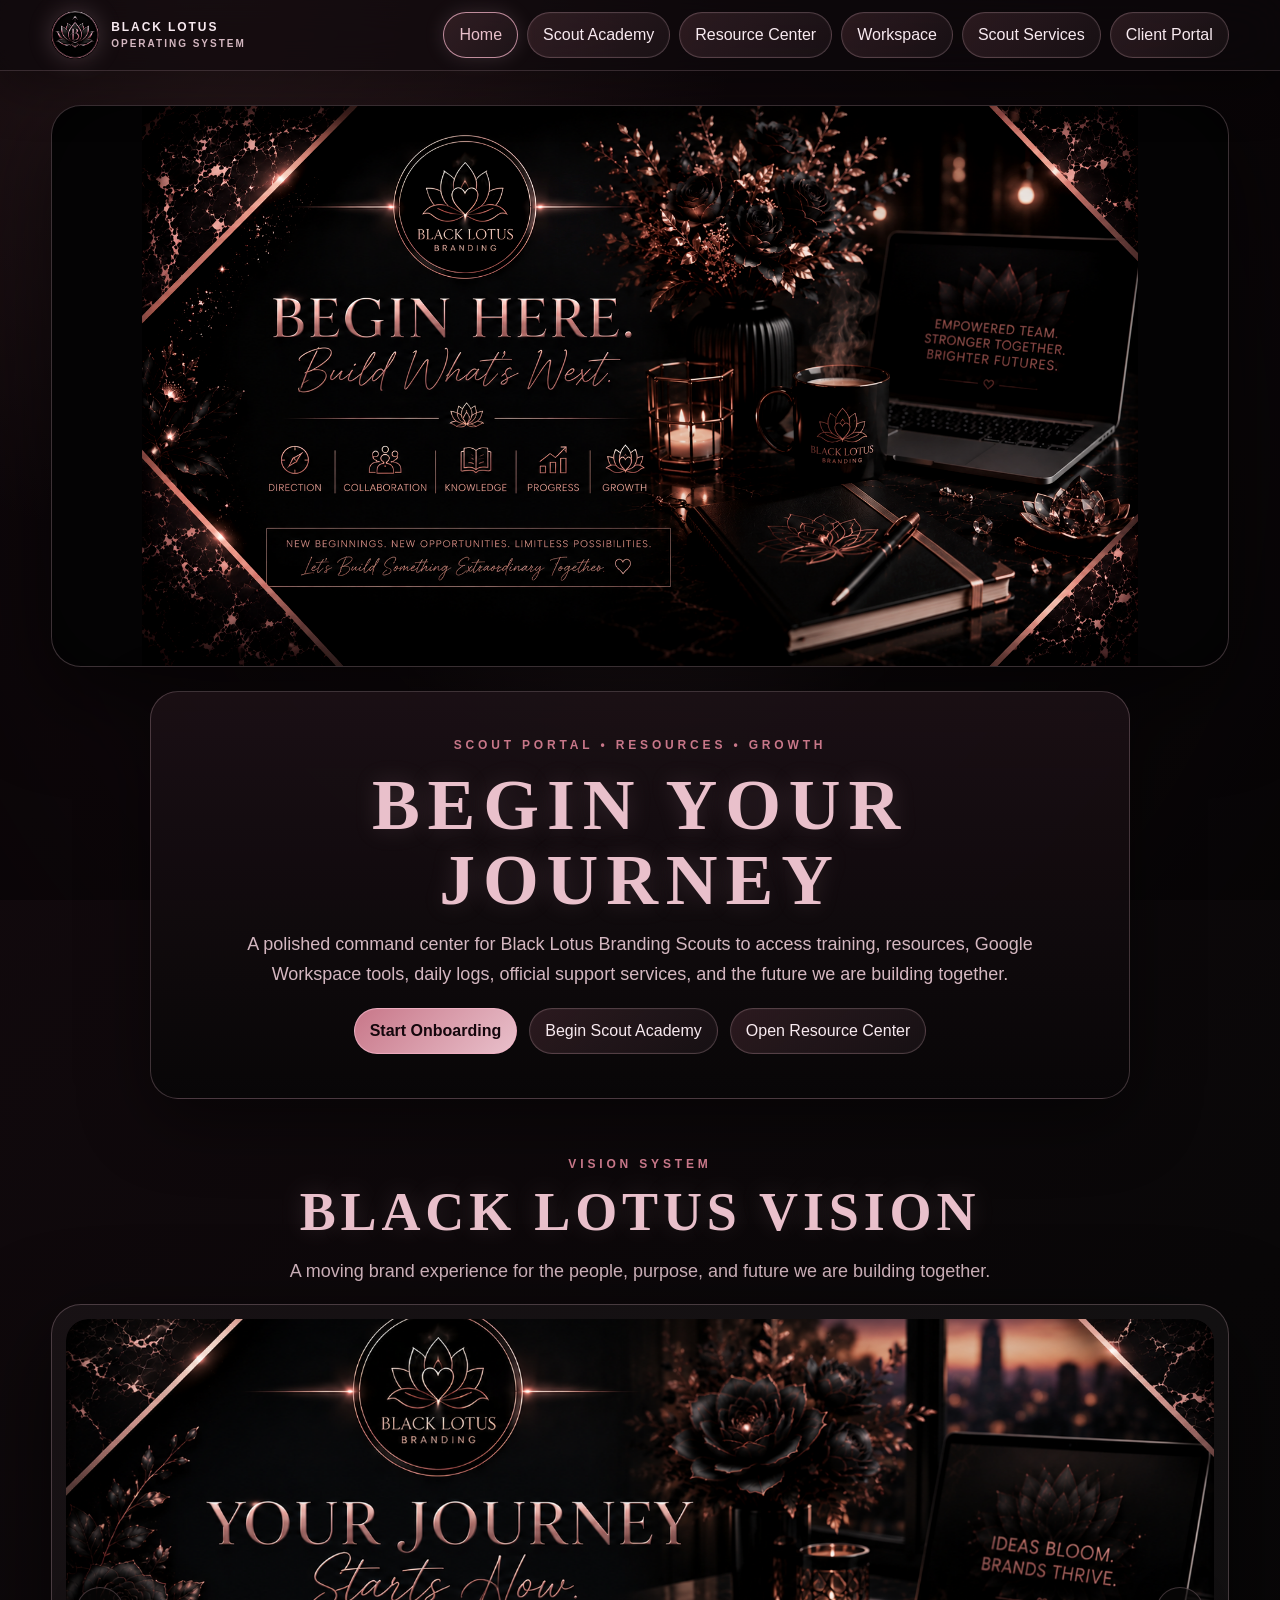
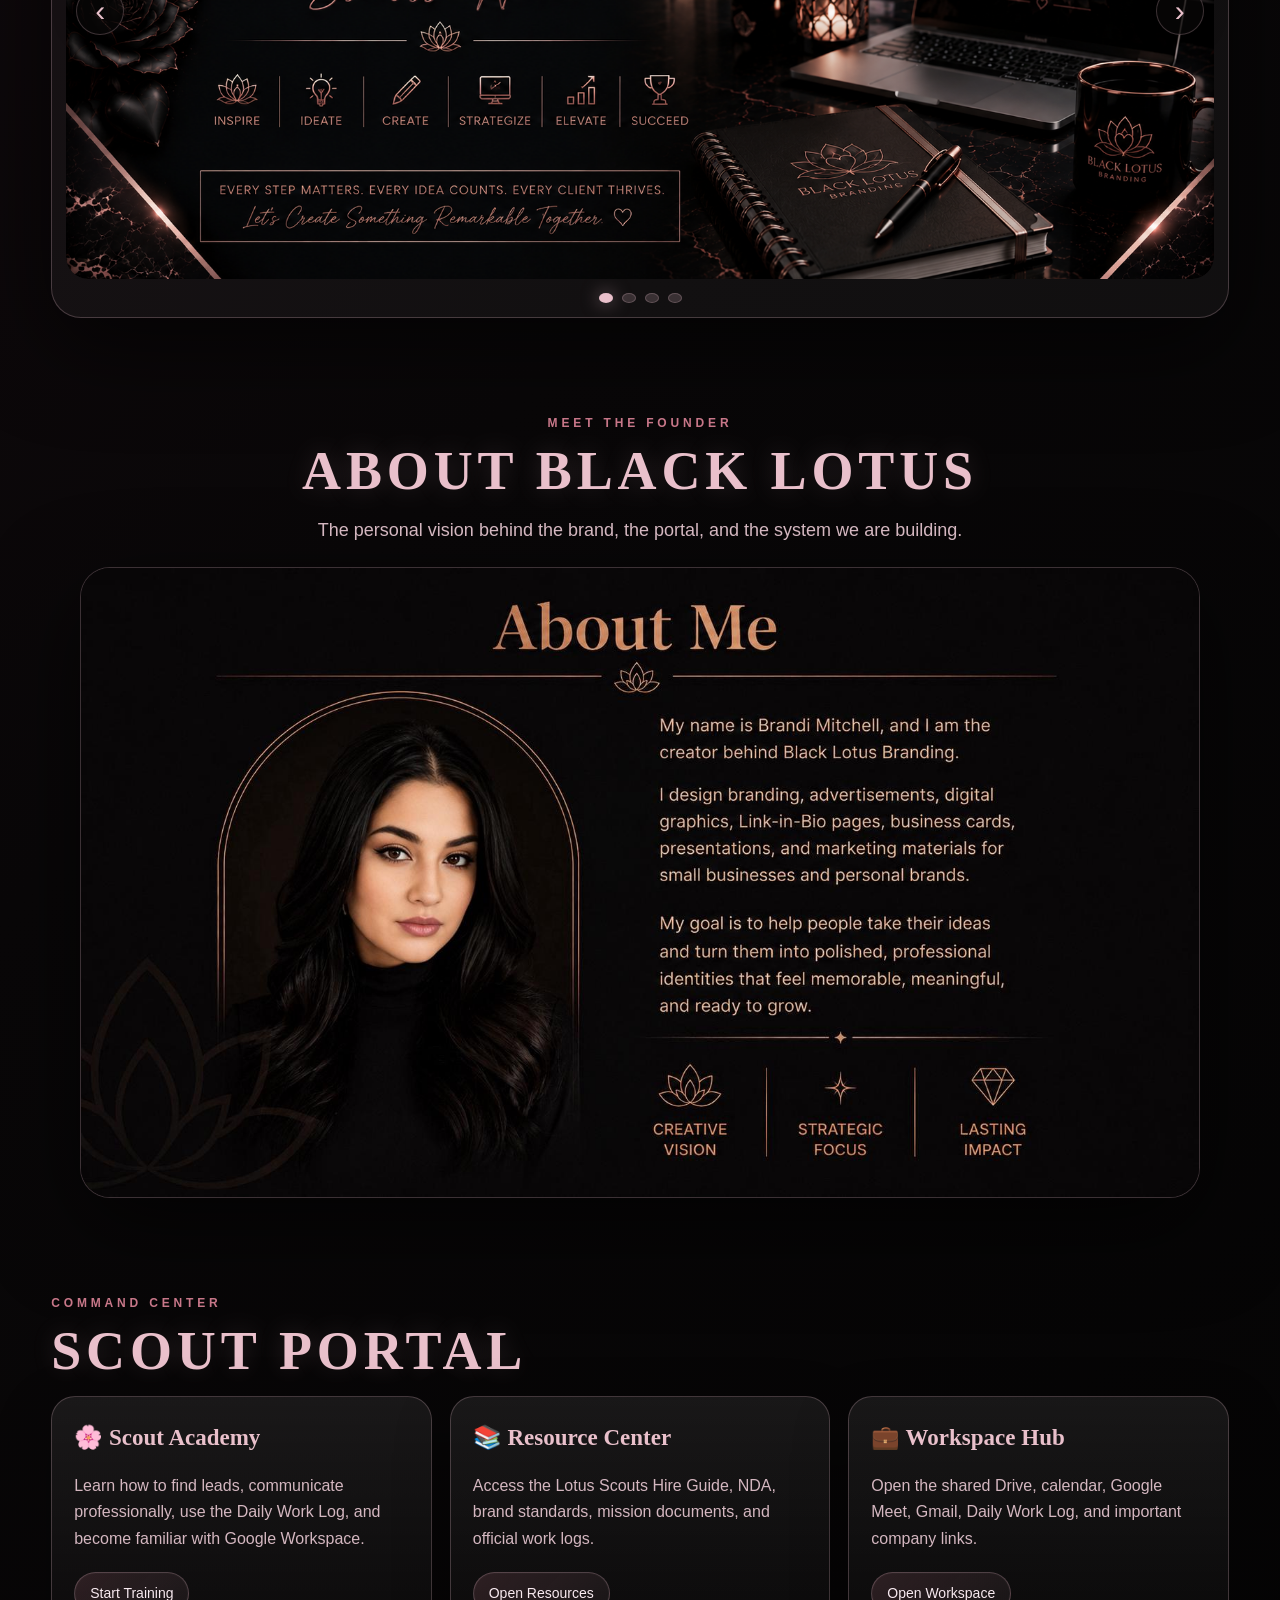
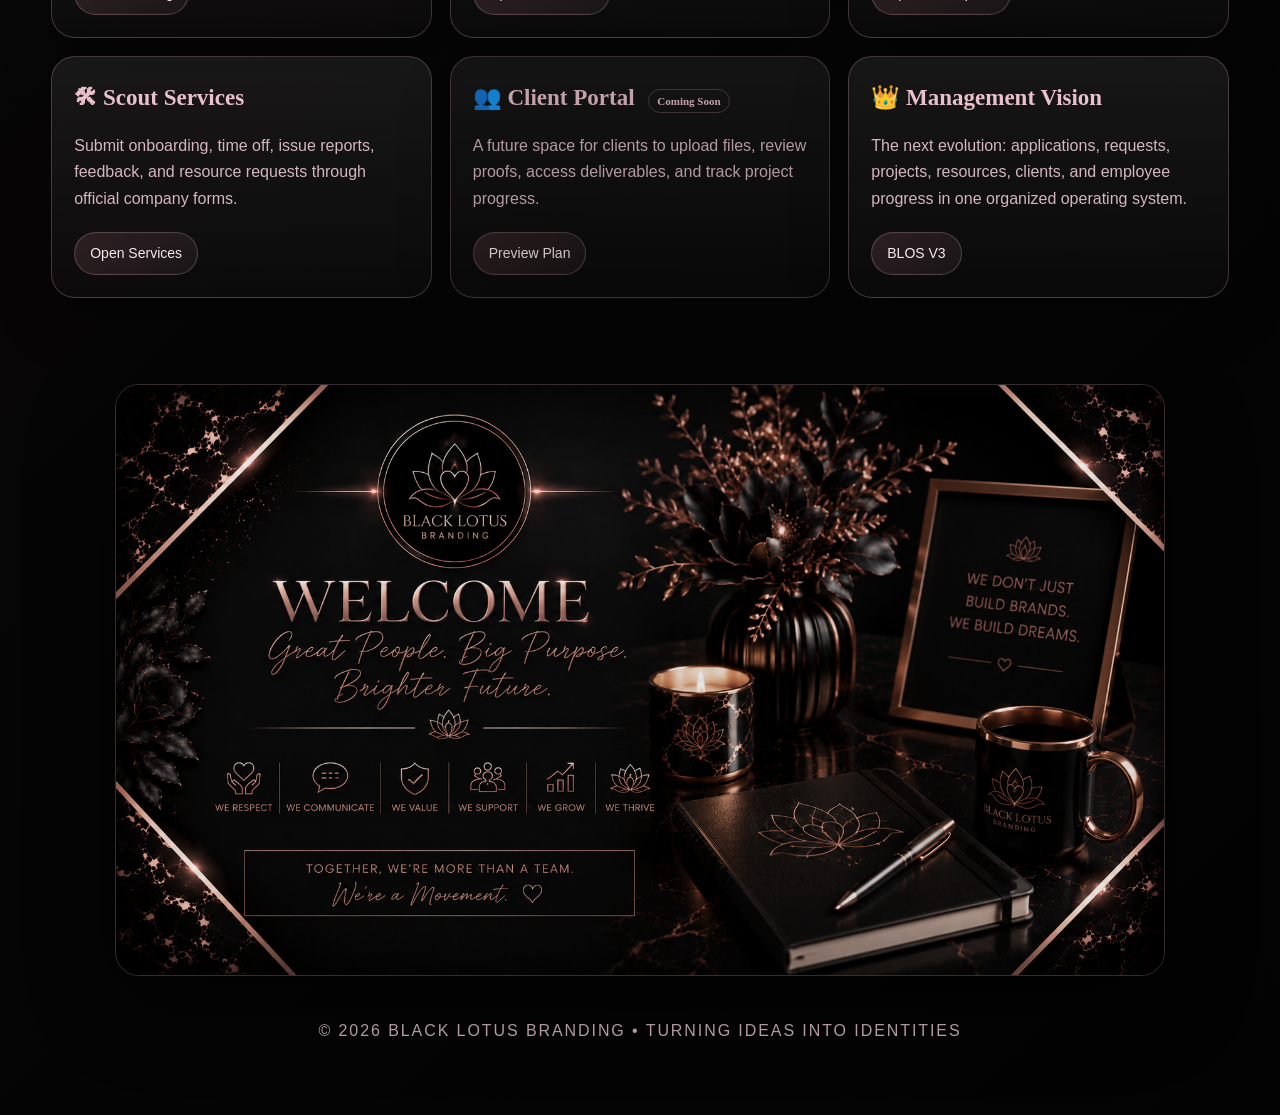
==== index.html @ a4cd6f77 "Add files via upload" ====
<!doctype html>
<html lang="en">
<head>
  <meta charset="utf-8">
  <meta name="viewport" content="width=device-width,initial-scale=1">
  <title>Black Lotus Operating System | Scout Portal</title>
  <link rel="stylesheet" href="css/style.css">
  <script defer src="js/app.js"></script>
</head>
<body>
  <div class="cursor-glow" aria-hidden="true"></div>
  <header class="top">
    <div class="wrap nav">
      <a class="brand" href="index.html">
        <img src="assets/logos/primary-logo.png" alt="Black Lotus logo">
        <span><strong>Black Lotus</strong><small>Operating System</small></span>
      </a>
      <button class="btn mobile-menu" aria-label="Open menu">Menu</button>
      <nav class="links" aria-label="Main navigation">
        <a href="index.html">Home</a>
        <a href="pages/training.html">Scout Academy</a>
        <a href="pages/downloads.html">Resource Center</a>
        <a href="pages/workspace.html">Workspace</a>
        <a href="pages/forms.html">Scout Services</a>
        <a href="pages/client.html">Client Portal</a>
      </nav>
    </div>
  </header>

  <main>
    <section class="wrap hero">
      <figure class="hero-banner spotlight-card reveal">
        <img src="assets/headers/begin-here.png" alt="Begin Here Black Lotus banner">
      </figure>

      <section class="hero-intro spotlight-card reveal" aria-label="Welcome message">
        <div class="eyebrow">Scout Portal • Resources • Growth</div>
        <h1>Begin Your Journey</h1>
        <p class="lead">A polished command center for Black Lotus Branding Scouts to access training, resources, Google Workspace tools, daily logs, official support services, and the future we are building together.</p>
        <div class="actions">
          <a class="btn primary" href="pages/forms.html">Start Onboarding</a>
          <a class="btn" href="pages/training.html">Begin Scout Academy</a>
          <a class="btn" href="pages/downloads.html">Open Resource Center</a>
        </div>
      </section>
    </section>

    <section class="wrap section center reveal">
      <div class="section-kicker">Vision System</div>
      <h2>Black Lotus Vision</h2>
      <p class="subtitle">A moving brand experience for the people, purpose, and future we are building together.</p>

      <div class="carousel-shell spotlight-card" aria-label="Black Lotus Vision carousel">
        <button class="carousel-btn prev" aria-label="Previous slide">‹</button>
        <div class="carousel-viewport">
          <div class="carousel-track">
            <div class="slide"><img src="assets/carousel/journey-starts-now.png" alt="Your Journey Starts Now slide"></div>
            <div class="slide"><img src="assets/carousel/turning-ideas.png" alt="Turning Ideas into Identities slide"></div>
            <div class="slide"><img src="assets/carousel/building-brands.png" alt="Building Brands Creating Legacies slide"></div>
            <div class="slide"><img src="assets/carousel/grow-together.png" alt="Grow Together Achieve Together slide"></div>
          </div>
        </div>
        <button class="carousel-btn next" aria-label="Next slide">›</button>
        <div class="dots" aria-label="Carousel pagination">
          <button class="dot active" aria-label="Slide 1"></button>
          <button class="dot" aria-label="Slide 2"></button>
          <button class="dot" aria-label="Slide 3"></button>
          <button class="dot" aria-label="Slide 4"></button>
        </div>
      </div>
    </section>


    <section class="wrap section about-section reveal">
      <div class="section-kicker">Meet the Founder</div>
      <h2>About Black Lotus</h2>
      <p class="subtitle">The personal vision behind the brand, the portal, and the system we are building.</p>
      <figure class="about-frame spotlight-card">
        <img src="assets/about/about-me.jpeg" alt="About Brandi Mitchell and Black Lotus Branding">
      </figure>
    </section>

    <section class="wrap section reveal">
      <div class="section-kicker">Command Center</div>
      <h2>Scout Portal</h2>
      <div class="grid cards-grid">
        <a class="card spotlight-card" href="pages/training.html"><h3>🌸 Scout Academy</h3><p>Learn how to find leads, communicate professionally, use the Daily Work Log, and become familiar with Google Workspace.</p><span class="pill">Start Training</span></a>
        <a class="card spotlight-card" href="pages/downloads.html"><h3>📚 Resource Center</h3><p>Access the Lotus Scouts Hire Guide, NDA, brand standards, mission documents, and official work logs.</p><span class="pill">Open Resources</span></a>
        <a class="card spotlight-card" href="pages/workspace.html"><h3>💼 Workspace Hub</h3><p>Open the shared Drive, calendar, Google Meet, Gmail, Daily Work Log, and important company links.</p><span class="pill">Open Workspace</span></a>
        <a class="card spotlight-card" href="pages/forms.html"><h3>🛠 Scout Services</h3><p>Submit onboarding, time off, issue reports, feedback, and resource requests through official company forms.</p><span class="pill">Open Services</span></a>
        <a class="card spotlight-card coming" href="pages/client.html"><h3>👥 Client Portal <span class="client-badge">Coming Soon</span></h3><p>A future space for clients to upload files, review proofs, access deliverables, and track project progress.</p><span class="pill">Preview Plan</span></a>
        <div class="card spotlight-card"><h3>👑 Management Vision</h3><p>The next evolution: applications, requests, projects, resources, clients, and employee progress in one organized operating system.</p><span class="pill">BLOS V3</span></div>
      </div>
    </section>
  </main>

  <footer class="footer-vision reveal">
    <div class="wrap">
      <img src="assets/headers/footer.png" alt="Black Lotus footer branding">
      <p>© <span data-year></span> BLACK LOTUS BRANDING • TURNING IDEAS INTO IDENTITIES</p>
    </div>
  </footer>
</body>
</html>
---- css/style.css ----
:root{
  --bg:#090708;
  --ink:#050405;
  --panel:rgba(19,16,18,.78);
  --glass:rgba(31,18,24,.58);
  --rose:#e9c0cb;
  --rose2:#f5b4c8;
  --gold:#c87789;
  --deep:#4d3032;
  --text:#f8eaf0;
  --muted:#d4b7c0;
  --line:rgba(233,192,203,.24);
  --line2:rgba(245,180,200,.55);
  --shadow:0 28px 90px rgba(0,0,0,.62);
  --glow:0 0 34px rgba(233,192,203,.20);
  --x:50vw;
  --y:50vh;
}
*{box-sizing:border-box}
html{scroll-behavior:smooth}
body{
  margin:0;
  min-height:100vh;
  color:var(--text);
  font-family:Arial,Helvetica,sans-serif;
  line-height:1.65;
  overflow-x:hidden;
  background:
    radial-gradient(circle at var(--x) var(--y),rgba(245,180,200,.16),transparent 20rem),
    radial-gradient(circle at 15% 0%,rgba(99,63,66,.45),transparent 34rem),
    linear-gradient(135deg,#150a0f 0%,#090708 45%,#030303 100%);
}
body::before{
  content:"";
  position:fixed;
  inset:0;
  z-index:0;
  pointer-events:none;
  opacity:.48;
  background:
    linear-gradient(rgba(233,192,203,.035) 1px,transparent 1px),
    linear-gradient(90deg,rgba(233,192,203,.025) 1px,transparent 1px);
  background-size:68px 68px;
  mask-image:radial-gradient(circle at center,black,transparent 78%);
}
body::after{
  content:"";
  position:fixed;
  inset:0;
  z-index:1;
  pointer-events:none;
  background:radial-gradient(circle at center,transparent 0 42%,rgba(0,0,0,.38));
}
.cursor-glow{
  position:fixed;
  left:0;
  top:0;
  width:420px;
  height:420px;
  border-radius:999px;
  pointer-events:none;
  z-index:2;
  transform:translate(calc(var(--x) - 210px),calc(var(--y) - 210px));
  background:radial-gradient(circle,rgba(245,180,200,.20),rgba(200,119,137,.075) 38%,transparent 72%);
  mix-blend-mode:screen;
  filter:blur(7px);
  opacity:.76;
}
.wrap{width:min(1180px,92vw);margin:auto;position:relative;z-index:3}
a{color:inherit;text-decoration:none}
a:not(.btn):not(.brand):not(.card):not(.pill):not(.links a){text-decoration:none;background-image:linear-gradient(90deg,var(--gold),var(--rose));background-repeat:no-repeat;background-position:0 100%;background-size:100% 1px}
.top{position:sticky;top:0;z-index:50;background:rgba(13,8,11,.66);backdrop-filter:blur(22px);border-bottom:1px solid rgba(233,192,203,.18);box-shadow:0 16px 50px rgba(0,0,0,.38)}
.nav{display:flex;align-items:center;justify-content:space-between;gap:18px;padding:11px 0}
.brand{display:flex;align-items:center;gap:12px;text-transform:uppercase;letter-spacing:.16em;font-weight:900;font-size:12px;line-height:1.1}
.brand img{width:48px;height:48px;border-radius:50%;object-fit:cover;box-shadow:0 0 24px rgba(233,192,203,.22)}
.brand small{display:block;color:var(--muted);letter-spacing:.20em;margin-top:4px;font-size:10px}
.links{display:flex;gap:9px;align-items:center}
.links a,.btn,.pill{position:relative;display:inline-flex;align-items:center;justify-content:center;border:1px solid var(--line);border-radius:999px;padding:9px 15px;background:linear-gradient(135deg,rgba(200,119,137,.17),rgba(233,192,203,.055));box-shadow:inset 0 0 0 1px rgba(255,255,255,.018);color:var(--text);transition:transform .24s ease,box-shadow .24s ease,border-color .24s ease,background .24s ease}
.links a::after,.btn::after,.pill::after{content:"";position:absolute;left:18px;right:18px;bottom:7px;height:1px;background:linear-gradient(90deg,transparent,var(--rose),transparent);transform:scaleX(0);transform-origin:center;transition:transform .26s ease;opacity:.8}
.links a:hover,.btn:hover,.pill:hover{transform:translateY(-2px);border-color:var(--line2);box-shadow:0 0 28px rgba(233,192,203,.16);background:linear-gradient(135deg,rgba(200,119,137,.30),rgba(233,192,203,.11))}
.links a:hover::after,.btn:hover::after,.pill:hover::after{transform:scaleX(1)}
.links a.active{border-color:rgba(245,180,200,.75);color:var(--rose);box-shadow:0 0 20px rgba(233,192,203,.16)}
.mobile-menu{display:none;cursor:pointer}
.hero{padding:34px 0 8px}
.hero-banner{position:relative;margin:0;border-radius:30px;overflow:hidden;border:1px solid var(--line);box-shadow:var(--shadow);background:#050405}
.hero-banner::after{content:"";position:absolute;inset:0;border-radius:inherit;box-shadow:inset 0 0 90px rgba(0,0,0,.42);pointer-events:none}
.hero-banner img{display:block;width:100%;height:auto;max-height:560px;object-fit:contain;object-position:center;filter:saturate(1.04) contrast(1.05)}
.hero-intro{position:relative;width:min(980px,94%);margin:24px auto 0;padding:clamp(24px,4vw,44px);border:1px solid var(--line);border-radius:28px;background:linear-gradient(180deg,rgba(28,17,22,.88),rgba(8,6,7,.88));box-shadow:0 22px 70px rgba(0,0,0,.45);text-align:center;overflow:hidden}
.hero-intro::after{content:"";position:absolute;inset:0;background:linear-gradient(90deg,transparent,rgba(233,192,203,.055),transparent);transform:translateX(-100%);animation:sheen 7s ease-in-out infinite;pointer-events:none}
@keyframes sheen{0%,55%{transform:translateX(-110%)}70%,100%{transform:translateX(110%)}}
.eyebrow,.section-kicker{text-transform:uppercase;letter-spacing:.32em;color:var(--gold);font-size:12px;font-weight:900}.section-kicker{margin-bottom:9px}.title,h1,h2{font-family:Georgia,'Times New Roman',serif;color:var(--rose);line-height:1.05;text-shadow:0 0 24px rgba(233,192,203,.17)}h1,.title{font-size:clamp(36px,5.6vw,76px);margin:12px 0 12px;letter-spacing:.11em;text-transform:uppercase}h2{font-size:clamp(30px,4.8vw,54px);margin:0 0 16px;letter-spacing:.09em;text-transform:uppercase}h3{font-family:Georgia,'Times New Roman',serif;color:var(--rose);font-size:23px;margin:0 0 8px}.subtitle,.lead{font-size:18px;color:var(--muted);max-width:830px;margin:0 auto 18px}.actions,.top-actions{display:flex;gap:12px;flex-wrap:wrap;margin-top:18px}.hero-intro .actions{justify-content:center}.primary{background:linear-gradient(135deg,var(--gold),var(--rose));color:#15070d;font-weight:900;border-color:rgba(245,180,200,.76)}.section{padding:48px 0}.center{text-align:center}.grid{display:grid;grid-template-columns:repeat(3,1fr);gap:18px}.grid.two{grid-template-columns:repeat(2,1fr)}.card,.notice,.lesson{position:relative;background:linear-gradient(180deg,rgba(255,255,255,.074),rgba(255,255,255,.025));border:1px solid var(--line);border-radius:24px;padding:22px;box-shadow:0 20px 56px rgba(0,0,0,.30);transition:transform .25s ease,border-color .25s ease,box-shadow .25s ease;overflow:hidden}.card:hover,.lesson:hover{transform:translateY(-5px);border-color:rgba(245,180,200,.56);box-shadow:0 28px 80px rgba(0,0,0,.44),0 0 30px rgba(233,192,203,.13)}.spotlight-card::before{content:"";position:absolute;inset:0;border-radius:inherit;pointer-events:none;background:radial-gradient(circle at var(--local-x,50%) var(--local-y,50%),rgba(245,180,200,.18),transparent 15rem);opacity:0;transition:opacity .24s ease}.spotlight-card:hover::before{opacity:1}.card p,.lesson p,.lesson li,.notice{color:var(--muted)}.notice{margin-top:22px}.feature-img,.wideimg{width:100%;border-radius:28px;border:1px solid var(--line);box-shadow:var(--shadow);max-height:430px;object-fit:cover}.carousel-shell{position:relative;border:1px solid var(--line);border-radius:30px;background:rgba(255,255,255,.04);padding:14px;box-shadow:var(--shadow);overflow:hidden}.carousel-viewport{overflow:hidden;border-radius:22px}.carousel-track{display:flex;transition:transform .66s cubic-bezier(.2,.78,.2,1);will-change:transform}.slide{min-width:100%;padding:0}.slide img{width:100%;display:block;border-radius:22px;max-height:560px;object-fit:cover}.carousel-btn{position:absolute;top:50%;transform:translateY(-50%);z-index:5;width:48px;height:48px;border-radius:50%;border:1px solid var(--line);background:rgba(9,7,8,.74);color:var(--rose);font-size:30px;cursor:pointer;box-shadow:0 0 24px rgba(0,0,0,.32);transition:.25s}.carousel-btn:hover{border-color:var(--line2);box-shadow:0 0 24px rgba(233,192,203,.20);color:var(--rose2)}.carousel-btn.prev{left:24px}.carousel-btn.next{right:24px}.dots{display:flex;justify-content:center;gap:9px;margin-top:14px}.dot{width:10px;height:10px;border-radius:50%;border:1px solid var(--line);background:rgba(233,192,203,.18);cursor:pointer}.dot.active{background:var(--rose);box-shadow:0 0 18px rgba(233,192,203,.55)}.pill{margin-top:4px;font-size:14px}.lesson{margin:16px 0}.lesson h2{text-transform:none;letter-spacing:.02em;font-size:clamp(25px,3.8vw,38px)}.check label{display:block;margin:10px 0;color:var(--muted)}.lead-list{display:grid;grid-template-columns:repeat(2,1fr);gap:14px}.small{padding:34px 0 52px;text-align:center;color:var(--muted);letter-spacing:.12em}.coming{opacity:.84}.client-badge{display:inline-block;margin-left:8px;font-size:11px;color:var(--rose);border:1px solid var(--line);border-radius:999px;padding:2px 8px}.footer-vision{position:relative;z-index:3;padding:38px 0 54px;text-align:center;color:var(--muted);letter-spacing:.12em}.footer-vision img{width:min(1050px,92vw);border-radius:24px;border:1px solid var(--line);box-shadow:var(--shadow);opacity:.92;margin-bottom:18px}.reveal{opacity:0;transform:translateY(18px);transition:opacity .65s ease,transform .65s ease}.reveal.in{opacity:1;transform:translateY(0)}
@media(max-width:1050px){.nav{align-items:flex-start}.links{display:none;position:absolute;left:4vw;right:4vw;top:76px;flex-direction:column;background:rgba(10,7,9,.97);border:1px solid var(--line);border-radius:22px;padding:14px}.links.open{display:flex}.links a{width:100%;text-align:center}.mobile-menu{display:inline-flex}.grid,.grid.two,.lead-list{grid-template-columns:1fr 1fr}.brand span{font-size:11px}.brand img{width:44px;height:44px}}
@media(max-width:720px){.grid,.grid.two,.lead-list{grid-template-columns:1fr}.hero{padding-top:20px}.hero-banner img{height:245px}.hero-intro{margin-top:18px;width:100%;padding:22px 18px}.eyebrow,.section-kicker{letter-spacing:.22em}.actions .btn{width:100%}.carousel-btn{display:none}.brand small{display:none}.cursor-glow{display:none}h1,.title{letter-spacing:.06em}.section{padding:34px 0}}
@media(prefers-reduced-motion:reduce){*{transition:none!important;animation:none!important}.cursor-glow,body::before,body::after{display:none!important}.reveal{opacity:1;transform:none}}

.about-section{text-align:center}
.about-frame{margin:22px auto 0;max-width:1120px;border:1px solid var(--line);border-radius:30px;overflow:hidden;background:#050405;box-shadow:var(--shadow)}
.about-frame img{display:block;width:100%;height:auto}
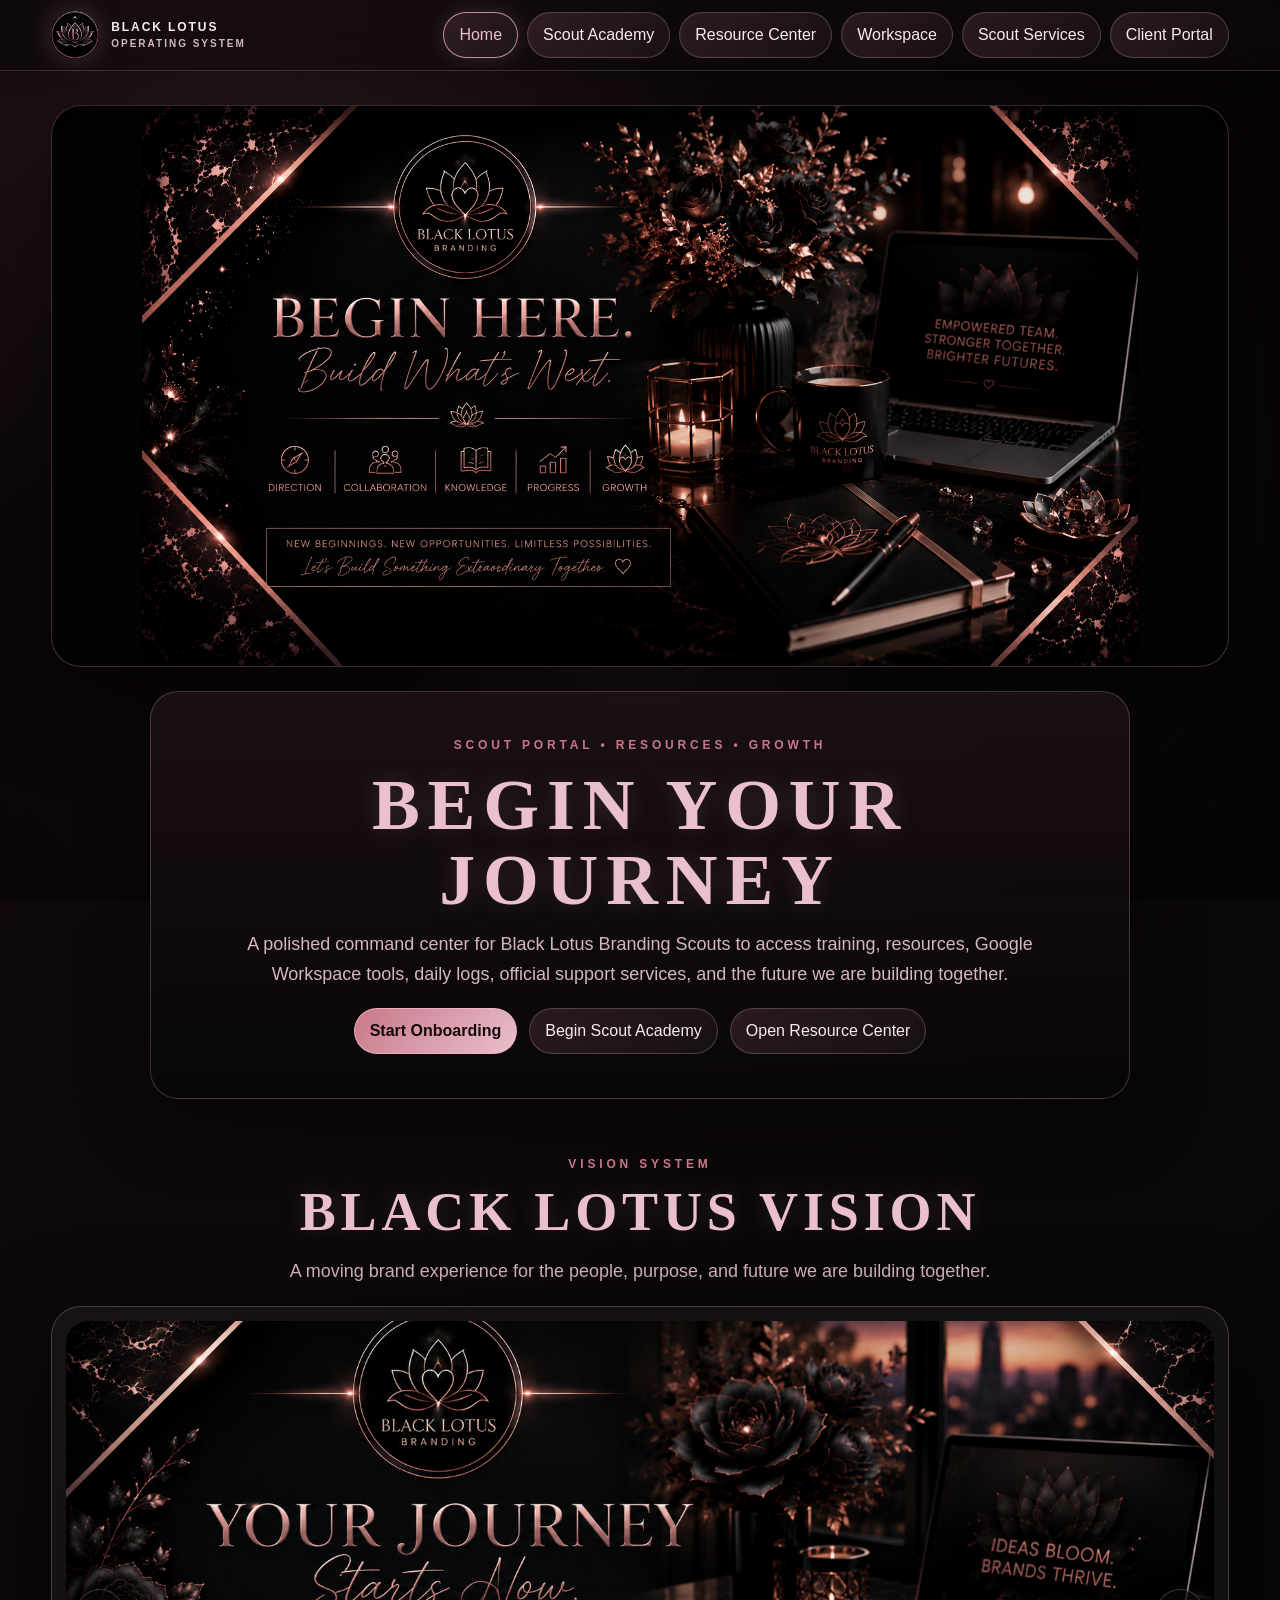
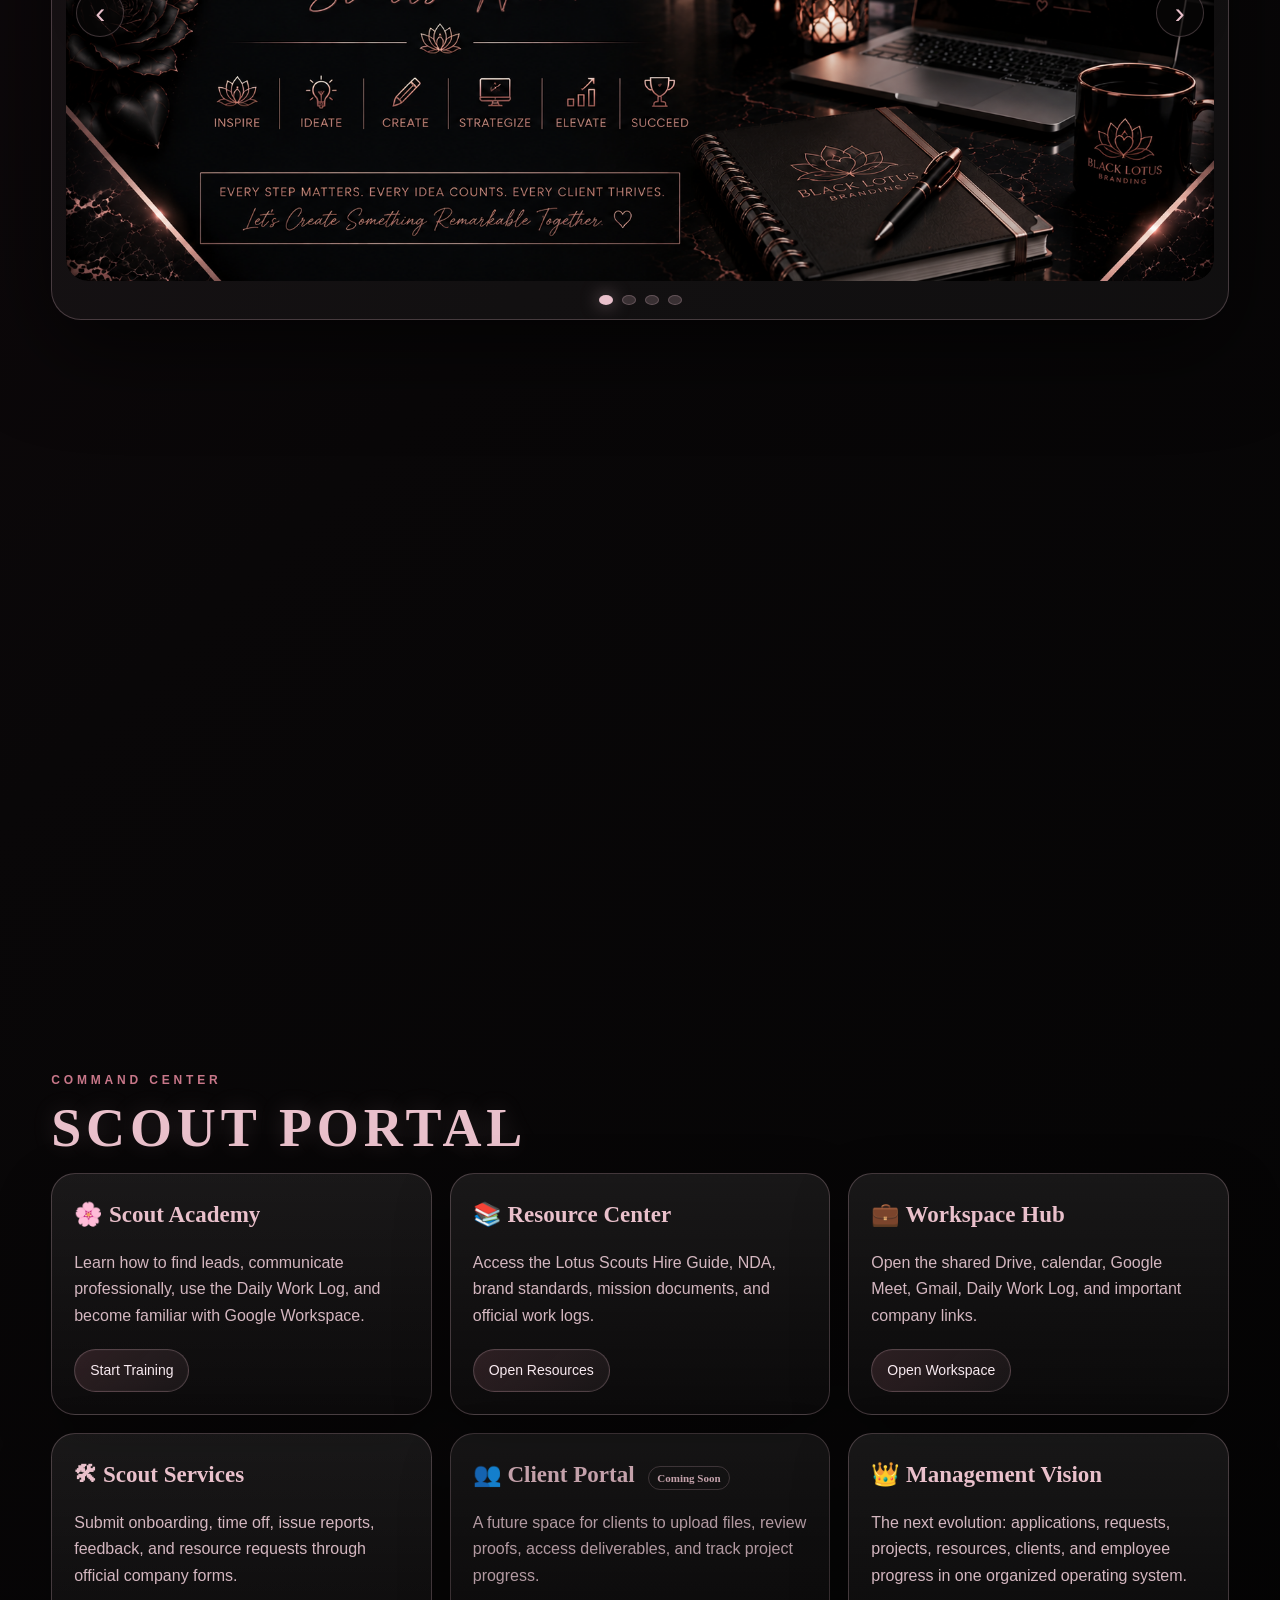
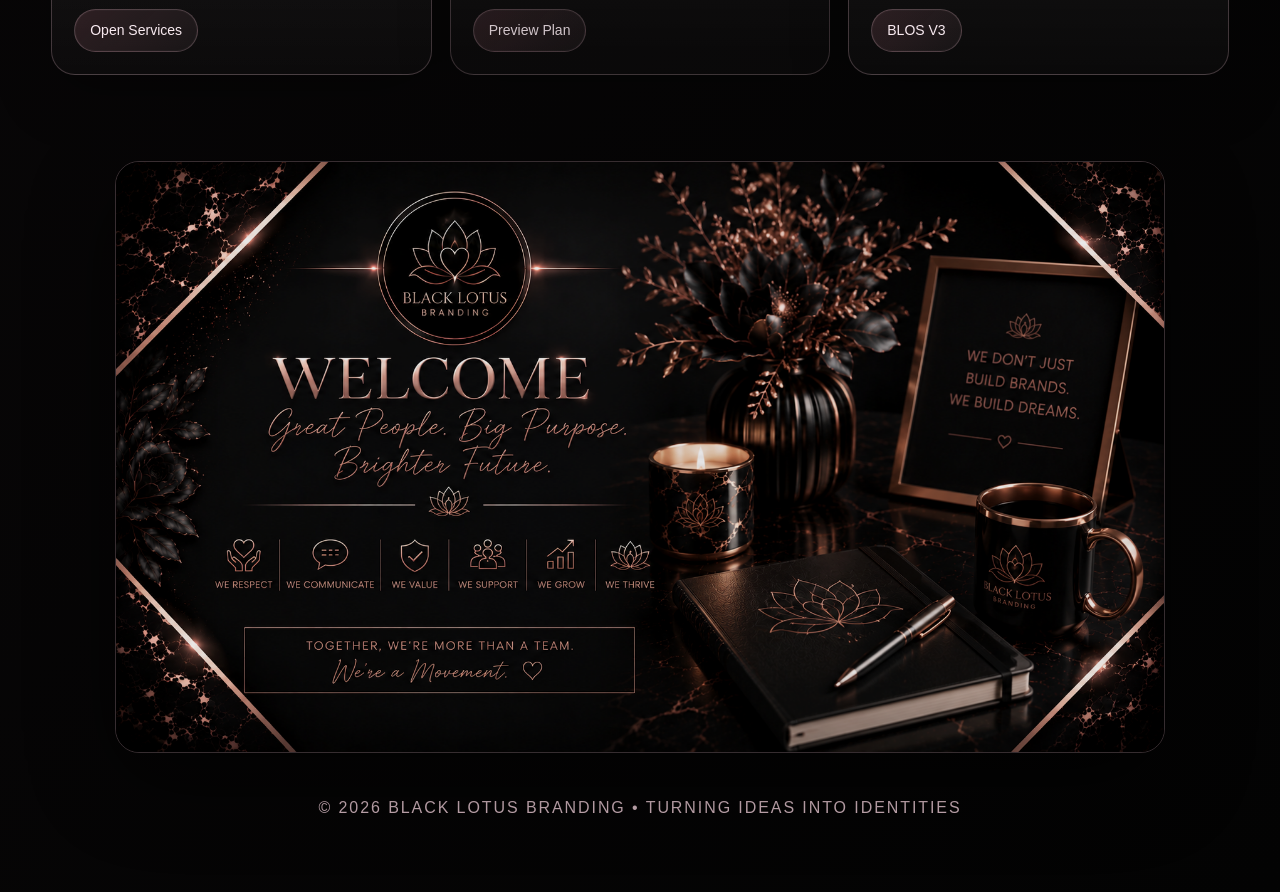
==== commit ef941250: "Add files via upload" ====
--- a/index.html
+++ b/index.html
@@ -4,7 +4,7 @@
   <meta charset="utf-8">
   <meta name="viewport" content="width=device-width,initial-scale=1">
   <title>Black Lotus Operating System | Scout Portal</title>
-  <link rel="stylesheet" href="css/style.css">
+  <link rel="stylesheet" href="css/style.css?v=3.8">
   <script defer src="js/app.js"></script>
 </head>
 <body>
--- a/css/style.css
+++ b/css/style.css
@@ -94,5 +94,132 @@
 @media(prefers-reduced-motion:reduce){*{transition:none!important;animation:none!important}.cursor-glow,body::before,body::after{display:none!important}.reveal{opacity:1;transform:none}}
 
 .about-section{text-align:center}
-.about-frame{margin:22px auto 0;max-width:1120px;border:1px solid var(--line);border-radius:30px;overflow:hidden;background:#050405;box-shadow:var(--shadow)}
+.about-frame{margin:22px auto 0;max-width:720px;border:1px solid var(--line);border-radius:30px;overflow:hidden;background:#050405;box-shadow:var(--shadow)}
 .about-frame img{display:block;width:100%;height:auto}
+
+
+/* V3.4 — ONLY FIX: Scout Academy main title size */
+.training-main-title{
+  font-size:clamp(34px,4vw,54px) !important;
+  line-height:1.08 !important;
+  letter-spacing:.08em !important;
+  max-width:900px;
+}
+@media(max-width:720px){
+  .training-main-title{font-size:clamp(30px,10vw,44px) !important;}
+}
+
+/* V3.5 — ONLY FIX: align Scout Academy subtitle with title */
+.training-main-title + .subtitle{
+  margin-left:0 !important;
+  margin-right:0 !important;
+  max-width:900px !important;
+}
+
+/* V3.6 — ONLY FIX: Scout Academy title one line and centered subtitle */
+.training-main-title{
+  white-space:nowrap !important;
+  text-align:center !important;
+  max-width:100% !important;
+  margin-left:auto !important;
+  margin-right:auto !important;
+  font-size:clamp(32px,3.35vw,52px) !important;
+}
+.training-main-title + .subtitle{
+  text-align:center !important;
+  margin-left:auto !important;
+  margin-right:auto !important;
+  max-width:840px !important;
+}
+@media(max-width:720px){
+  .training-main-title{
+    white-space:normal !important;
+    font-size:clamp(28px,9vw,40px) !important;
+  }
+}
+
+/* V3.7 — ONLY FIX: Scout Academy banner crop + one-line centered title block */
+.feature-img{
+  max-height:none !important;
+  height:auto !important;
+  object-fit:contain !important;
+  object-position:center !important;
+}
+.training-main-title{
+  white-space:nowrap !important;
+  text-align:center !important;
+  max-width:100% !important;
+  margin:22px auto 14px !important;
+  font-size:clamp(30px,2.8vw,44px) !important;
+  line-height:1.05 !important;
+  letter-spacing:.065em !important;
+}
+.training-main-title + .subtitle{
+  text-align:center !important;
+  max-width:880px !important;
+  margin:0 auto 20px !important;
+}
+.training-main-title + .subtitle + .top-actions{
+  justify-content:center !important;
+}
+@media(max-width:900px){
+  .training-main-title{
+    white-space:normal !important;
+    font-size:clamp(28px,7vw,40px) !important;
+  }
+}
+
+
+/* V3.8 — GLOBAL PAGE HEADER ALIGNMENT + FULL TRAINING IMAGE FIX */
+/* Show page banner artwork in full instead of cropping. */
+.feature-img,
+.training-hero-image{
+  display:block !important;
+  width:100% !important;
+  height:auto !important;
+  max-height:none !important;
+  object-fit:contain !important;
+  object-position:center center !important;
+}
+
+/* Match all inner page headings to the fixed Scout Academy layout. */
+main.wrap.section > .title,
+main .wrap.section > .title,
+section.wrap.section > .title,
+.training-main-title{
+  display:block !important;
+  width:100% !important;
+  max-width:100% !important;
+  text-align:center !important;
+  white-space:nowrap !important;
+  margin:22px auto 14px !important;
+  font-size:clamp(30px,2.8vw,44px) !important;
+  line-height:1.05 !important;
+  letter-spacing:.065em !important;
+}
+
+main.wrap.section > .subtitle,
+main .wrap.section > .subtitle,
+section.wrap.section > .subtitle,
+.training-main-title + .subtitle{
+  text-align:center !important;
+  max-width:880px !important;
+  margin:0 auto 20px !important;
+}
+
+main.wrap.section > .top-actions,
+main .wrap.section > .top-actions,
+section.wrap.section > .top-actions,
+.training-main-title + .subtitle + .top-actions{
+  justify-content:center !important;
+}
+
+@media(max-width:900px){
+  main.wrap.section > .title,
+  main .wrap.section > .title,
+  section.wrap.section > .title,
+  .training-main-title{
+    white-space:normal !important;
+    font-size:clamp(28px,7vw,40px) !important;
+  }
+}
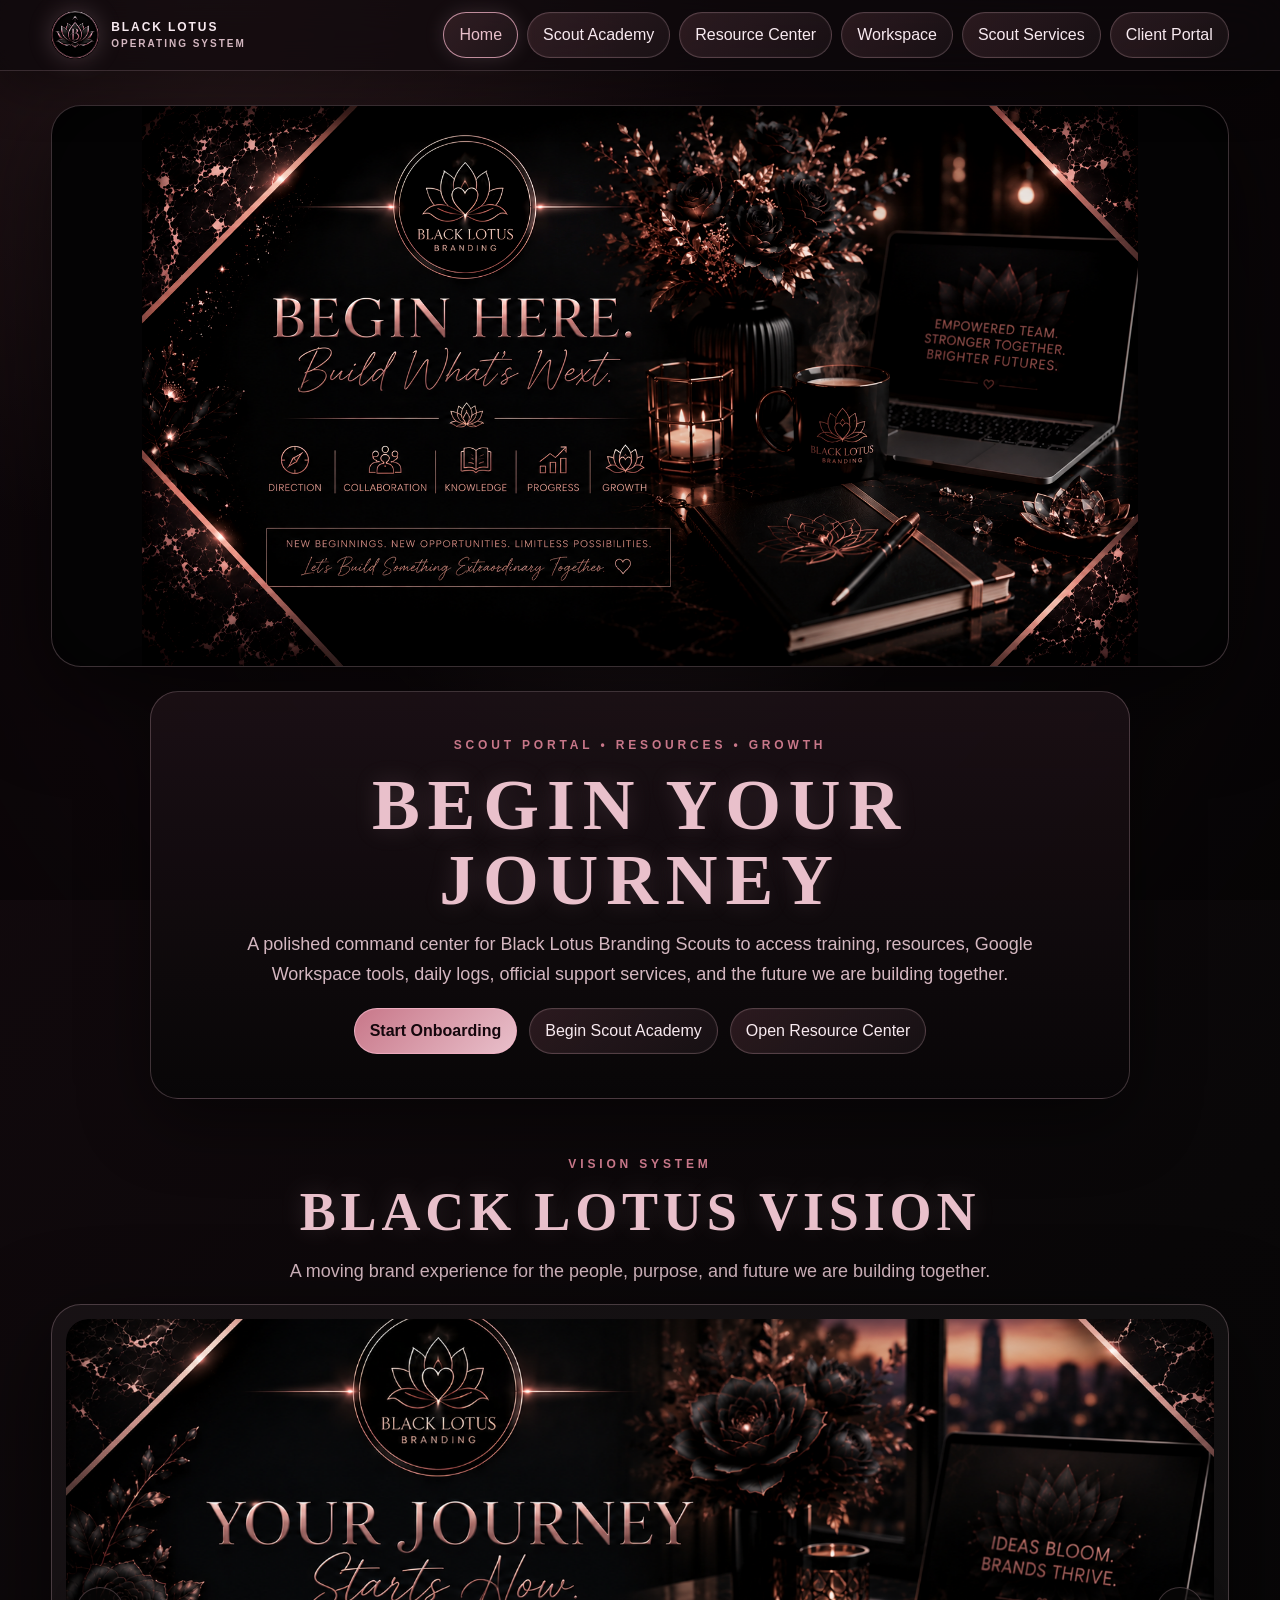
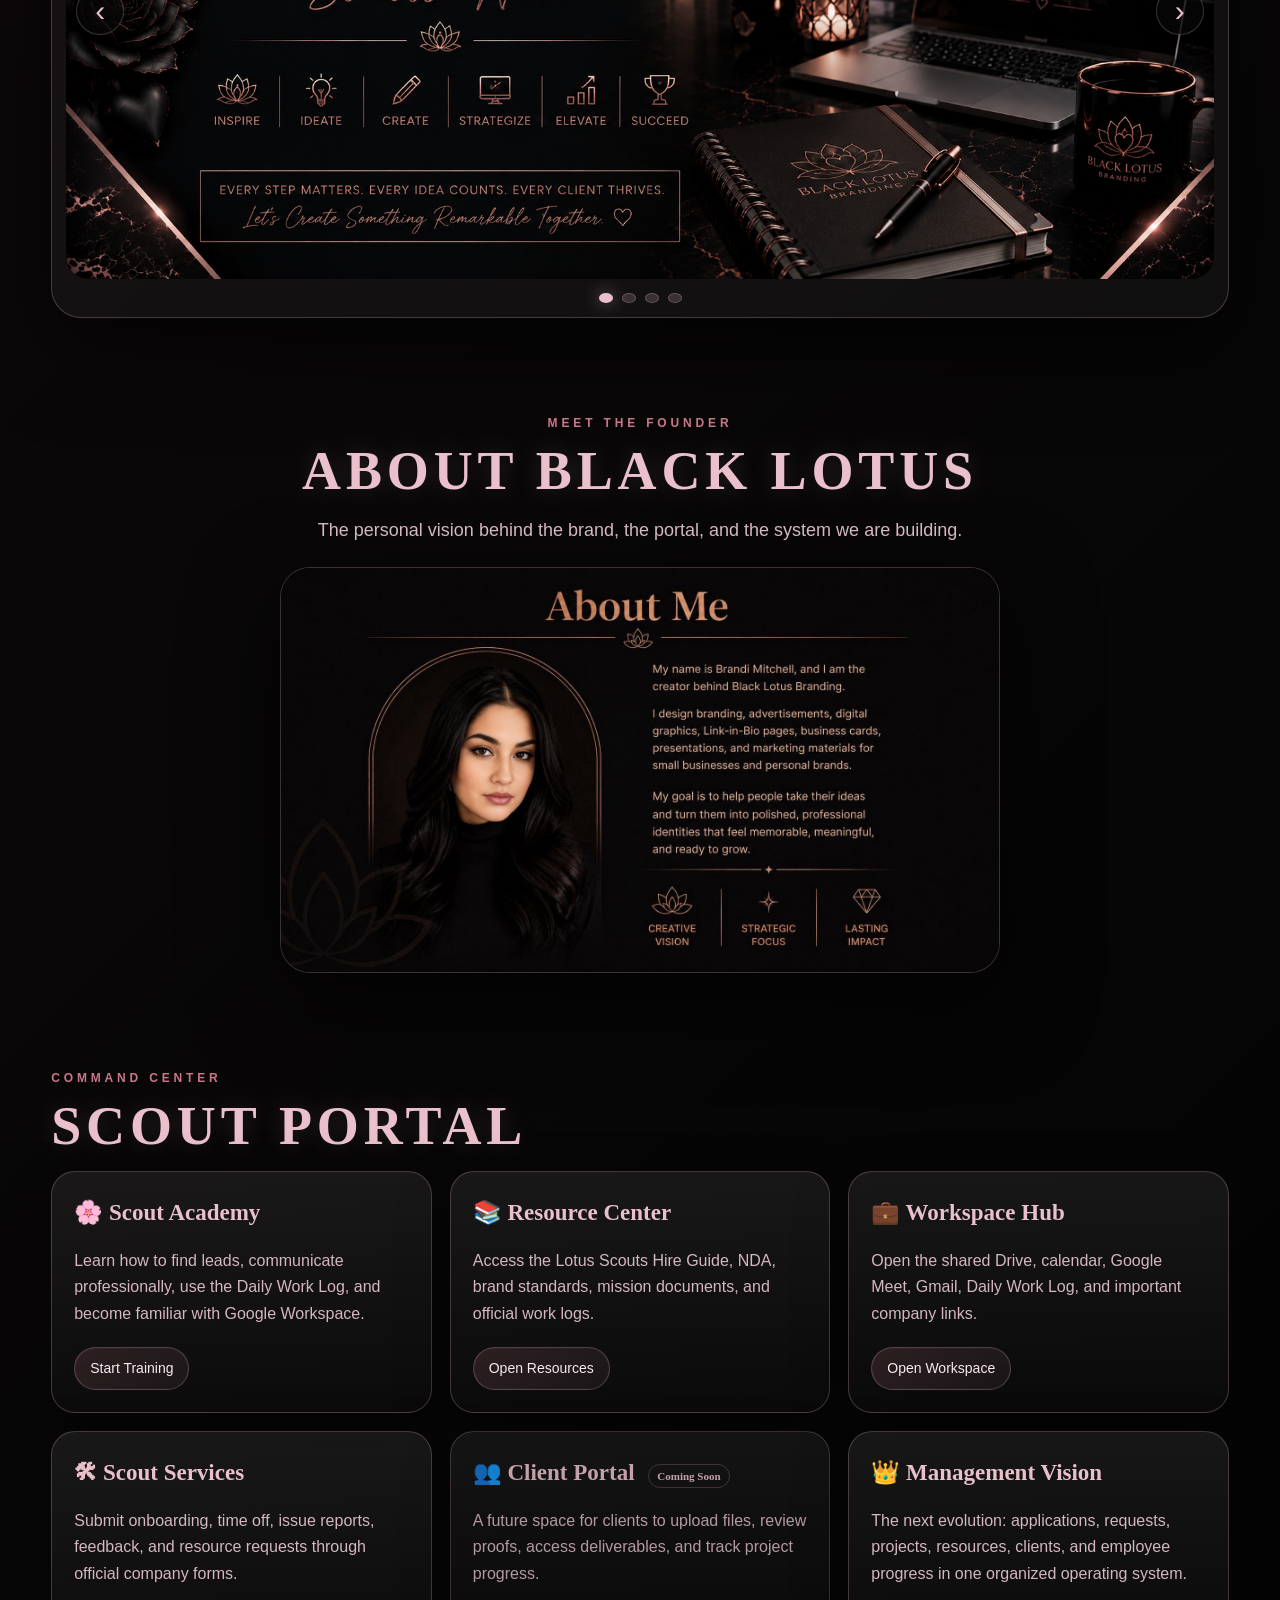
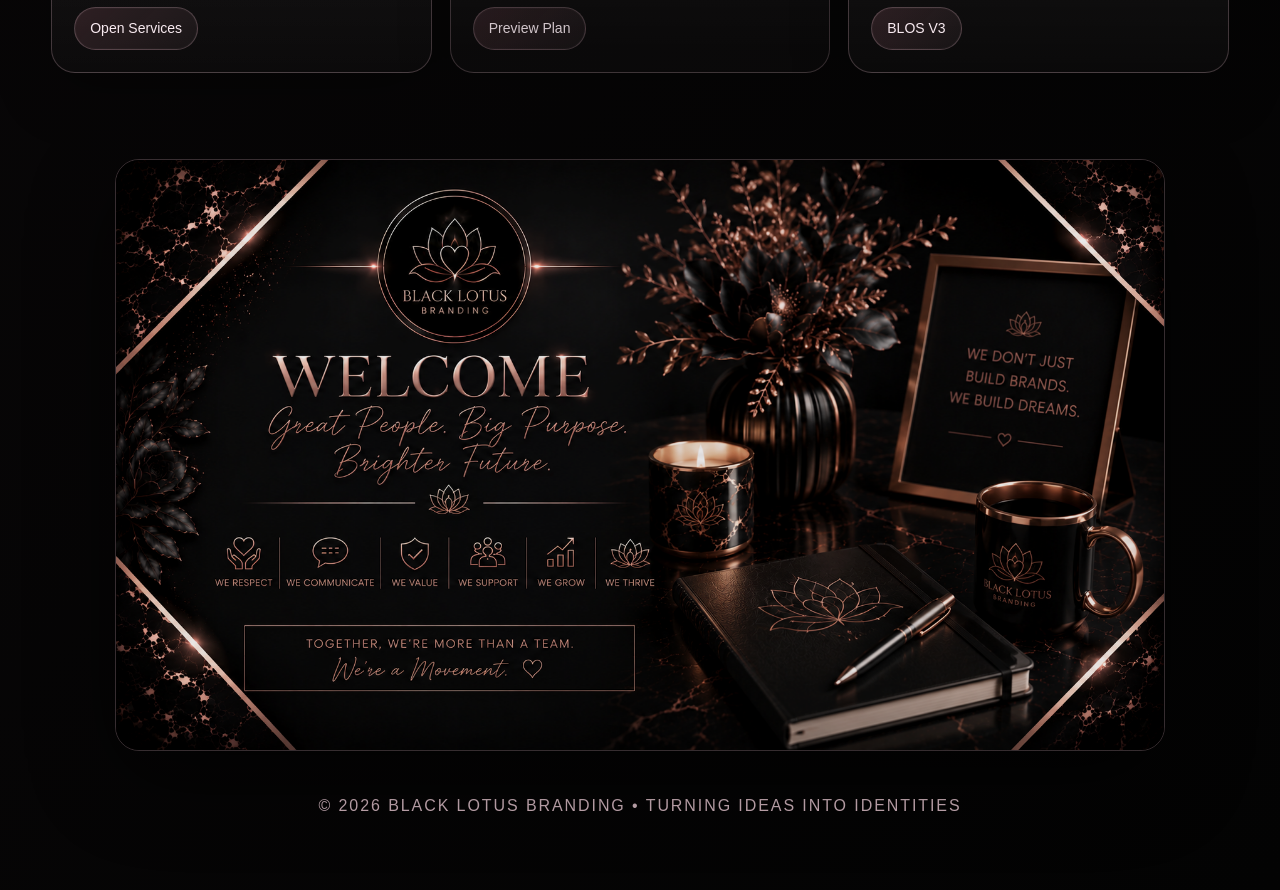
==== commit c1ce08ff: "Add files via upload" ====
--- a/index.html
+++ b/index.html
@@ -4,7 +4,7 @@
   <meta charset="utf-8">
   <meta name="viewport" content="width=device-width,initial-scale=1">
   <title>Black Lotus Operating System | Scout Portal</title>
-  <link rel="stylesheet" href="css/style.css?v=3.8">
+  <link rel="stylesheet" href="css/style.css">
   <script defer src="js/app.js"></script>
 </head>
 <body>
--- a/css/style.css
+++ b/css/style.css
@@ -169,57 +169,50 @@
   }
 }
 
-
-/* V3.8 — GLOBAL PAGE HEADER ALIGNMENT + FULL TRAINING IMAGE FIX */
-/* Show page banner artwork in full instead of cropping. */
-.feature-img,
-.training-hero-image{
+/* V3.9 — FIX: full training image + centered one-line page headers */
+/* Show the full Scout Academy banner without cropping */
+.feature-img{
+  display:block !important;
+  width:min(1120px,100%) !important;
+  max-width:100% !important;
+  height:auto !important;
+  max-height:none !important;
+  aspect-ratio:auto !important;
+  object-fit:contain !important;
+  object-position:center center !important;
+  margin:0 auto 28px !important;
+}
+
+/* Match all page titles to the Scout Academy title treatment */
+main .section > .title,
+.training-main-title{
   display:block !important;
   width:100% !important;
-  height:auto !important;
-  max-height:none !important;
-  object-fit:contain !important;
-  object-position:center center !important;
-}
-
-/* Match all inner page headings to the fixed Scout Academy layout. */
-main.wrap.section > .title,
-main .wrap.section > .title,
-section.wrap.section > .title,
-.training-main-title{
-  display:block !important;
-  width:100% !important;
   max-width:100% !important;
   text-align:center !important;
   white-space:nowrap !important;
   margin:22px auto 14px !important;
-  font-size:clamp(30px,2.8vw,44px) !important;
+  font-size:clamp(30px,3.6vw,58px) !important;
   line-height:1.05 !important;
-  letter-spacing:.065em !important;
-}
-
-main.wrap.section > .subtitle,
-main .wrap.section > .subtitle,
-section.wrap.section > .subtitle,
-.training-main-title + .subtitle{
-  text-align:center !important;
-  max-width:880px !important;
-  margin:0 auto 20px !important;
-}
-
-main.wrap.section > .top-actions,
-main .wrap.section > .top-actions,
-section.wrap.section > .top-actions,
+  letter-spacing:.075em !important;
+}
+
+main .section > .title + .subtitle,
+.training-main-title + .subtitle{
+  text-align:center !important;
+  max-width:900px !important;
+  margin:0 auto 22px !important;
+}
+
+main .section > .title + .subtitle + .top-actions,
 .training-main-title + .subtitle + .top-actions{
   justify-content:center !important;
 }
 
 @media(max-width:900px){
-  main.wrap.section > .title,
-  main .wrap.section > .title,
-  section.wrap.section > .title,
+  main .section > .title,
   .training-main-title{
     white-space:normal !important;
-    font-size:clamp(28px,7vw,40px) !important;
+    font-size:clamp(28px,7vw,42px) !important;
   }
 }
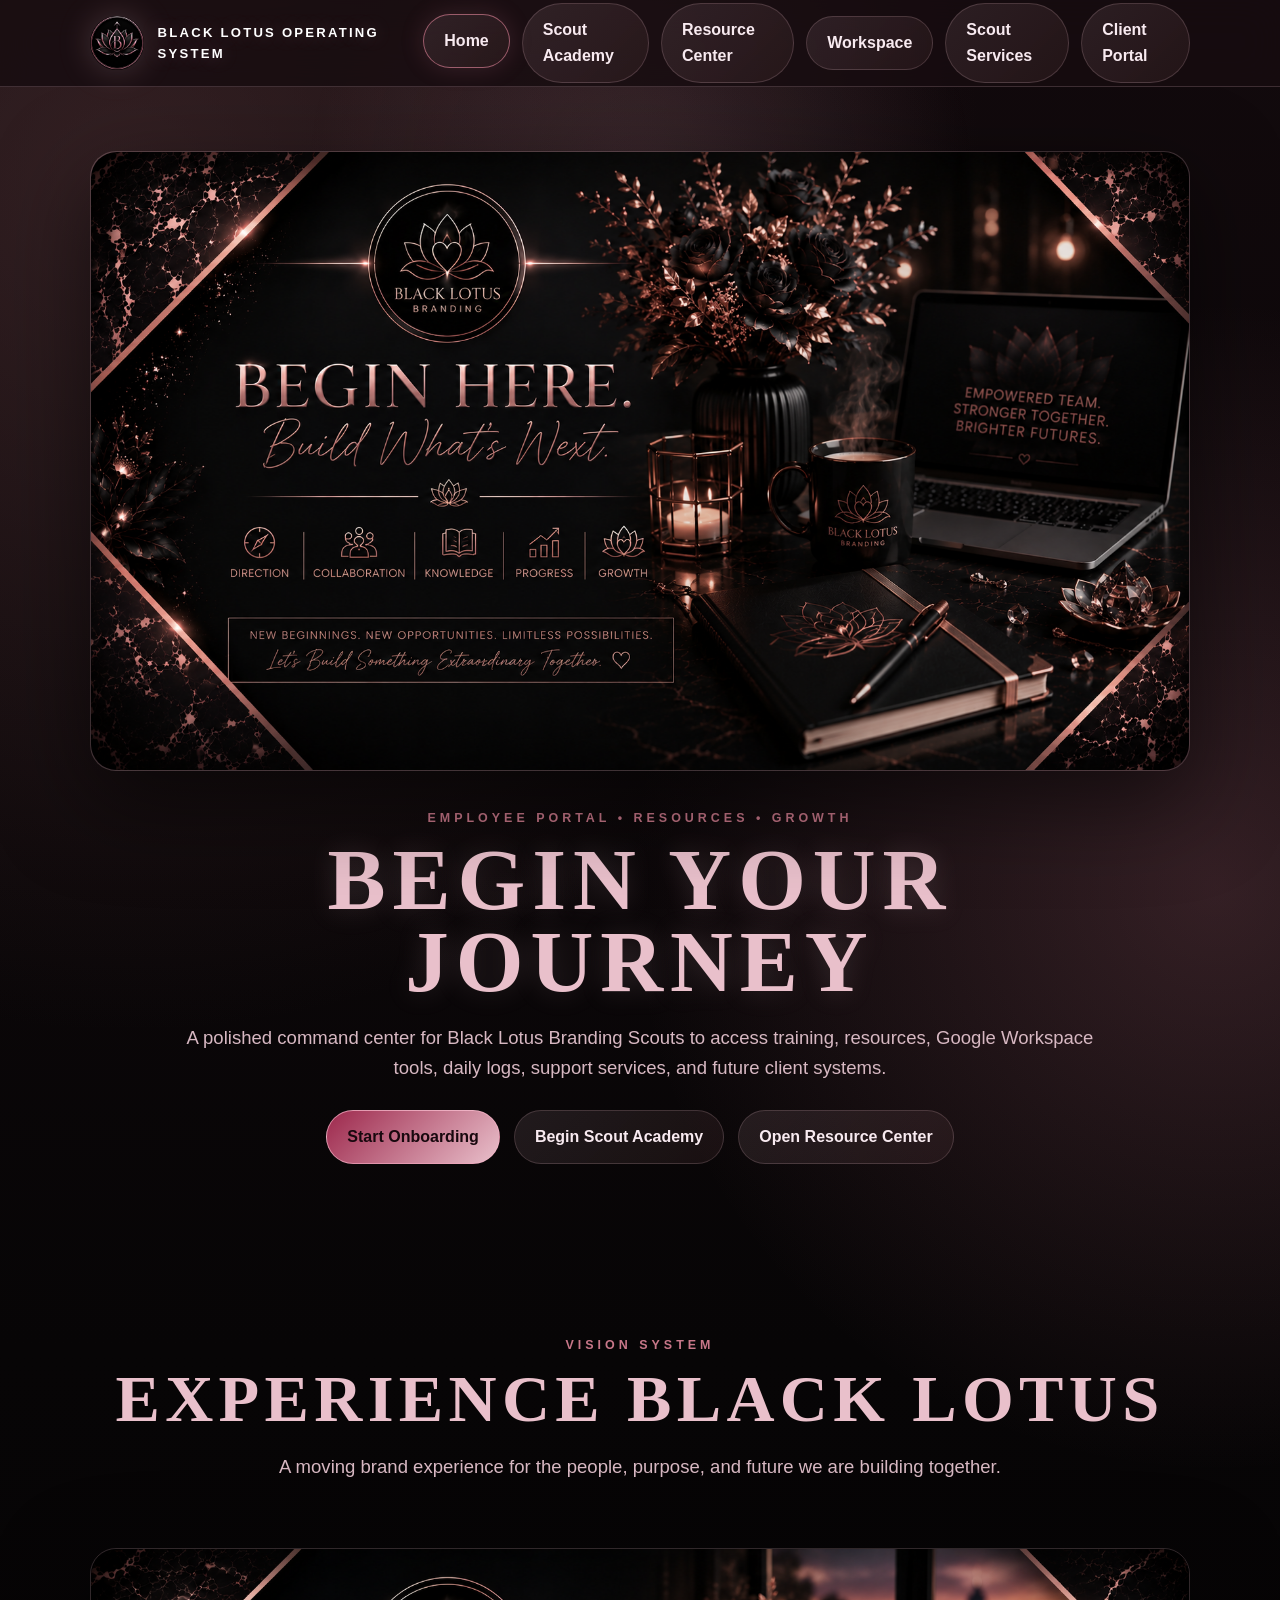
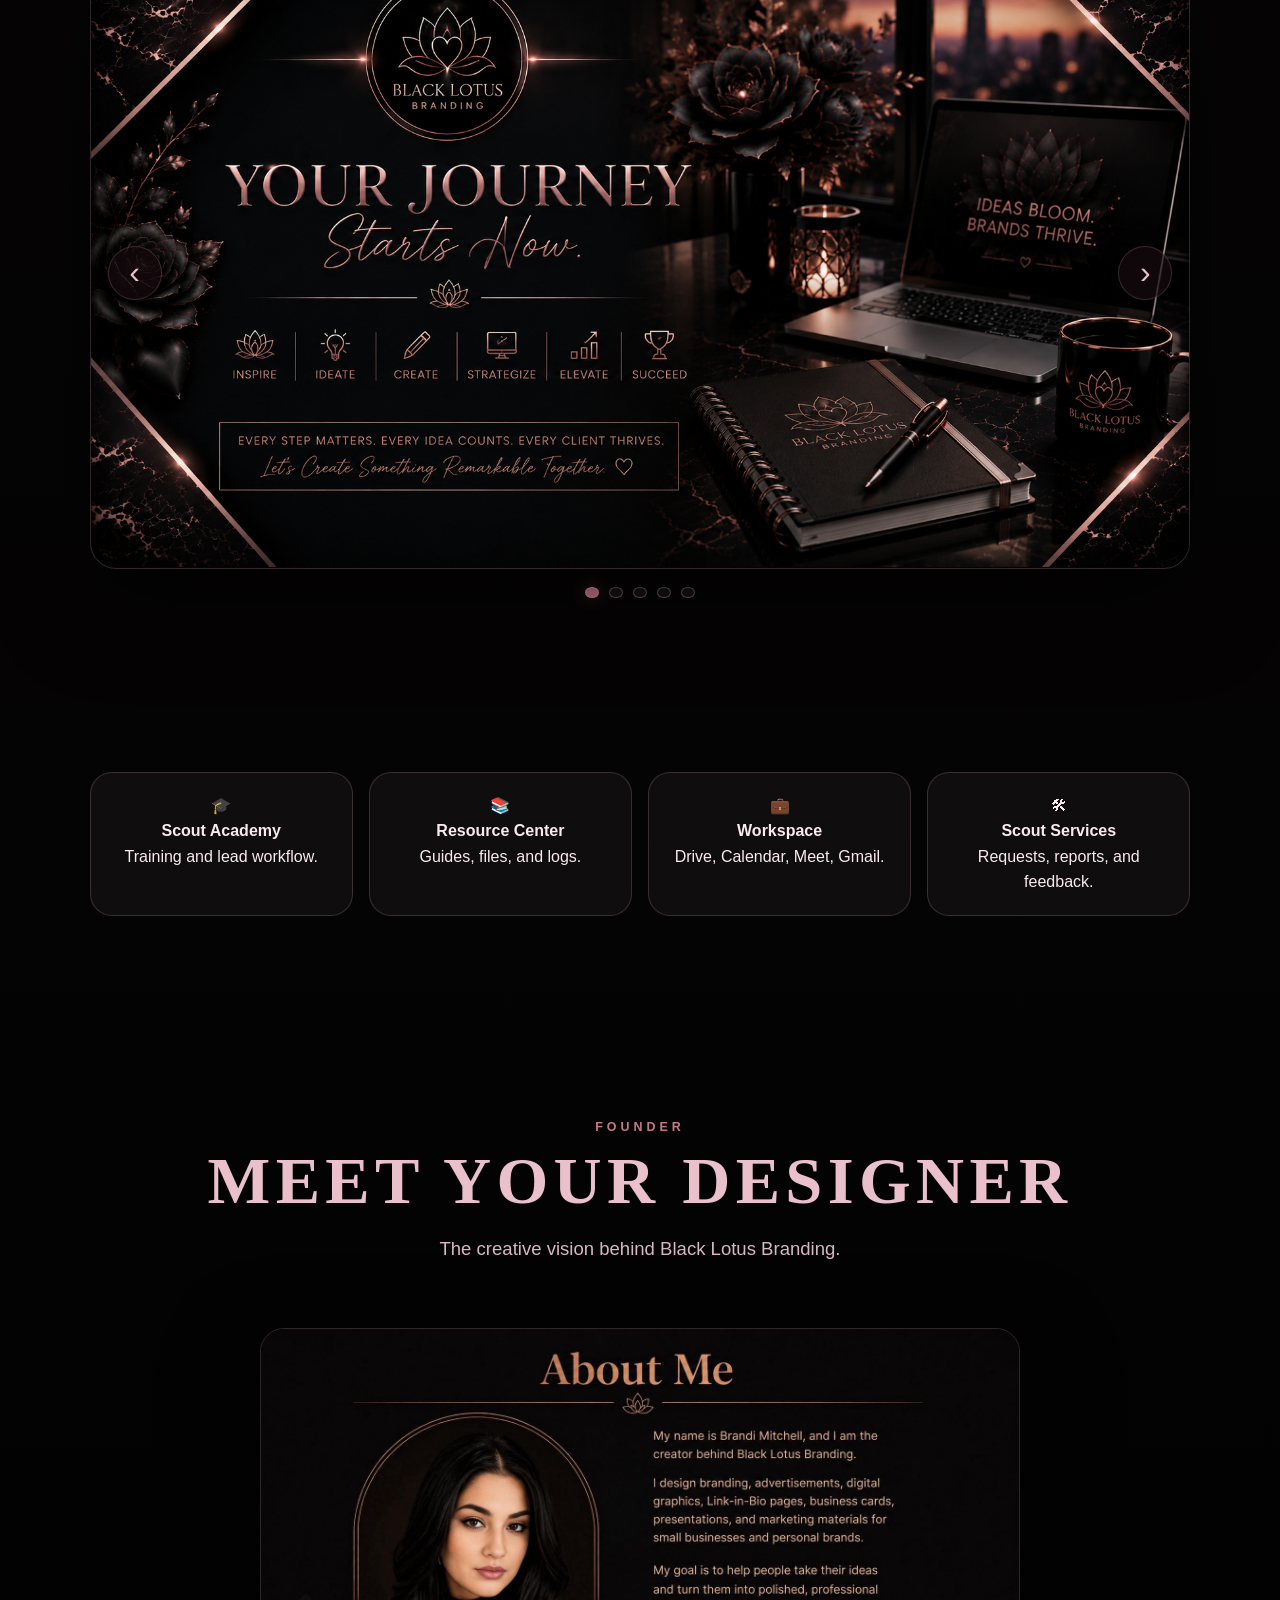
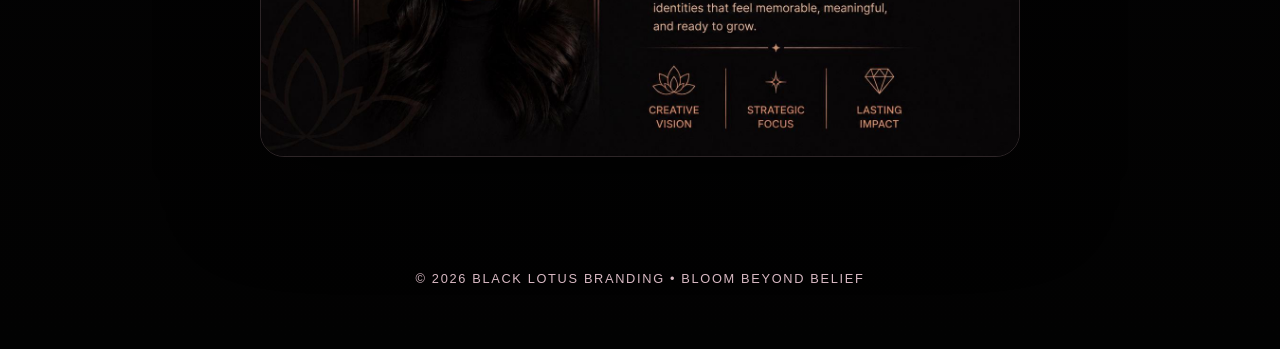
==== commit 250c43ad: "Add files via upload" ====
--- a/index.html
+++ b/index.html
@@ -1,104 +1,13 @@
-<!doctype html>
-<html lang="en">
-<head>
-  <meta charset="utf-8">
-  <meta name="viewport" content="width=device-width,initial-scale=1">
-  <title>Black Lotus Operating System | Scout Portal</title>
-  <link rel="stylesheet" href="css/style.css">
-  <script defer src="js/app.js"></script>
-</head>
-<body>
-  <div class="cursor-glow" aria-hidden="true"></div>
-  <header class="top">
-    <div class="wrap nav">
-      <a class="brand" href="index.html">
-        <img src="assets/logos/primary-logo.png" alt="Black Lotus logo">
-        <span><strong>Black Lotus</strong><small>Operating System</small></span>
-      </a>
-      <button class="btn mobile-menu" aria-label="Open menu">Menu</button>
-      <nav class="links" aria-label="Main navigation">
-        <a href="index.html">Home</a>
-        <a href="pages/training.html">Scout Academy</a>
-        <a href="pages/downloads.html">Resource Center</a>
-        <a href="pages/workspace.html">Workspace</a>
-        <a href="pages/forms.html">Scout Services</a>
-        <a href="pages/client.html">Client Portal</a>
-      </nav>
-    </div>
-  </header>
-
-  <main>
-    <section class="wrap hero">
-      <figure class="hero-banner spotlight-card reveal">
-        <img src="assets/headers/begin-here.png" alt="Begin Here Black Lotus banner">
-      </figure>
-
-      <section class="hero-intro spotlight-card reveal" aria-label="Welcome message">
-        <div class="eyebrow">Scout Portal • Resources • Growth</div>
-        <h1>Begin Your Journey</h1>
-        <p class="lead">A polished command center for Black Lotus Branding Scouts to access training, resources, Google Workspace tools, daily logs, official support services, and the future we are building together.</p>
-        <div class="actions">
-          <a class="btn primary" href="pages/forms.html">Start Onboarding</a>
-          <a class="btn" href="pages/training.html">Begin Scout Academy</a>
-          <a class="btn" href="pages/downloads.html">Open Resource Center</a>
-        </div>
-      </section>
-    </section>
-
-    <section class="wrap section center reveal">
-      <div class="section-kicker">Vision System</div>
-      <h2>Black Lotus Vision</h2>
-      <p class="subtitle">A moving brand experience for the people, purpose, and future we are building together.</p>
-
-      <div class="carousel-shell spotlight-card" aria-label="Black Lotus Vision carousel">
-        <button class="carousel-btn prev" aria-label="Previous slide">‹</button>
-        <div class="carousel-viewport">
-          <div class="carousel-track">
-            <div class="slide"><img src="assets/carousel/journey-starts-now.png" alt="Your Journey Starts Now slide"></div>
-            <div class="slide"><img src="assets/carousel/turning-ideas.png" alt="Turning Ideas into Identities slide"></div>
-            <div class="slide"><img src="assets/carousel/building-brands.png" alt="Building Brands Creating Legacies slide"></div>
-            <div class="slide"><img src="assets/carousel/grow-together.png" alt="Grow Together Achieve Together slide"></div>
-          </div>
-        </div>
-        <button class="carousel-btn next" aria-label="Next slide">›</button>
-        <div class="dots" aria-label="Carousel pagination">
-          <button class="dot active" aria-label="Slide 1"></button>
-          <button class="dot" aria-label="Slide 2"></button>
-          <button class="dot" aria-label="Slide 3"></button>
-          <button class="dot" aria-label="Slide 4"></button>
-        </div>
-      </div>
-    </section>
-
-
-    <section class="wrap section about-section reveal">
-      <div class="section-kicker">Meet the Founder</div>
-      <h2>About Black Lotus</h2>
-      <p class="subtitle">The personal vision behind the brand, the portal, and the system we are building.</p>
-      <figure class="about-frame spotlight-card">
-        <img src="assets/about/about-me.jpeg" alt="About Brandi Mitchell and Black Lotus Branding">
-      </figure>
-    </section>
-
-    <section class="wrap section reveal">
-      <div class="section-kicker">Command Center</div>
-      <h2>Scout Portal</h2>
-      <div class="grid cards-grid">
-        <a class="card spotlight-card" href="pages/training.html"><h3>🌸 Scout Academy</h3><p>Learn how to find leads, communicate professionally, use the Daily Work Log, and become familiar with Google Workspace.</p><span class="pill">Start Training</span></a>
-        <a class="card spotlight-card" href="pages/downloads.html"><h3>📚 Resource Center</h3><p>Access the Lotus Scouts Hire Guide, NDA, brand standards, mission documents, and official work logs.</p><span class="pill">Open Resources</span></a>
-        <a class="card spotlight-card" href="pages/workspace.html"><h3>💼 Workspace Hub</h3><p>Open the shared Drive, calendar, Google Meet, Gmail, Daily Work Log, and important company links.</p><span class="pill">Open Workspace</span></a>
-        <a class="card spotlight-card" href="pages/forms.html"><h3>🛠 Scout Services</h3><p>Submit onboarding, time off, issue reports, feedback, and resource requests through official company forms.</p><span class="pill">Open Services</span></a>
-        <a class="card spotlight-card coming" href="pages/client.html"><h3>👥 Client Portal <span class="client-badge">Coming Soon</span></h3><p>A future space for clients to upload files, review proofs, access deliverables, and track project progress.</p><span class="pill">Preview Plan</span></a>
-        <div class="card spotlight-card"><h3>👑 Management Vision</h3><p>The next evolution: applications, requests, projects, resources, clients, and employee progress in one organized operating system.</p><span class="pill">BLOS V3</span></div>
-      </div>
-    </section>
-  </main>
-
-  <footer class="footer-vision reveal">
-    <div class="wrap">
-      <img src="assets/headers/footer.png" alt="Black Lotus footer branding">
-      <p>© <span data-year></span> BLACK LOTUS BRANDING • TURNING IDEAS INTO IDENTITIES</p>
-    </div>
-  </footer>
-</body>
-</html>
+<!doctype html><html lang="en"><head><meta charset="utf-8"><meta name="viewport" content="width=device-width,initial-scale=1"><title>Black Lotus Operating System</title><link rel="stylesheet" href="css/style.css"><script defer src="js/app.js"></script></head><body><header class="top"><div class="wrap nav"><a class="brand" href="index.html"><img src="assets/logos/primary-logo.png" alt="Black Lotus logo"><span>BLACK LOTUS OPERATING SYSTEM</span></a><button class="btn mobile-menu">Menu</button><nav class="links"><a class="active" href="index.html">Home</a><a class="" href="pages/training.html">Scout Academy</a><a class="" href="pages/downloads.html">Resource Center</a><a class="" href="pages/workspace.html">Workspace</a><a class="" href="pages/forms.html">Scout Services</a><a class="" href="pages/client.html">Client Portal</a></nav></div></header>
+<main>
+<section class="hero wrap fade-in"><div class="hero-panel"><img class="hero-art" src="assets/hero/begin-here.png" alt="Begin Here Build What’s Next"></div><div class="hero-copy"><div class="eyebrow">Employee Portal • Resources • Growth</div><h1 class="title">Begin Your Journey</h1><p class="subtitle">A polished command center for Black Lotus Branding Scouts to access training, resources, Google Workspace tools, daily logs, support services, and future client systems.</p><div class="actions"><a class="btn primary" href="pages/forms.html">Start Onboarding</a><a class="btn" href="pages/training.html">Begin Scout Academy</a><a class="btn" href="pages/downloads.html">Open Resource Center</a></div></div></section>
+<section class="section wrap"><div class="page-head"><div class="eyebrow">Vision System</div><h2 class="page-title">Experience Black Lotus</h2><p class="subtitle">A moving brand experience for the people, purpose, and future we are building together.</p></div><div class="carousel-wrap"><button class="arrow prev">‹</button><div class="carousel">
+<div class="slide active"><img src="assets/carousel/journey-starts-now.png" alt="Your Journey Starts Now"></div>
+<div class="slide"><img src="assets/carousel/turning-ideas.png" alt="Turning Ideas into Identities"></div>
+<div class="slide"><img src="assets/carousel/building-brands.png" alt="Building Brands Creating Legacies"></div>
+<div class="slide"><img src="assets/carousel/grow-together.png" alt="Grow Together Achieve Together"></div>
+<div class="slide"><img src="assets/carousel/begin-here.png" alt="Begin Here Build What’s Next"></div>
+</div><button class="arrow next">›</button><div class="dots"><button class="dot active"></button><button class="dot"></button><button class="dot"></button><button class="dot"></button><button class="dot"></button></div></div></section>
+<section class="section wrap"><div class="quickbar"><a class="quick" href="pages/training.html">🎓<br><strong>Scout Academy</strong><br>Training and lead workflow.</a><a class="quick" href="pages/downloads.html">📚<br><strong>Resource Center</strong><br>Guides, files, and logs.</a><a class="quick" href="pages/workspace.html">💼<br><strong>Workspace</strong><br>Drive, Calendar, Meet, Gmail.</a><a class="quick" href="pages/forms.html">🛠<br><strong>Scout Services</strong><br>Requests, reports, and feedback.</a></div></section>
+<section class="section wrap"><div class="page-head"><div class="eyebrow">Founder</div><h2 class="page-title">Meet Your Designer</h2><p class="subtitle">The creative vision behind Black Lotus Branding.</p></div><img class="about-img" src="assets/about/about-me.jpeg" alt="About Brandi Mitchell"></section>
+</main><footer class="small">© <span data-year></span> BLACK LOTUS BRANDING • BLOOM BEYOND BELIEF</footer></body></html>
--- a/css/style.css
+++ b/css/style.css
@@ -1,218 +1,8 @@
+
 :root{
-  --bg:#090708;
-  --ink:#050405;
-  --panel:rgba(19,16,18,.78);
-  --glass:rgba(31,18,24,.58);
-  --rose:#e9c0cb;
-  --rose2:#f5b4c8;
-  --gold:#c87789;
-  --deep:#4d3032;
-  --text:#f8eaf0;
-  --muted:#d4b7c0;
-  --line:rgba(233,192,203,.24);
-  --line2:rgba(245,180,200,.55);
-  --shadow:0 28px 90px rgba(0,0,0,.62);
-  --glow:0 0 34px rgba(233,192,203,.20);
-  --x:50vw;
-  --y:50vh;
+  --bg:#070506; --panel:#100b0d; --panel-2:#1a0f13; --glass:rgba(28,14,19,.72);
+  --rose:#E9C0CB; --rose-2:#F5B4C8; --gold:#C87789; --mauve:#633F42; --text:#F8EAF0; --muted:#D7B8C2;
+  --line:rgba(233,192,203,.19); --line-strong:rgba(233,192,203,.38); --shadow:0 30px 90px rgba(0,0,0,.55);
+  --wrap:clamp(320px,86vw,1380px); --radius:26px;
 }
-*{box-sizing:border-box}
-html{scroll-behavior:smooth}
-body{
-  margin:0;
-  min-height:100vh;
-  color:var(--text);
-  font-family:Arial,Helvetica,sans-serif;
-  line-height:1.65;
-  overflow-x:hidden;
-  background:
-    radial-gradient(circle at var(--x) var(--y),rgba(245,180,200,.16),transparent 20rem),
-    radial-gradient(circle at 15% 0%,rgba(99,63,66,.45),transparent 34rem),
-    linear-gradient(135deg,#150a0f 0%,#090708 45%,#030303 100%);
-}
-body::before{
-  content:"";
-  position:fixed;
-  inset:0;
-  z-index:0;
-  pointer-events:none;
-  opacity:.48;
-  background:
-    linear-gradient(rgba(233,192,203,.035) 1px,transparent 1px),
-    linear-gradient(90deg,rgba(233,192,203,.025) 1px,transparent 1px);
-  background-size:68px 68px;
-  mask-image:radial-gradient(circle at center,black,transparent 78%);
-}
-body::after{
-  content:"";
-  position:fixed;
-  inset:0;
-  z-index:1;
-  pointer-events:none;
-  background:radial-gradient(circle at center,transparent 0 42%,rgba(0,0,0,.38));
-}
-.cursor-glow{
-  position:fixed;
-  left:0;
-  top:0;
-  width:420px;
-  height:420px;
-  border-radius:999px;
-  pointer-events:none;
-  z-index:2;
-  transform:translate(calc(var(--x) - 210px),calc(var(--y) - 210px));
-  background:radial-gradient(circle,rgba(245,180,200,.20),rgba(200,119,137,.075) 38%,transparent 72%);
-  mix-blend-mode:screen;
-  filter:blur(7px);
-  opacity:.76;
-}
-.wrap{width:min(1180px,92vw);margin:auto;position:relative;z-index:3}
-a{color:inherit;text-decoration:none}
-a:not(.btn):not(.brand):not(.card):not(.pill):not(.links a){text-decoration:none;background-image:linear-gradient(90deg,var(--gold),var(--rose));background-repeat:no-repeat;background-position:0 100%;background-size:100% 1px}
-.top{position:sticky;top:0;z-index:50;background:rgba(13,8,11,.66);backdrop-filter:blur(22px);border-bottom:1px solid rgba(233,192,203,.18);box-shadow:0 16px 50px rgba(0,0,0,.38)}
-.nav{display:flex;align-items:center;justify-content:space-between;gap:18px;padding:11px 0}
-.brand{display:flex;align-items:center;gap:12px;text-transform:uppercase;letter-spacing:.16em;font-weight:900;font-size:12px;line-height:1.1}
-.brand img{width:48px;height:48px;border-radius:50%;object-fit:cover;box-shadow:0 0 24px rgba(233,192,203,.22)}
-.brand small{display:block;color:var(--muted);letter-spacing:.20em;margin-top:4px;font-size:10px}
-.links{display:flex;gap:9px;align-items:center}
-.links a,.btn,.pill{position:relative;display:inline-flex;align-items:center;justify-content:center;border:1px solid var(--line);border-radius:999px;padding:9px 15px;background:linear-gradient(135deg,rgba(200,119,137,.17),rgba(233,192,203,.055));box-shadow:inset 0 0 0 1px rgba(255,255,255,.018);color:var(--text);transition:transform .24s ease,box-shadow .24s ease,border-color .24s ease,background .24s ease}
-.links a::after,.btn::after,.pill::after{content:"";position:absolute;left:18px;right:18px;bottom:7px;height:1px;background:linear-gradient(90deg,transparent,var(--rose),transparent);transform:scaleX(0);transform-origin:center;transition:transform .26s ease;opacity:.8}
-.links a:hover,.btn:hover,.pill:hover{transform:translateY(-2px);border-color:var(--line2);box-shadow:0 0 28px rgba(233,192,203,.16);background:linear-gradient(135deg,rgba(200,119,137,.30),rgba(233,192,203,.11))}
-.links a:hover::after,.btn:hover::after,.pill:hover::after{transform:scaleX(1)}
-.links a.active{border-color:rgba(245,180,200,.75);color:var(--rose);box-shadow:0 0 20px rgba(233,192,203,.16)}
-.mobile-menu{display:none;cursor:pointer}
-.hero{padding:34px 0 8px}
-.hero-banner{position:relative;margin:0;border-radius:30px;overflow:hidden;border:1px solid var(--line);box-shadow:var(--shadow);background:#050405}
-.hero-banner::after{content:"";position:absolute;inset:0;border-radius:inherit;box-shadow:inset 0 0 90px rgba(0,0,0,.42);pointer-events:none}
-.hero-banner img{display:block;width:100%;height:auto;max-height:560px;object-fit:contain;object-position:center;filter:saturate(1.04) contrast(1.05)}
-.hero-intro{position:relative;width:min(980px,94%);margin:24px auto 0;padding:clamp(24px,4vw,44px);border:1px solid var(--line);border-radius:28px;background:linear-gradient(180deg,rgba(28,17,22,.88),rgba(8,6,7,.88));box-shadow:0 22px 70px rgba(0,0,0,.45);text-align:center;overflow:hidden}
-.hero-intro::after{content:"";position:absolute;inset:0;background:linear-gradient(90deg,transparent,rgba(233,192,203,.055),transparent);transform:translateX(-100%);animation:sheen 7s ease-in-out infinite;pointer-events:none}
-@keyframes sheen{0%,55%{transform:translateX(-110%)}70%,100%{transform:translateX(110%)}}
-.eyebrow,.section-kicker{text-transform:uppercase;letter-spacing:.32em;color:var(--gold);font-size:12px;font-weight:900}.section-kicker{margin-bottom:9px}.title,h1,h2{font-family:Georgia,'Times New Roman',serif;color:var(--rose);line-height:1.05;text-shadow:0 0 24px rgba(233,192,203,.17)}h1,.title{font-size:clamp(36px,5.6vw,76px);margin:12px 0 12px;letter-spacing:.11em;text-transform:uppercase}h2{font-size:clamp(30px,4.8vw,54px);margin:0 0 16px;letter-spacing:.09em;text-transform:uppercase}h3{font-family:Georgia,'Times New Roman',serif;color:var(--rose);font-size:23px;margin:0 0 8px}.subtitle,.lead{font-size:18px;color:var(--muted);max-width:830px;margin:0 auto 18px}.actions,.top-actions{display:flex;gap:12px;flex-wrap:wrap;margin-top:18px}.hero-intro .actions{justify-content:center}.primary{background:linear-gradient(135deg,var(--gold),var(--rose));color:#15070d;font-weight:900;border-color:rgba(245,180,200,.76)}.section{padding:48px 0}.center{text-align:center}.grid{display:grid;grid-template-columns:repeat(3,1fr);gap:18px}.grid.two{grid-template-columns:repeat(2,1fr)}.card,.notice,.lesson{position:relative;background:linear-gradient(180deg,rgba(255,255,255,.074),rgba(255,255,255,.025));border:1px solid var(--line);border-radius:24px;padding:22px;box-shadow:0 20px 56px rgba(0,0,0,.30);transition:transform .25s ease,border-color .25s ease,box-shadow .25s ease;overflow:hidden}.card:hover,.lesson:hover{transform:translateY(-5px);border-color:rgba(245,180,200,.56);box-shadow:0 28px 80px rgba(0,0,0,.44),0 0 30px rgba(233,192,203,.13)}.spotlight-card::before{content:"";position:absolute;inset:0;border-radius:inherit;pointer-events:none;background:radial-gradient(circle at var(--local-x,50%) var(--local-y,50%),rgba(245,180,200,.18),transparent 15rem);opacity:0;transition:opacity .24s ease}.spotlight-card:hover::before{opacity:1}.card p,.lesson p,.lesson li,.notice{color:var(--muted)}.notice{margin-top:22px}.feature-img,.wideimg{width:100%;border-radius:28px;border:1px solid var(--line);box-shadow:var(--shadow);max-height:430px;object-fit:cover}.carousel-shell{position:relative;border:1px solid var(--line);border-radius:30px;background:rgba(255,255,255,.04);padding:14px;box-shadow:var(--shadow);overflow:hidden}.carousel-viewport{overflow:hidden;border-radius:22px}.carousel-track{display:flex;transition:transform .66s cubic-bezier(.2,.78,.2,1);will-change:transform}.slide{min-width:100%;padding:0}.slide img{width:100%;display:block;border-radius:22px;max-height:560px;object-fit:cover}.carousel-btn{position:absolute;top:50%;transform:translateY(-50%);z-index:5;width:48px;height:48px;border-radius:50%;border:1px solid var(--line);background:rgba(9,7,8,.74);color:var(--rose);font-size:30px;cursor:pointer;box-shadow:0 0 24px rgba(0,0,0,.32);transition:.25s}.carousel-btn:hover{border-color:var(--line2);box-shadow:0 0 24px rgba(233,192,203,.20);color:var(--rose2)}.carousel-btn.prev{left:24px}.carousel-btn.next{right:24px}.dots{display:flex;justify-content:center;gap:9px;margin-top:14px}.dot{width:10px;height:10px;border-radius:50%;border:1px solid var(--line);background:rgba(233,192,203,.18);cursor:pointer}.dot.active{background:var(--rose);box-shadow:0 0 18px rgba(233,192,203,.55)}.pill{margin-top:4px;font-size:14px}.lesson{margin:16px 0}.lesson h2{text-transform:none;letter-spacing:.02em;font-size:clamp(25px,3.8vw,38px)}.check label{display:block;margin:10px 0;color:var(--muted)}.lead-list{display:grid;grid-template-columns:repeat(2,1fr);gap:14px}.small{padding:34px 0 52px;text-align:center;color:var(--muted);letter-spacing:.12em}.coming{opacity:.84}.client-badge{display:inline-block;margin-left:8px;font-size:11px;color:var(--rose);border:1px solid var(--line);border-radius:999px;padding:2px 8px}.footer-vision{position:relative;z-index:3;padding:38px 0 54px;text-align:center;color:var(--muted);letter-spacing:.12em}.footer-vision img{width:min(1050px,92vw);border-radius:24px;border:1px solid var(--line);box-shadow:var(--shadow);opacity:.92;margin-bottom:18px}.reveal{opacity:0;transform:translateY(18px);transition:opacity .65s ease,transform .65s ease}.reveal.in{opacity:1;transform:translateY(0)}
-@media(max-width:1050px){.nav{align-items:flex-start}.links{display:none;position:absolute;left:4vw;right:4vw;top:76px;flex-direction:column;background:rgba(10,7,9,.97);border:1px solid var(--line);border-radius:22px;padding:14px}.links.open{display:flex}.links a{width:100%;text-align:center}.mobile-menu{display:inline-flex}.grid,.grid.two,.lead-list{grid-template-columns:1fr 1fr}.brand span{font-size:11px}.brand img{width:44px;height:44px}}
-@media(max-width:720px){.grid,.grid.two,.lead-list{grid-template-columns:1fr}.hero{padding-top:20px}.hero-banner img{height:245px}.hero-intro{margin-top:18px;width:100%;padding:22px 18px}.eyebrow,.section-kicker{letter-spacing:.22em}.actions .btn{width:100%}.carousel-btn{display:none}.brand small{display:none}.cursor-glow{display:none}h1,.title{letter-spacing:.06em}.section{padding:34px 0}}
-@media(prefers-reduced-motion:reduce){*{transition:none!important;animation:none!important}.cursor-glow,body::before,body::after{display:none!important}.reveal{opacity:1;transform:none}}
-
-.about-section{text-align:center}
-.about-frame{margin:22px auto 0;max-width:720px;border:1px solid var(--line);border-radius:30px;overflow:hidden;background:#050405;box-shadow:var(--shadow)}
-.about-frame img{display:block;width:100%;height:auto}
-
-
-/* V3.4 — ONLY FIX: Scout Academy main title size */
-.training-main-title{
-  font-size:clamp(34px,4vw,54px) !important;
-  line-height:1.08 !important;
-  letter-spacing:.08em !important;
-  max-width:900px;
-}
-@media(max-width:720px){
-  .training-main-title{font-size:clamp(30px,10vw,44px) !important;}
-}
-
-/* V3.5 — ONLY FIX: align Scout Academy subtitle with title */
-.training-main-title + .subtitle{
-  margin-left:0 !important;
-  margin-right:0 !important;
-  max-width:900px !important;
-}
-
-/* V3.6 — ONLY FIX: Scout Academy title one line and centered subtitle */
-.training-main-title{
-  white-space:nowrap !important;
-  text-align:center !important;
-  max-width:100% !important;
-  margin-left:auto !important;
-  margin-right:auto !important;
-  font-size:clamp(32px,3.35vw,52px) !important;
-}
-.training-main-title + .subtitle{
-  text-align:center !important;
-  margin-left:auto !important;
-  margin-right:auto !important;
-  max-width:840px !important;
-}
-@media(max-width:720px){
-  .training-main-title{
-    white-space:normal !important;
-    font-size:clamp(28px,9vw,40px) !important;
-  }
-}
-
-/* V3.7 — ONLY FIX: Scout Academy banner crop + one-line centered title block */
-.feature-img{
-  max-height:none !important;
-  height:auto !important;
-  object-fit:contain !important;
-  object-position:center !important;
-}
-.training-main-title{
-  white-space:nowrap !important;
-  text-align:center !important;
-  max-width:100% !important;
-  margin:22px auto 14px !important;
-  font-size:clamp(30px,2.8vw,44px) !important;
-  line-height:1.05 !important;
-  letter-spacing:.065em !important;
-}
-.training-main-title + .subtitle{
-  text-align:center !important;
-  max-width:880px !important;
-  margin:0 auto 20px !important;
-}
-.training-main-title + .subtitle + .top-actions{
-  justify-content:center !important;
-}
-@media(max-width:900px){
-  .training-main-title{
-    white-space:normal !important;
-    font-size:clamp(28px,7vw,40px) !important;
-  }
-}
-
-/* V3.9 — FIX: full training image + centered one-line page headers */
-/* Show the full Scout Academy banner without cropping */
-.feature-img{
-  display:block !important;
-  width:min(1120px,100%) !important;
-  max-width:100% !important;
-  height:auto !important;
-  max-height:none !important;
-  aspect-ratio:auto !important;
-  object-fit:contain !important;
-  object-position:center center !important;
-  margin:0 auto 28px !important;
-}
-
-/* Match all page titles to the Scout Academy title treatment */
-main .section > .title,
-.training-main-title{
-  display:block !important;
-  width:100% !important;
-  max-width:100% !important;
-  text-align:center !important;
-  white-space:nowrap !important;
-  margin:22px auto 14px !important;
-  font-size:clamp(30px,3.6vw,58px) !important;
-  line-height:1.05 !important;
-  letter-spacing:.075em !important;
-}
-
-main .section > .title + .subtitle,
-.training-main-title + .subtitle{
-  text-align:center !important;
-  max-width:900px !important;
-  margin:0 auto 22px !important;
-}
-
-main .section > .title + .subtitle + .top-actions,
-.training-main-title + .subtitle + .top-actions{
-  justify-content:center !important;
-}
-
-@media(max-width:900px){
-  main .section > .title,
-  .training-main-title{
-    white-space:normal !important;
-    font-size:clamp(28px,7vw,42px) !important;
-  }
-}
+*{box-sizing:border-box} html{scroll-behavior:smooth} body{margin:0;background:radial-gradient(circle at 10% 5%,rgba(99,63,66,.42),transparent 24%),radial-gradient(circle at 95% 25%,rgba(200,119,137,.22),transparent 20%),linear-gradient(180deg,#120a0d 0%,#070506 38%,#020202 100%);color:var(--text);font-family:Inter,Arial,Helvetica,sans-serif;line-height:1.6;min-height:100vh;overflow-x:hidden}body:before{content:"";position:fixed;inset:0;pointer-events:none;background:radial-gradient(circle at var(--mx,50%) var(--my,20%),rgba(245,180,200,.13),transparent 21rem);z-index:0}a{color:inherit;text-decoration:none}img{max-width:100%;display:block}.wrap{width:var(--wrap);margin-inline:auto}.top{position:sticky;top:0;z-index:50;background:rgba(23,12,16,.84);backdrop-filter:blur(18px);border-bottom:1px solid var(--line)}.nav{height:86px;display:flex;align-items:center;justify-content:space-between;gap:24px}.brand{display:flex;align-items:center;gap:14px;letter-spacing:.17em;text-transform:uppercase;font-weight:900;font-size:.82rem;color:#fff;text-shadow:0 0 18px rgba(233,192,203,.28)}.brand img{width:54px;height:54px;border-radius:50%;filter:drop-shadow(0 0 16px rgba(233,192,203,.2))}.links{display:flex;align-items:center;gap:12px}.links a,.btn,.pill{border:1px solid var(--line);background:linear-gradient(135deg,rgba(233,192,203,.11),rgba(99,63,66,.18));border-radius:999px;padding:13px 20px;color:var(--text);font-weight:800;transition:transform .25s ease,border-color .25s ease,background .25s ease,box-shadow .25s ease}.links a:hover,.links a.active,.btn:hover,.pill:hover{border-color:rgba(200,119,137,.72);box-shadow:0 0 25px rgba(200,119,137,.18);transform:translateY(-2px)}.mobile-menu{display:none}.section{padding:72px 0}.section.tight{padding-top:34px}.hero{padding:64px 0 42px}.hero-panel{position:relative;overflow:hidden;border:1px solid var(--line);border-radius:var(--radius);box-shadow:var(--shadow);background:linear-gradient(145deg,rgba(233,192,203,.06),rgba(0,0,0,.22))}.hero-art{width:100%;height:auto;border-radius:var(--radius);object-fit:contain;background:transparent}.hero-copy{max-width:980px;margin:38px auto 0;text-align:center}.eyebrow{letter-spacing:.32em;text-transform:uppercase;color:var(--gold);font-weight:900;font-size:.78rem;margin-bottom:10px}.title{font-family:Georgia,'Times New Roman',serif;color:var(--rose);font-size:clamp(3rem,6.8vw,6.7rem);line-height:.94;letter-spacing:.08em;text-transform:uppercase;margin:0;text-shadow:0 0 28px rgba(233,192,203,.18)}.page-title{font-family:Georgia,'Times New Roman',serif;color:var(--rose);font-size:clamp(2.5rem,5.2vw,5.25rem);line-height:1;letter-spacing:.08em;text-transform:uppercase;margin:0 auto;text-align:center;white-space:nowrap}.subtitle{max-width:920px;margin:20px auto 0;text-align:center;color:var(--muted);font-size:clamp(1.04rem,1.45vw,1.35rem)}.actions{display:flex;justify-content:center;gap:14px;flex-wrap:wrap;margin-top:28px}.primary{background:linear-gradient(135deg,#9d284c,#e9c0cb);color:#18080e;border-color:rgba(245,180,200,.7)}.grid{display:grid;grid-template-columns:repeat(3,minmax(0,1fr));gap:22px}.grid.two{grid-template-columns:repeat(2,minmax(0,1fr))}.card{position:relative;overflow:hidden;min-height:170px;padding:28px;background:linear-gradient(145deg,rgba(233,192,203,.06),rgba(255,255,255,.02));border:1px solid var(--line);border-radius:24px;box-shadow:0 20px 70px rgba(0,0,0,.24);transition:transform .25s ease,border-color .25s ease,box-shadow .25s ease}.card:hover{transform:translateY(-6px);border-color:rgba(233,192,203,.45);box-shadow:0 28px 80px rgba(0,0,0,.35),0 0 34px rgba(200,119,137,.14)}.card h3{font-family:Georgia,'Times New Roman',serif;font-size:clamp(1.35rem,2vw,2rem);color:var(--rose);margin:0 0 10px}.card p,.lesson p,.lesson li{color:var(--muted);font-size:1.03rem}.notice{border:1px solid var(--line);border-radius:22px;padding:22px;background:rgba(233,192,203,.06);color:var(--muted);margin-top:28px}.carousel-wrap{position:relative;margin-top:36px}.carousel{position:relative;overflow:hidden;border:1px solid var(--line);border-radius:var(--radius);box-shadow:var(--shadow);background:transparent}.slide{display:none}.slide.active{display:block;animation:fadeZoom .9s ease both}.slide img{width:100%;height:auto;border-radius:var(--radius)}@keyframes fadeZoom{from{opacity:.1;transform:scale(1.025)}to{opacity:1;transform:scale(1)}}.arrow{position:absolute;top:50%;transform:translateY(-50%);z-index:2;border:1px solid var(--line);background:rgba(23,12,16,.66);color:var(--rose);width:54px;height:54px;border-radius:50%;font-size:2rem;cursor:pointer}.arrow.prev{left:18px}.arrow.next{right:18px}.dots{display:flex;gap:10px;justify-content:center;margin-top:18px}.dot{width:11px;height:11px;border-radius:50%;border:1px solid var(--line-strong);background:rgba(233,192,203,.08);cursor:pointer}.dot.active{background:var(--gold);box-shadow:0 0 18px rgba(200,119,137,.4)}.about-img{width:min(760px,100%);margin:34px auto 0;border-radius:24px;border:1px solid var(--line);box-shadow:var(--shadow)}.quickbar{display:grid;grid-template-columns:repeat(4,minmax(0,1fr));gap:16px;margin-top:30px}.quick{border:1px solid var(--line);border-radius:22px;padding:20px;background:rgba(233,192,203,.05);text-align:center}.feature-img{width:100%;height:auto;border-radius:var(--radius);border:1px solid var(--line);box-shadow:var(--shadow);background:transparent}.page-head{padding:58px 0 30px;text-align:center}.page-actions{display:flex;justify-content:center;gap:14px;flex-wrap:wrap;margin:28px auto 0}.lesson{border:1px solid var(--line);border-radius:24px;padding:30px;background:rgba(233,192,203,.045);margin:22px 0}.lesson h2{font-family:Georgia,'Times New Roman',serif;color:var(--rose);font-size:clamp(1.7rem,3vw,3rem);margin:0 0 14px}.lead-list{display:grid;grid-template-columns:repeat(2,minmax(0,1fr));gap:18px}.check{display:grid;gap:12px;margin-top:20px;color:var(--muted)}.small{padding:40px 0 60px;text-align:center;color:var(--muted);letter-spacing:.13em;text-transform:uppercase;font-size:.8rem}.searchbox{width:min(720px,100%);margin:26px auto 0}.searchbox input{width:100%;border:1px solid var(--line);border-radius:999px;background:rgba(0,0,0,.2);padding:16px 22px;color:var(--text);font-size:1rem;outline:none}.progress{height:12px;background:rgba(233,192,203,.08);border:1px solid var(--line);border-radius:999px;overflow:hidden}.progress span{display:block;height:100%;width:35%;background:linear-gradient(90deg,#9d284c,#e9c0cb)}.fade-in{animation:rise .7s ease both}@keyframes rise{from{opacity:0;transform:translateY(18px)}to{opacity:1;transform:translateY(0)}}@media(max-width:1100px){.links{position:absolute;top:86px;left:0;right:0;display:none;flex-direction:column;padding:18px;background:rgba(23,12,16,.96)}.links.open{display:flex}.mobile-menu{display:inline-flex}.nav{height:82px}.page-title{white-space:normal;font-size:clamp(2.4rem,9vw,4.4rem)}.grid,.grid.two,.quickbar{grid-template-columns:1fr}.title{font-size:clamp(2.8rem,12vw,5.2rem)}.hero{padding-top:34px}.section{padding:46px 0}.brand span{font-size:.72rem}.arrow{width:44px;height:44px}.lead-list{grid-template-columns:1fr}}
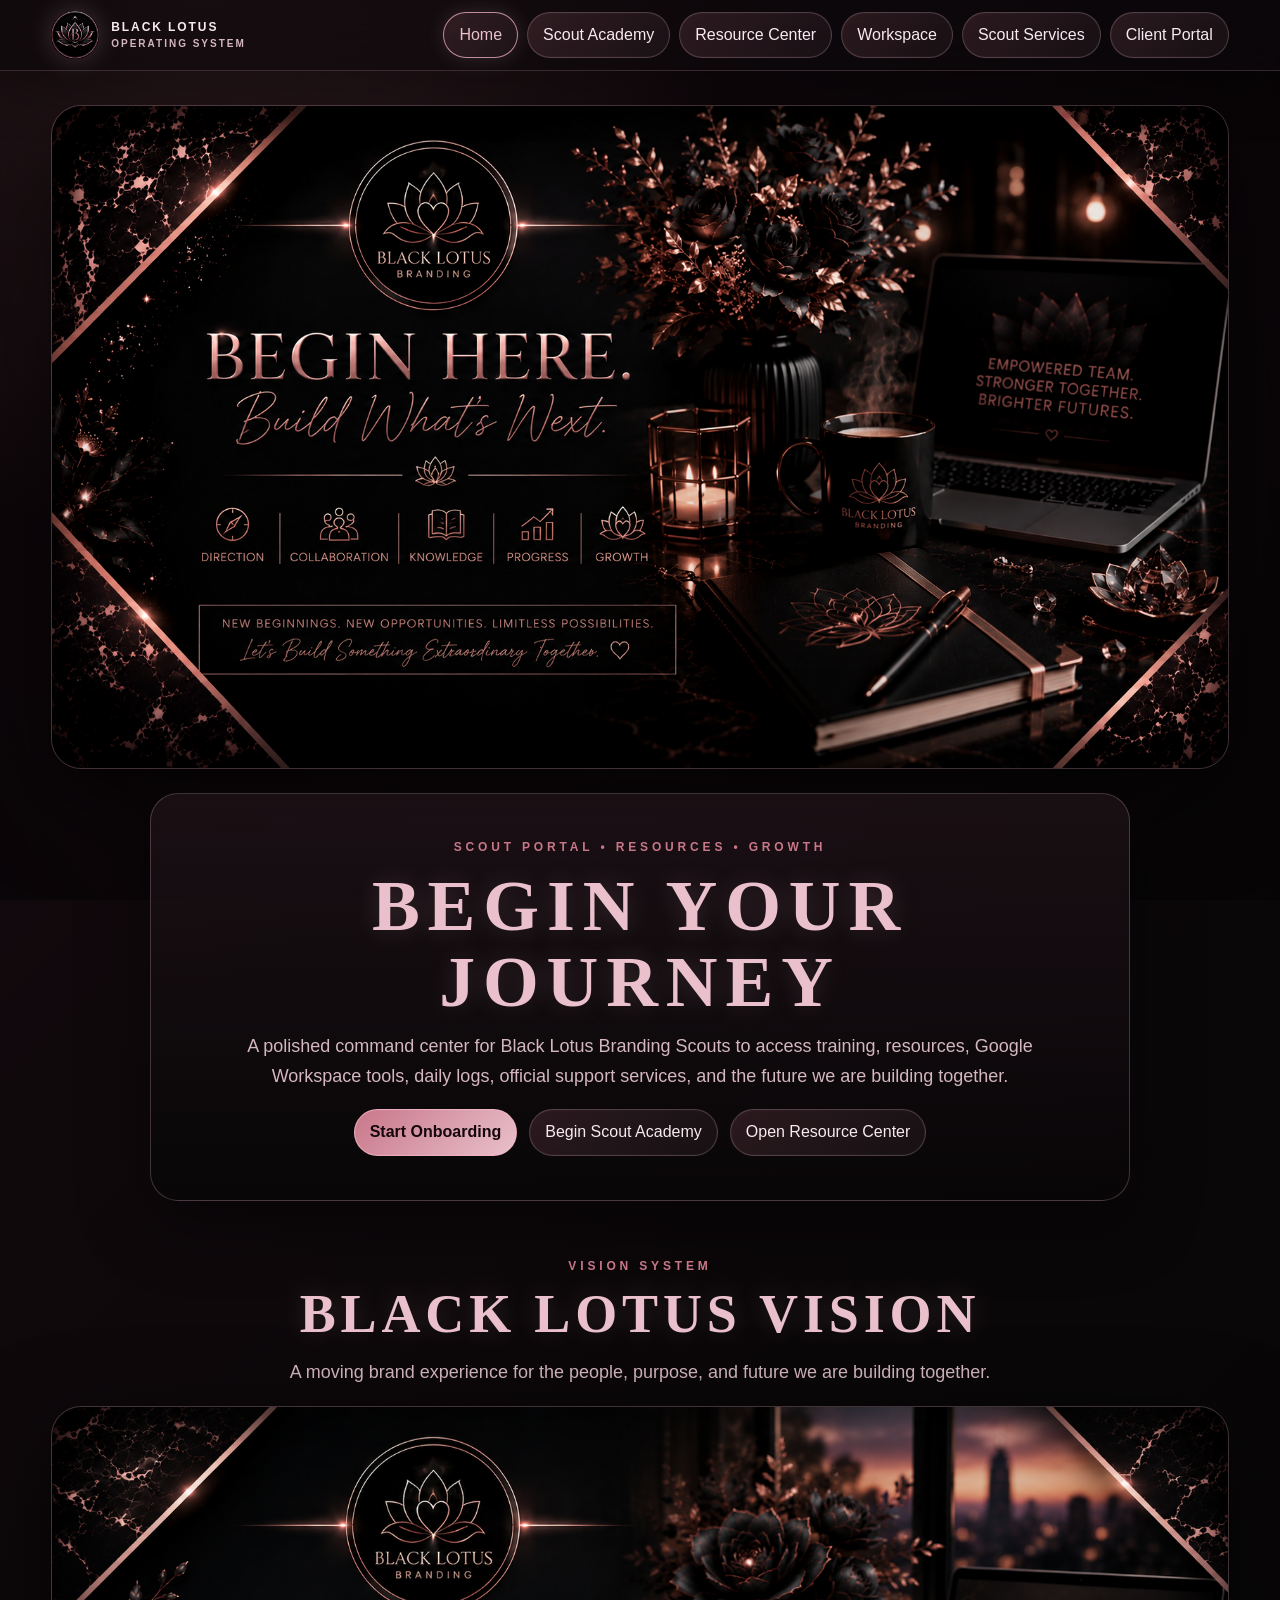
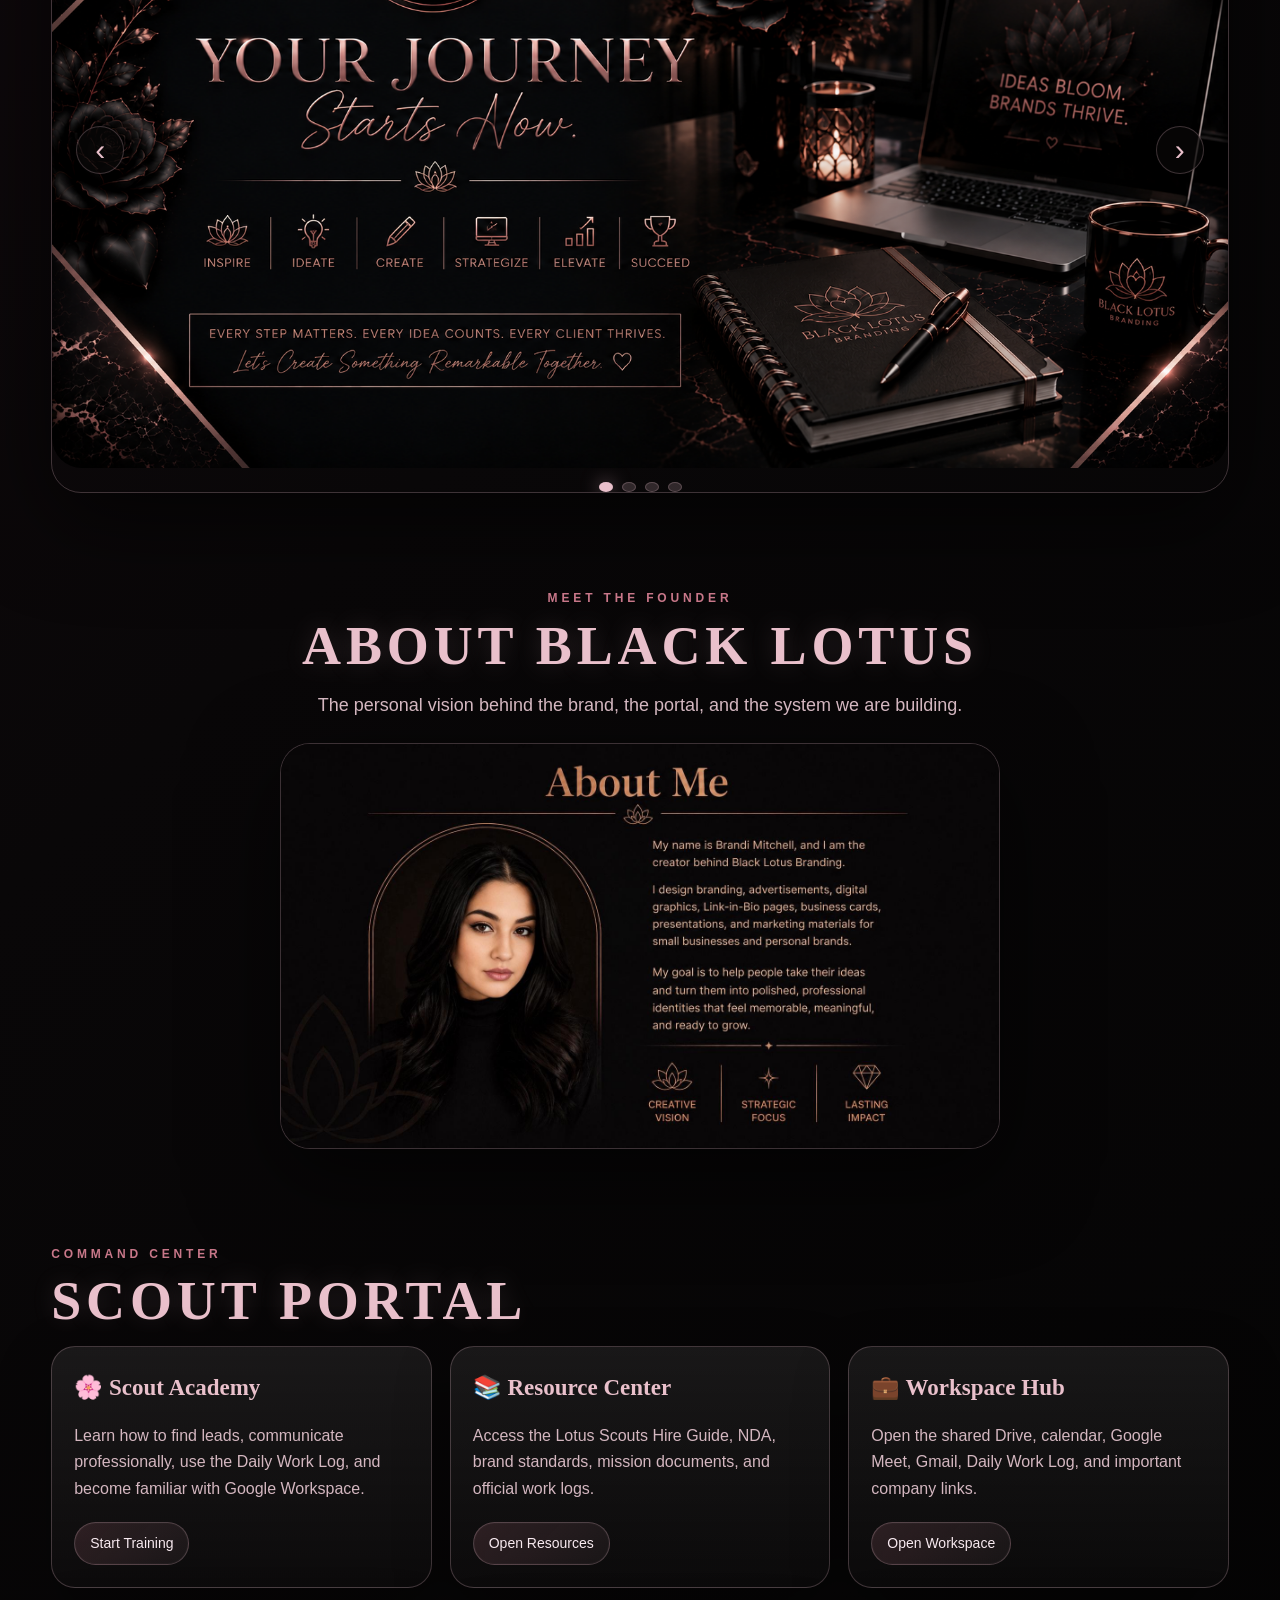
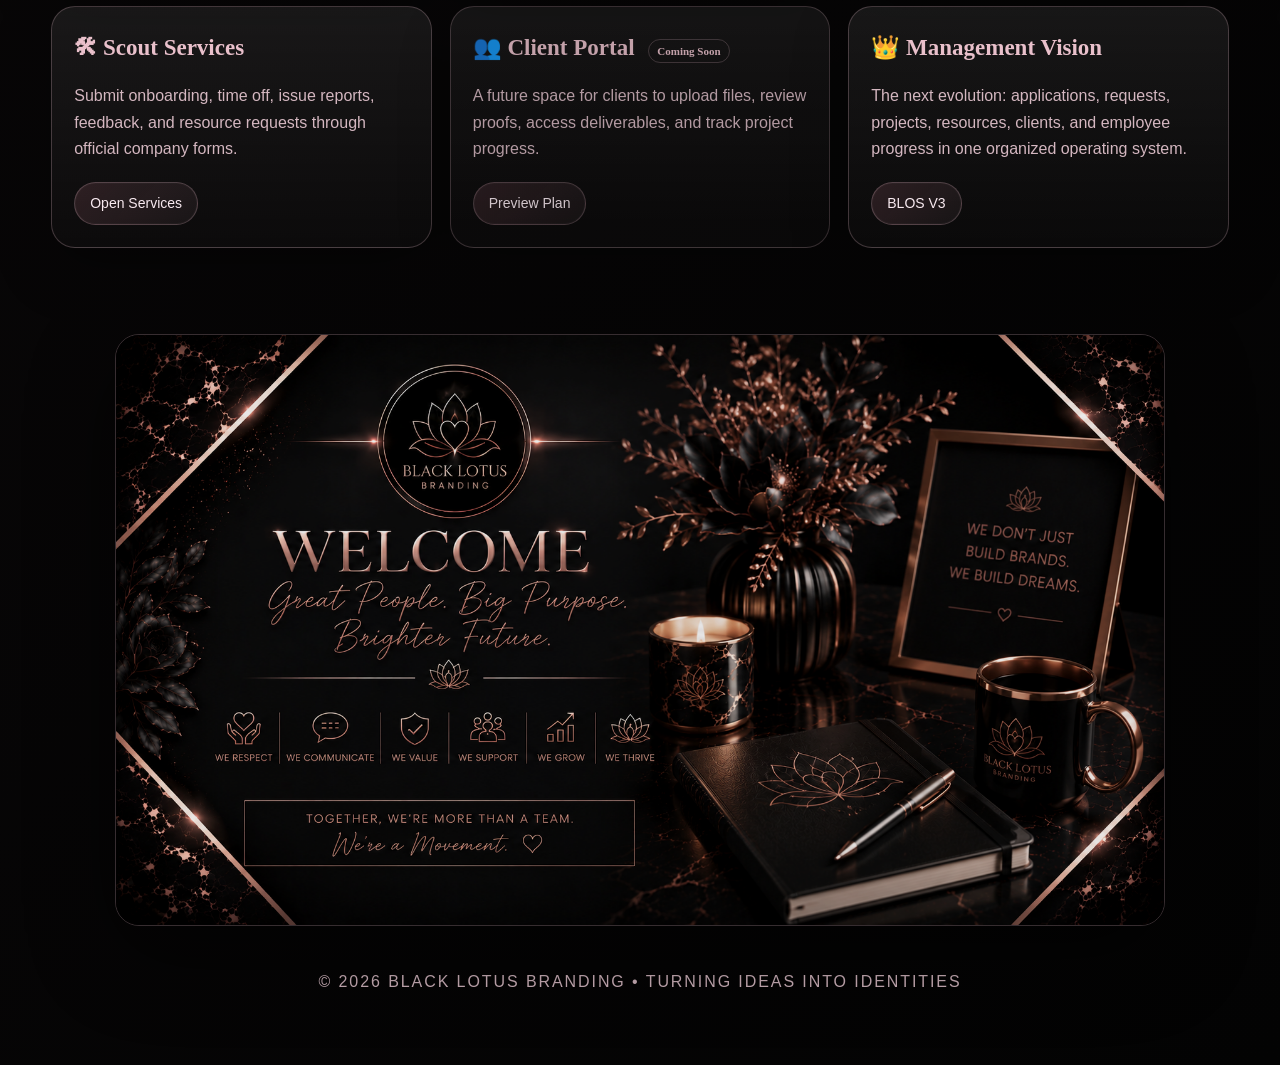
==== commit 68f47440: "Add files via upload" ====
--- a/index.html
+++ b/index.html
@@ -1,13 +1,104 @@
-<!doctype html><html lang="en"><head><meta charset="utf-8"><meta name="viewport" content="width=device-width,initial-scale=1"><title>Black Lotus Operating System</title><link rel="stylesheet" href="css/style.css"><script defer src="js/app.js"></script></head><body><header class="top"><div class="wrap nav"><a class="brand" href="index.html"><img src="assets/logos/primary-logo.png" alt="Black Lotus logo"><span>BLACK LOTUS OPERATING SYSTEM</span></a><button class="btn mobile-menu">Menu</button><nav class="links"><a class="active" href="index.html">Home</a><a class="" href="pages/training.html">Scout Academy</a><a class="" href="pages/downloads.html">Resource Center</a><a class="" href="pages/workspace.html">Workspace</a><a class="" href="pages/forms.html">Scout Services</a><a class="" href="pages/client.html">Client Portal</a></nav></div></header>
-<main>
-<section class="hero wrap fade-in"><div class="hero-panel"><img class="hero-art" src="assets/hero/begin-here.png" alt="Begin Here Build What’s Next"></div><div class="hero-copy"><div class="eyebrow">Employee Portal • Resources • Growth</div><h1 class="title">Begin Your Journey</h1><p class="subtitle">A polished command center for Black Lotus Branding Scouts to access training, resources, Google Workspace tools, daily logs, support services, and future client systems.</p><div class="actions"><a class="btn primary" href="pages/forms.html">Start Onboarding</a><a class="btn" href="pages/training.html">Begin Scout Academy</a><a class="btn" href="pages/downloads.html">Open Resource Center</a></div></div></section>
-<section class="section wrap"><div class="page-head"><div class="eyebrow">Vision System</div><h2 class="page-title">Experience Black Lotus</h2><p class="subtitle">A moving brand experience for the people, purpose, and future we are building together.</p></div><div class="carousel-wrap"><button class="arrow prev">‹</button><div class="carousel">
-<div class="slide active"><img src="assets/carousel/journey-starts-now.png" alt="Your Journey Starts Now"></div>
-<div class="slide"><img src="assets/carousel/turning-ideas.png" alt="Turning Ideas into Identities"></div>
-<div class="slide"><img src="assets/carousel/building-brands.png" alt="Building Brands Creating Legacies"></div>
-<div class="slide"><img src="assets/carousel/grow-together.png" alt="Grow Together Achieve Together"></div>
-<div class="slide"><img src="assets/carousel/begin-here.png" alt="Begin Here Build What’s Next"></div>
-</div><button class="arrow next">›</button><div class="dots"><button class="dot active"></button><button class="dot"></button><button class="dot"></button><button class="dot"></button><button class="dot"></button></div></div></section>
-<section class="section wrap"><div class="quickbar"><a class="quick" href="pages/training.html">🎓<br><strong>Scout Academy</strong><br>Training and lead workflow.</a><a class="quick" href="pages/downloads.html">📚<br><strong>Resource Center</strong><br>Guides, files, and logs.</a><a class="quick" href="pages/workspace.html">💼<br><strong>Workspace</strong><br>Drive, Calendar, Meet, Gmail.</a><a class="quick" href="pages/forms.html">🛠<br><strong>Scout Services</strong><br>Requests, reports, and feedback.</a></div></section>
-<section class="section wrap"><div class="page-head"><div class="eyebrow">Founder</div><h2 class="page-title">Meet Your Designer</h2><p class="subtitle">The creative vision behind Black Lotus Branding.</p></div><img class="about-img" src="assets/about/about-me.jpeg" alt="About Brandi Mitchell"></section>
-</main><footer class="small">© <span data-year></span> BLACK LOTUS BRANDING • BLOOM BEYOND BELIEF</footer></body></html>+<!doctype html>
+<html lang="en">
+<head>
+  <meta charset="utf-8">
+  <meta name="viewport" content="width=device-width,initial-scale=1">
+  <title>Black Lotus Operating System | Scout Portal</title>
+  <link rel="stylesheet" href="css/style.css">
+  <script defer src="js/app.js"></script>
+</head>
+<body>
+  <div class="cursor-glow" aria-hidden="true"></div>
+  <header class="top">
+    <div class="wrap nav">
+      <a class="brand" href="index.html">
+        <img src="assets/logos/primary-logo.png" alt="Black Lotus logo">
+        <span><strong>Black Lotus</strong><small>Operating System</small></span>
+      </a>
+      <button class="btn mobile-menu" aria-label="Open menu">Menu</button>
+      <nav class="links" aria-label="Main navigation">
+        <a href="index.html">Home</a>
+        <a href="pages/training.html">Scout Academy</a>
+        <a href="pages/downloads.html">Resource Center</a>
+        <a href="pages/workspace.html">Workspace</a>
+        <a href="pages/forms.html">Scout Services</a>
+        <a href="pages/client.html">Client Portal</a>
+      </nav>
+    </div>
+  </header>
+
+  <main>
+    <section class="wrap hero">
+      <figure class="hero-banner spotlight-card reveal">
+        <img src="assets/headers/begin-here.png" alt="Begin Here Black Lotus banner">
+      </figure>
+
+      <section class="hero-intro spotlight-card reveal" aria-label="Welcome message">
+        <div class="eyebrow">Scout Portal • Resources • Growth</div>
+        <h1>Begin Your Journey</h1>
+        <p class="lead">A polished command center for Black Lotus Branding Scouts to access training, resources, Google Workspace tools, daily logs, official support services, and the future we are building together.</p>
+        <div class="actions">
+          <a class="btn primary" href="pages/forms.html">Start Onboarding</a>
+          <a class="btn" href="pages/training.html">Begin Scout Academy</a>
+          <a class="btn" href="pages/downloads.html">Open Resource Center</a>
+        </div>
+      </section>
+    </section>
+
+    <section class="wrap section center reveal">
+      <div class="section-kicker">Vision System</div>
+      <h2>Black Lotus Vision</h2>
+      <p class="subtitle">A moving brand experience for the people, purpose, and future we are building together.</p>
+
+      <div class="carousel-shell spotlight-card" aria-label="Black Lotus Vision carousel">
+        <button class="carousel-btn prev" aria-label="Previous slide">‹</button>
+        <div class="carousel-viewport">
+          <div class="carousel-track">
+            <div class="slide"><img src="assets/carousel/journey-starts-now.png" alt="Your Journey Starts Now slide"></div>
+            <div class="slide"><img src="assets/carousel/turning-ideas.png" alt="Turning Ideas into Identities slide"></div>
+            <div class="slide"><img src="assets/carousel/building-brands.png" alt="Building Brands Creating Legacies slide"></div>
+            <div class="slide"><img src="assets/carousel/grow-together.png" alt="Grow Together Achieve Together slide"></div>
+          </div>
+        </div>
+        <button class="carousel-btn next" aria-label="Next slide">›</button>
+        <div class="dots" aria-label="Carousel pagination">
+          <button class="dot active" aria-label="Slide 1"></button>
+          <button class="dot" aria-label="Slide 2"></button>
+          <button class="dot" aria-label="Slide 3"></button>
+          <button class="dot" aria-label="Slide 4"></button>
+        </div>
+      </div>
+    </section>
+
+
+    <section class="wrap section about-section reveal">
+      <div class="section-kicker">Meet the Founder</div>
+      <h2>About Black Lotus</h2>
+      <p class="subtitle">The personal vision behind the brand, the portal, and the system we are building.</p>
+      <figure class="about-frame spotlight-card">
+        <img src="assets/about/about-me.jpeg" alt="About Brandi Mitchell and Black Lotus Branding">
+      </figure>
+    </section>
+
+    <section class="wrap section reveal">
+      <div class="section-kicker">Command Center</div>
+      <h2>Scout Portal</h2>
+      <div class="grid cards-grid">
+        <a class="card spotlight-card" href="pages/training.html"><h3>🌸 Scout Academy</h3><p>Learn how to find leads, communicate professionally, use the Daily Work Log, and become familiar with Google Workspace.</p><span class="pill">Start Training</span></a>
+        <a class="card spotlight-card" href="pages/downloads.html"><h3>📚 Resource Center</h3><p>Access the Lotus Scouts Hire Guide, NDA, brand standards, mission documents, and official work logs.</p><span class="pill">Open Resources</span></a>
+        <a class="card spotlight-card" href="pages/workspace.html"><h3>💼 Workspace Hub</h3><p>Open the shared Drive, calendar, Google Meet, Gmail, Daily Work Log, and important company links.</p><span class="pill">Open Workspace</span></a>
+        <a class="card spotlight-card" href="pages/forms.html"><h3>🛠 Scout Services</h3><p>Submit onboarding, time off, issue reports, feedback, and resource requests through official company forms.</p><span class="pill">Open Services</span></a>
+        <a class="card spotlight-card coming" href="pages/client.html"><h3>👥 Client Portal <span class="client-badge">Coming Soon</span></h3><p>A future space for clients to upload files, review proofs, access deliverables, and track project progress.</p><span class="pill">Preview Plan</span></a>
+        <div class="card spotlight-card"><h3>👑 Management Vision</h3><p>The next evolution: applications, requests, projects, resources, clients, and employee progress in one organized operating system.</p><span class="pill">BLOS V3</span></div>
+      </div>
+    </section>
+  </main>
+
+  <footer class="footer-vision reveal">
+    <div class="wrap">
+      <img src="assets/headers/footer.png" alt="Black Lotus footer branding">
+      <p>© <span data-year></span> BLACK LOTUS BRANDING • TURNING IDEAS INTO IDENTITIES</p>
+    </div>
+  </footer>
+</body>
+</html>
--- a/css/style.css
+++ b/css/style.css
@@ -1,8 +1,259 @@
-
 :root{
-  --bg:#070506; --panel:#100b0d; --panel-2:#1a0f13; --glass:rgba(28,14,19,.72);
-  --rose:#E9C0CB; --rose-2:#F5B4C8; --gold:#C87789; --mauve:#633F42; --text:#F8EAF0; --muted:#D7B8C2;
-  --line:rgba(233,192,203,.19); --line-strong:rgba(233,192,203,.38); --shadow:0 30px 90px rgba(0,0,0,.55);
-  --wrap:clamp(320px,86vw,1380px); --radius:26px;
-}
-*{box-sizing:border-box} html{scroll-behavior:smooth} body{margin:0;background:radial-gradient(circle at 10% 5%,rgba(99,63,66,.42),transparent 24%),radial-gradient(circle at 95% 25%,rgba(200,119,137,.22),transparent 20%),linear-gradient(180deg,#120a0d 0%,#070506 38%,#020202 100%);color:var(--text);font-family:Inter,Arial,Helvetica,sans-serif;line-height:1.6;min-height:100vh;overflow-x:hidden}body:before{content:"";position:fixed;inset:0;pointer-events:none;background:radial-gradient(circle at var(--mx,50%) var(--my,20%),rgba(245,180,200,.13),transparent 21rem);z-index:0}a{color:inherit;text-decoration:none}img{max-width:100%;display:block}.wrap{width:var(--wrap);margin-inline:auto}.top{position:sticky;top:0;z-index:50;background:rgba(23,12,16,.84);backdrop-filter:blur(18px);border-bottom:1px solid var(--line)}.nav{height:86px;display:flex;align-items:center;justify-content:space-between;gap:24px}.brand{display:flex;align-items:center;gap:14px;letter-spacing:.17em;text-transform:uppercase;font-weight:900;font-size:.82rem;color:#fff;text-shadow:0 0 18px rgba(233,192,203,.28)}.brand img{width:54px;height:54px;border-radius:50%;filter:drop-shadow(0 0 16px rgba(233,192,203,.2))}.links{display:flex;align-items:center;gap:12px}.links a,.btn,.pill{border:1px solid var(--line);background:linear-gradient(135deg,rgba(233,192,203,.11),rgba(99,63,66,.18));border-radius:999px;padding:13px 20px;color:var(--text);font-weight:800;transition:transform .25s ease,border-color .25s ease,background .25s ease,box-shadow .25s ease}.links a:hover,.links a.active,.btn:hover,.pill:hover{border-color:rgba(200,119,137,.72);box-shadow:0 0 25px rgba(200,119,137,.18);transform:translateY(-2px)}.mobile-menu{display:none}.section{padding:72px 0}.section.tight{padding-top:34px}.hero{padding:64px 0 42px}.hero-panel{position:relative;overflow:hidden;border:1px solid var(--line);border-radius:var(--radius);box-shadow:var(--shadow);background:linear-gradient(145deg,rgba(233,192,203,.06),rgba(0,0,0,.22))}.hero-art{width:100%;height:auto;border-radius:var(--radius);object-fit:contain;background:transparent}.hero-copy{max-width:980px;margin:38px auto 0;text-align:center}.eyebrow{letter-spacing:.32em;text-transform:uppercase;color:var(--gold);font-weight:900;font-size:.78rem;margin-bottom:10px}.title{font-family:Georgia,'Times New Roman',serif;color:var(--rose);font-size:clamp(3rem,6.8vw,6.7rem);line-height:.94;letter-spacing:.08em;text-transform:uppercase;margin:0;text-shadow:0 0 28px rgba(233,192,203,.18)}.page-title{font-family:Georgia,'Times New Roman',serif;color:var(--rose);font-size:clamp(2.5rem,5.2vw,5.25rem);line-height:1;letter-spacing:.08em;text-transform:uppercase;margin:0 auto;text-align:center;white-space:nowrap}.subtitle{max-width:920px;margin:20px auto 0;text-align:center;color:var(--muted);font-size:clamp(1.04rem,1.45vw,1.35rem)}.actions{display:flex;justify-content:center;gap:14px;flex-wrap:wrap;margin-top:28px}.primary{background:linear-gradient(135deg,#9d284c,#e9c0cb);color:#18080e;border-color:rgba(245,180,200,.7)}.grid{display:grid;grid-template-columns:repeat(3,minmax(0,1fr));gap:22px}.grid.two{grid-template-columns:repeat(2,minmax(0,1fr))}.card{position:relative;overflow:hidden;min-height:170px;padding:28px;background:linear-gradient(145deg,rgba(233,192,203,.06),rgba(255,255,255,.02));border:1px solid var(--line);border-radius:24px;box-shadow:0 20px 70px rgba(0,0,0,.24);transition:transform .25s ease,border-color .25s ease,box-shadow .25s ease}.card:hover{transform:translateY(-6px);border-color:rgba(233,192,203,.45);box-shadow:0 28px 80px rgba(0,0,0,.35),0 0 34px rgba(200,119,137,.14)}.card h3{font-family:Georgia,'Times New Roman',serif;font-size:clamp(1.35rem,2vw,2rem);color:var(--rose);margin:0 0 10px}.card p,.lesson p,.lesson li{color:var(--muted);font-size:1.03rem}.notice{border:1px solid var(--line);border-radius:22px;padding:22px;background:rgba(233,192,203,.06);color:var(--muted);margin-top:28px}.carousel-wrap{position:relative;margin-top:36px}.carousel{position:relative;overflow:hidden;border:1px solid var(--line);border-radius:var(--radius);box-shadow:var(--shadow);background:transparent}.slide{display:none}.slide.active{display:block;animation:fadeZoom .9s ease both}.slide img{width:100%;height:auto;border-radius:var(--radius)}@keyframes fadeZoom{from{opacity:.1;transform:scale(1.025)}to{opacity:1;transform:scale(1)}}.arrow{position:absolute;top:50%;transform:translateY(-50%);z-index:2;border:1px solid var(--line);background:rgba(23,12,16,.66);color:var(--rose);width:54px;height:54px;border-radius:50%;font-size:2rem;cursor:pointer}.arrow.prev{left:18px}.arrow.next{right:18px}.dots{display:flex;gap:10px;justify-content:center;margin-top:18px}.dot{width:11px;height:11px;border-radius:50%;border:1px solid var(--line-strong);background:rgba(233,192,203,.08);cursor:pointer}.dot.active{background:var(--gold);box-shadow:0 0 18px rgba(200,119,137,.4)}.about-img{width:min(760px,100%);margin:34px auto 0;border-radius:24px;border:1px solid var(--line);box-shadow:var(--shadow)}.quickbar{display:grid;grid-template-columns:repeat(4,minmax(0,1fr));gap:16px;margin-top:30px}.quick{border:1px solid var(--line);border-radius:22px;padding:20px;background:rgba(233,192,203,.05);text-align:center}.feature-img{width:100%;height:auto;border-radius:var(--radius);border:1px solid var(--line);box-shadow:var(--shadow);background:transparent}.page-head{padding:58px 0 30px;text-align:center}.page-actions{display:flex;justify-content:center;gap:14px;flex-wrap:wrap;margin:28px auto 0}.lesson{border:1px solid var(--line);border-radius:24px;padding:30px;background:rgba(233,192,203,.045);margin:22px 0}.lesson h2{font-family:Georgia,'Times New Roman',serif;color:var(--rose);font-size:clamp(1.7rem,3vw,3rem);margin:0 0 14px}.lead-list{display:grid;grid-template-columns:repeat(2,minmax(0,1fr));gap:18px}.check{display:grid;gap:12px;margin-top:20px;color:var(--muted)}.small{padding:40px 0 60px;text-align:center;color:var(--muted);letter-spacing:.13em;text-transform:uppercase;font-size:.8rem}.searchbox{width:min(720px,100%);margin:26px auto 0}.searchbox input{width:100%;border:1px solid var(--line);border-radius:999px;background:rgba(0,0,0,.2);padding:16px 22px;color:var(--text);font-size:1rem;outline:none}.progress{height:12px;background:rgba(233,192,203,.08);border:1px solid var(--line);border-radius:999px;overflow:hidden}.progress span{display:block;height:100%;width:35%;background:linear-gradient(90deg,#9d284c,#e9c0cb)}.fade-in{animation:rise .7s ease both}@keyframes rise{from{opacity:0;transform:translateY(18px)}to{opacity:1;transform:translateY(0)}}@media(max-width:1100px){.links{position:absolute;top:86px;left:0;right:0;display:none;flex-direction:column;padding:18px;background:rgba(23,12,16,.96)}.links.open{display:flex}.mobile-menu{display:inline-flex}.nav{height:82px}.page-title{white-space:normal;font-size:clamp(2.4rem,9vw,4.4rem)}.grid,.grid.two,.quickbar{grid-template-columns:1fr}.title{font-size:clamp(2.8rem,12vw,5.2rem)}.hero{padding-top:34px}.section{padding:46px 0}.brand span{font-size:.72rem}.arrow{width:44px;height:44px}.lead-list{grid-template-columns:1fr}}
+  --bg:#090708;
+  --ink:#050405;
+  --panel:rgba(19,16,18,.78);
+  --glass:rgba(31,18,24,.58);
+  --rose:#e9c0cb;
+  --rose2:#f5b4c8;
+  --gold:#c87789;
+  --deep:#4d3032;
+  --text:#f8eaf0;
+  --muted:#d4b7c0;
+  --line:rgba(233,192,203,.24);
+  --line2:rgba(245,180,200,.55);
+  --shadow:0 28px 90px rgba(0,0,0,.62);
+  --glow:0 0 34px rgba(233,192,203,.20);
+  --x:50vw;
+  --y:50vh;
+}
+*{box-sizing:border-box}
+html{scroll-behavior:smooth}
+body{
+  margin:0;
+  min-height:100vh;
+  color:var(--text);
+  font-family:Arial,Helvetica,sans-serif;
+  line-height:1.65;
+  overflow-x:hidden;
+  background:
+    radial-gradient(circle at var(--x) var(--y),rgba(245,180,200,.16),transparent 20rem),
+    radial-gradient(circle at 15% 0%,rgba(99,63,66,.45),transparent 34rem),
+    linear-gradient(135deg,#150a0f 0%,#090708 45%,#030303 100%);
+}
+body::before{
+  content:"";
+  position:fixed;
+  inset:0;
+  z-index:0;
+  pointer-events:none;
+  opacity:.48;
+  background:
+    linear-gradient(rgba(233,192,203,.035) 1px,transparent 1px),
+    linear-gradient(90deg,rgba(233,192,203,.025) 1px,transparent 1px);
+  background-size:68px 68px;
+  mask-image:radial-gradient(circle at center,black,transparent 78%);
+}
+body::after{
+  content:"";
+  position:fixed;
+  inset:0;
+  z-index:1;
+  pointer-events:none;
+  background:radial-gradient(circle at center,transparent 0 42%,rgba(0,0,0,.38));
+}
+.cursor-glow{
+  position:fixed;
+  left:0;
+  top:0;
+  width:420px;
+  height:420px;
+  border-radius:999px;
+  pointer-events:none;
+  z-index:2;
+  transform:translate(calc(var(--x) - 210px),calc(var(--y) - 210px));
+  background:radial-gradient(circle,rgba(245,180,200,.20),rgba(200,119,137,.075) 38%,transparent 72%);
+  mix-blend-mode:screen;
+  filter:blur(7px);
+  opacity:.76;
+}
+.wrap{width:min(1180px,92vw);margin:auto;position:relative;z-index:3}
+a{color:inherit;text-decoration:none}
+a:not(.btn):not(.brand):not(.card):not(.pill):not(.links a){text-decoration:none;background-image:linear-gradient(90deg,var(--gold),var(--rose));background-repeat:no-repeat;background-position:0 100%;background-size:100% 1px}
+.top{position:sticky;top:0;z-index:50;background:rgba(13,8,11,.66);backdrop-filter:blur(22px);border-bottom:1px solid rgba(233,192,203,.18);box-shadow:0 16px 50px rgba(0,0,0,.38)}
+.nav{display:flex;align-items:center;justify-content:space-between;gap:18px;padding:11px 0}
+.brand{display:flex;align-items:center;gap:12px;text-transform:uppercase;letter-spacing:.16em;font-weight:900;font-size:12px;line-height:1.1}
+.brand img{width:48px;height:48px;border-radius:50%;object-fit:cover;box-shadow:0 0 24px rgba(233,192,203,.22)}
+.brand small{display:block;color:var(--muted);letter-spacing:.20em;margin-top:4px;font-size:10px}
+.links{display:flex;gap:9px;align-items:center}
+.links a,.btn,.pill{position:relative;display:inline-flex;align-items:center;justify-content:center;border:1px solid var(--line);border-radius:999px;padding:9px 15px;background:linear-gradient(135deg,rgba(200,119,137,.17),rgba(233,192,203,.055));box-shadow:inset 0 0 0 1px rgba(255,255,255,.018);color:var(--text);transition:transform .24s ease,box-shadow .24s ease,border-color .24s ease,background .24s ease}
+.links a::after,.btn::after,.pill::after{content:"";position:absolute;left:18px;right:18px;bottom:7px;height:1px;background:linear-gradient(90deg,transparent,var(--rose),transparent);transform:scaleX(0);transform-origin:center;transition:transform .26s ease;opacity:.8}
+.links a:hover,.btn:hover,.pill:hover{transform:translateY(-2px);border-color:var(--line2);box-shadow:0 0 28px rgba(233,192,203,.16);background:linear-gradient(135deg,rgba(200,119,137,.30),rgba(233,192,203,.11))}
+.links a:hover::after,.btn:hover::after,.pill:hover::after{transform:scaleX(1)}
+.links a.active{border-color:rgba(245,180,200,.75);color:var(--rose);box-shadow:0 0 20px rgba(233,192,203,.16)}
+.mobile-menu{display:none;cursor:pointer}
+.hero{padding:34px 0 8px}
+.hero-banner{position:relative;margin:0;border-radius:30px;overflow:hidden;border:1px solid var(--line);box-shadow:var(--shadow);background:#050405}
+.hero-banner::after{content:"";position:absolute;inset:0;border-radius:inherit;box-shadow:inset 0 0 90px rgba(0,0,0,.42);pointer-events:none}
+.hero-banner img{display:block;width:100%;height:auto;max-height:560px;object-fit:contain;object-position:center;filter:saturate(1.04) contrast(1.05)}
+.hero-intro{position:relative;width:min(980px,94%);margin:24px auto 0;padding:clamp(24px,4vw,44px);border:1px solid var(--line);border-radius:28px;background:linear-gradient(180deg,rgba(28,17,22,.88),rgba(8,6,7,.88));box-shadow:0 22px 70px rgba(0,0,0,.45);text-align:center;overflow:hidden}
+.hero-intro::after{content:"";position:absolute;inset:0;background:linear-gradient(90deg,transparent,rgba(233,192,203,.055),transparent);transform:translateX(-100%);animation:sheen 7s ease-in-out infinite;pointer-events:none}
+@keyframes sheen{0%,55%{transform:translateX(-110%)}70%,100%{transform:translateX(110%)}}
+.eyebrow,.section-kicker{text-transform:uppercase;letter-spacing:.32em;color:var(--gold);font-size:12px;font-weight:900}.section-kicker{margin-bottom:9px}.title,h1,h2{font-family:Georgia,'Times New Roman',serif;color:var(--rose);line-height:1.05;text-shadow:0 0 24px rgba(233,192,203,.17)}h1,.title{font-size:clamp(36px,5.6vw,76px);margin:12px 0 12px;letter-spacing:.11em;text-transform:uppercase}h2{font-size:clamp(30px,4.8vw,54px);margin:0 0 16px;letter-spacing:.09em;text-transform:uppercase}h3{font-family:Georgia,'Times New Roman',serif;color:var(--rose);font-size:23px;margin:0 0 8px}.subtitle,.lead{font-size:18px;color:var(--muted);max-width:830px;margin:0 auto 18px}.actions,.top-actions{display:flex;gap:12px;flex-wrap:wrap;margin-top:18px}.hero-intro .actions{justify-content:center}.primary{background:linear-gradient(135deg,var(--gold),var(--rose));color:#15070d;font-weight:900;border-color:rgba(245,180,200,.76)}.section{padding:48px 0}.center{text-align:center}.grid{display:grid;grid-template-columns:repeat(3,1fr);gap:18px}.grid.two{grid-template-columns:repeat(2,1fr)}.card,.notice,.lesson{position:relative;background:linear-gradient(180deg,rgba(255,255,255,.074),rgba(255,255,255,.025));border:1px solid var(--line);border-radius:24px;padding:22px;box-shadow:0 20px 56px rgba(0,0,0,.30);transition:transform .25s ease,border-color .25s ease,box-shadow .25s ease;overflow:hidden}.card:hover,.lesson:hover{transform:translateY(-5px);border-color:rgba(245,180,200,.56);box-shadow:0 28px 80px rgba(0,0,0,.44),0 0 30px rgba(233,192,203,.13)}.spotlight-card::before{content:"";position:absolute;inset:0;border-radius:inherit;pointer-events:none;background:radial-gradient(circle at var(--local-x,50%) var(--local-y,50%),rgba(245,180,200,.18),transparent 15rem);opacity:0;transition:opacity .24s ease}.spotlight-card:hover::before{opacity:1}.card p,.lesson p,.lesson li,.notice{color:var(--muted)}.notice{margin-top:22px}.feature-img,.wideimg{width:100%;border-radius:28px;border:1px solid var(--line);box-shadow:var(--shadow);max-height:430px;object-fit:cover}.carousel-shell{position:relative;border:1px solid var(--line);border-radius:30px;background:rgba(255,255,255,.04);padding:14px;box-shadow:var(--shadow);overflow:hidden}.carousel-viewport{overflow:hidden;border-radius:22px}.carousel-track{display:flex;transition:transform .66s cubic-bezier(.2,.78,.2,1);will-change:transform}.slide{min-width:100%;padding:0}.slide img{width:100%;display:block;border-radius:22px;max-height:560px;object-fit:cover}.carousel-btn{position:absolute;top:50%;transform:translateY(-50%);z-index:5;width:48px;height:48px;border-radius:50%;border:1px solid var(--line);background:rgba(9,7,8,.74);color:var(--rose);font-size:30px;cursor:pointer;box-shadow:0 0 24px rgba(0,0,0,.32);transition:.25s}.carousel-btn:hover{border-color:var(--line2);box-shadow:0 0 24px rgba(233,192,203,.20);color:var(--rose2)}.carousel-btn.prev{left:24px}.carousel-btn.next{right:24px}.dots{display:flex;justify-content:center;gap:9px;margin-top:14px}.dot{width:10px;height:10px;border-radius:50%;border:1px solid var(--line);background:rgba(233,192,203,.18);cursor:pointer}.dot.active{background:var(--rose);box-shadow:0 0 18px rgba(233,192,203,.55)}.pill{margin-top:4px;font-size:14px}.lesson{margin:16px 0}.lesson h2{text-transform:none;letter-spacing:.02em;font-size:clamp(25px,3.8vw,38px)}.check label{display:block;margin:10px 0;color:var(--muted)}.lead-list{display:grid;grid-template-columns:repeat(2,1fr);gap:14px}.small{padding:34px 0 52px;text-align:center;color:var(--muted);letter-spacing:.12em}.coming{opacity:.84}.client-badge{display:inline-block;margin-left:8px;font-size:11px;color:var(--rose);border:1px solid var(--line);border-radius:999px;padding:2px 8px}.footer-vision{position:relative;z-index:3;padding:38px 0 54px;text-align:center;color:var(--muted);letter-spacing:.12em}.footer-vision img{width:min(1050px,92vw);border-radius:24px;border:1px solid var(--line);box-shadow:var(--shadow);opacity:.92;margin-bottom:18px}.reveal{opacity:0;transform:translateY(18px);transition:opacity .65s ease,transform .65s ease}.reveal.in{opacity:1;transform:translateY(0)}
+@media(max-width:1050px){.nav{align-items:flex-start}.links{display:none;position:absolute;left:4vw;right:4vw;top:76px;flex-direction:column;background:rgba(10,7,9,.97);border:1px solid var(--line);border-radius:22px;padding:14px}.links.open{display:flex}.links a{width:100%;text-align:center}.mobile-menu{display:inline-flex}.grid,.grid.two,.lead-list{grid-template-columns:1fr 1fr}.brand span{font-size:11px}.brand img{width:44px;height:44px}}
+@media(max-width:720px){.grid,.grid.two,.lead-list{grid-template-columns:1fr}.hero{padding-top:20px}.hero-banner img{height:245px}.hero-intro{margin-top:18px;width:100%;padding:22px 18px}.eyebrow,.section-kicker{letter-spacing:.22em}.actions .btn{width:100%}.carousel-btn{display:none}.brand small{display:none}.cursor-glow{display:none}h1,.title{letter-spacing:.06em}.section{padding:34px 0}}
+@media(prefers-reduced-motion:reduce){*{transition:none!important;animation:none!important}.cursor-glow,body::before,body::after{display:none!important}.reveal{opacity:1;transform:none}}
+
+.about-section{text-align:center}
+.about-frame{margin:22px auto 0;max-width:720px;border:1px solid var(--line);border-radius:30px;overflow:hidden;background:#050405;box-shadow:var(--shadow)}
+.about-frame img{display:block;width:100%;height:auto}
+
+
+/* V3.4 — ONLY FIX: Scout Academy main title size */
+.training-main-title{
+  font-size:clamp(34px,4vw,54px) !important;
+  line-height:1.08 !important;
+  letter-spacing:.08em !important;
+  max-width:900px;
+}
+@media(max-width:720px){
+  .training-main-title{font-size:clamp(30px,10vw,44px) !important;}
+}
+
+/* V3.5 — ONLY FIX: align Scout Academy subtitle with title */
+.training-main-title + .subtitle{
+  margin-left:0 !important;
+  margin-right:0 !important;
+  max-width:900px !important;
+}
+
+/* V3.6 — ONLY FIX: Scout Academy title one line and centered subtitle */
+.training-main-title{
+  white-space:nowrap !important;
+  text-align:center !important;
+  max-width:100% !important;
+  margin-left:auto !important;
+  margin-right:auto !important;
+  font-size:clamp(32px,3.35vw,52px) !important;
+}
+.training-main-title + .subtitle{
+  text-align:center !important;
+  margin-left:auto !important;
+  margin-right:auto !important;
+  max-width:840px !important;
+}
+@media(max-width:720px){
+  .training-main-title{
+    white-space:normal !important;
+    font-size:clamp(28px,9vw,40px) !important;
+  }
+}
+
+/* V3.7 — ONLY FIX: Scout Academy banner crop + one-line centered title block */
+.feature-img{
+  max-height:none !important;
+  height:auto !important;
+  object-fit:contain !important;
+  object-position:center !important;
+}
+.training-main-title{
+  white-space:nowrap !important;
+  text-align:center !important;
+  max-width:100% !important;
+  margin:22px auto 14px !important;
+  font-size:clamp(30px,2.8vw,44px) !important;
+  line-height:1.05 !important;
+  letter-spacing:.065em !important;
+}
+.training-main-title + .subtitle{
+  text-align:center !important;
+  max-width:880px !important;
+  margin:0 auto 20px !important;
+}
+.training-main-title + .subtitle + .top-actions{
+  justify-content:center !important;
+}
+@media(max-width:900px){
+  .training-main-title{
+    white-space:normal !important;
+    font-size:clamp(28px,7vw,40px) !important;
+  }
+}
+
+/* V3.9 — FIX: full training image + centered one-line page headers */
+/* Show the full Scout Academy banner without cropping */
+.feature-img{
+  display:block !important;
+  width:min(1120px,100%) !important;
+  max-width:100% !important;
+  height:auto !important;
+  max-height:none !important;
+  aspect-ratio:auto !important;
+  object-fit:contain !important;
+  object-position:center center !important;
+  margin:0 auto 28px !important;
+}
+
+/* Match all page titles to the Scout Academy title treatment */
+main .section > .title,
+.training-main-title{
+  display:block !important;
+  width:100% !important;
+  max-width:100% !important;
+  text-align:center !important;
+  white-space:nowrap !important;
+  margin:22px auto 14px !important;
+  font-size:clamp(30px,3.6vw,58px) !important;
+  line-height:1.05 !important;
+  letter-spacing:.075em !important;
+}
+
+main .section > .title + .subtitle,
+.training-main-title + .subtitle{
+  text-align:center !important;
+  max-width:900px !important;
+  margin:0 auto 22px !important;
+}
+
+main .section > .title + .subtitle + .top-actions,
+.training-main-title + .subtitle + .top-actions{
+  justify-content:center !important;
+}
+
+@media(max-width:900px){
+  main .section > .title,
+  .training-main-title{
+    white-space:normal !important;
+    font-size:clamp(28px,7vw,42px) !important;
+  }
+}
+
+/* V4.0 — ONLY FIX: remove side bars around homepage/hero images */
+.hero-banner,
+.carousel-shell,
+.carousel-viewport,
+.slide{
+  background:transparent !important;
+}
+
+.hero-banner{
+  padding:0 !important;
+  display:block !important;
+}
+
+.hero-banner img{
+  display:block !important;
+  width:100% !important;
+  height:auto !important;
+  max-height:none !important;
+  object-fit:cover !important;
+  object-position:center center !important;
+  border-radius:30px !important;
+}
+
+.carousel-shell{
+  padding:0 !important;
+}
+
+.carousel-viewport{
+  border-radius:30px !important;
+}
+
+.slide img{
+  display:block !important;
+  width:100% !important;
+  height:auto !important;
+  max-height:none !important;
+  object-fit:cover !important;
+  object-position:center center !important;
+  border-radius:30px !important;
+}
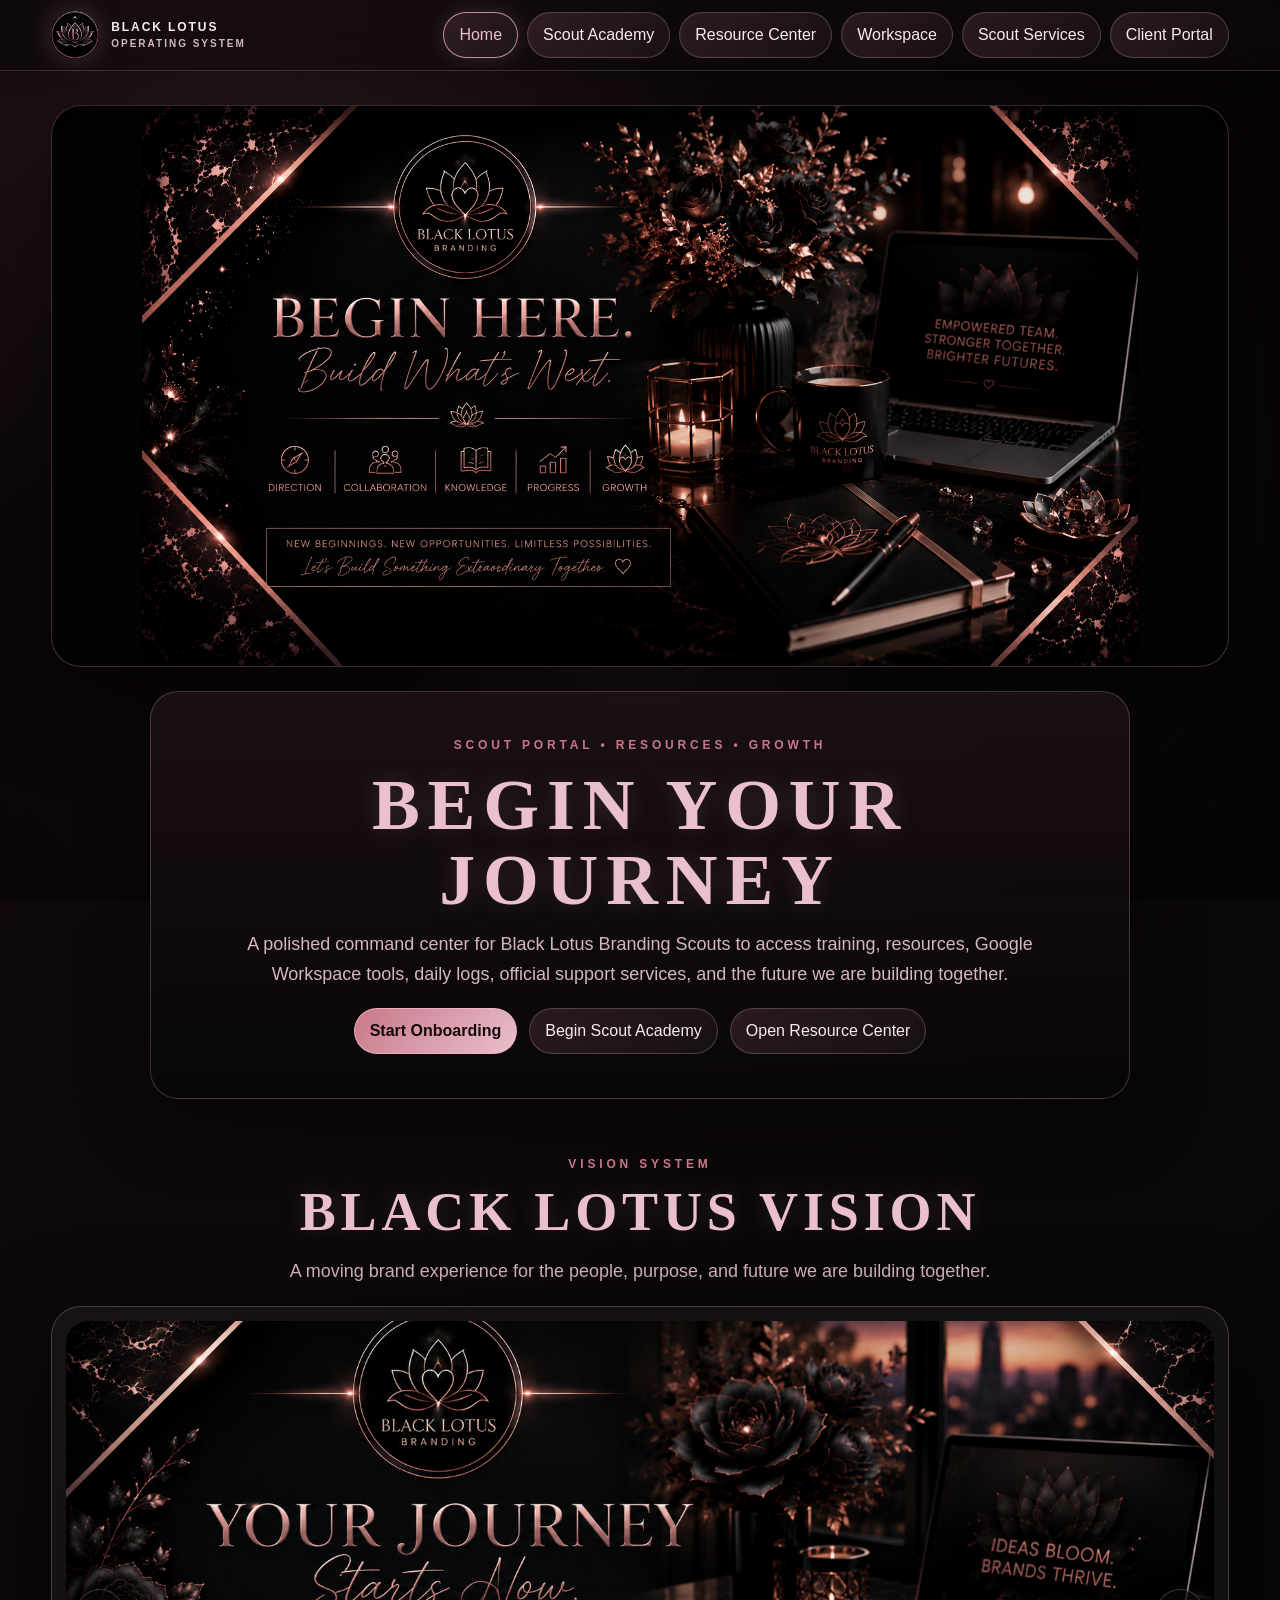
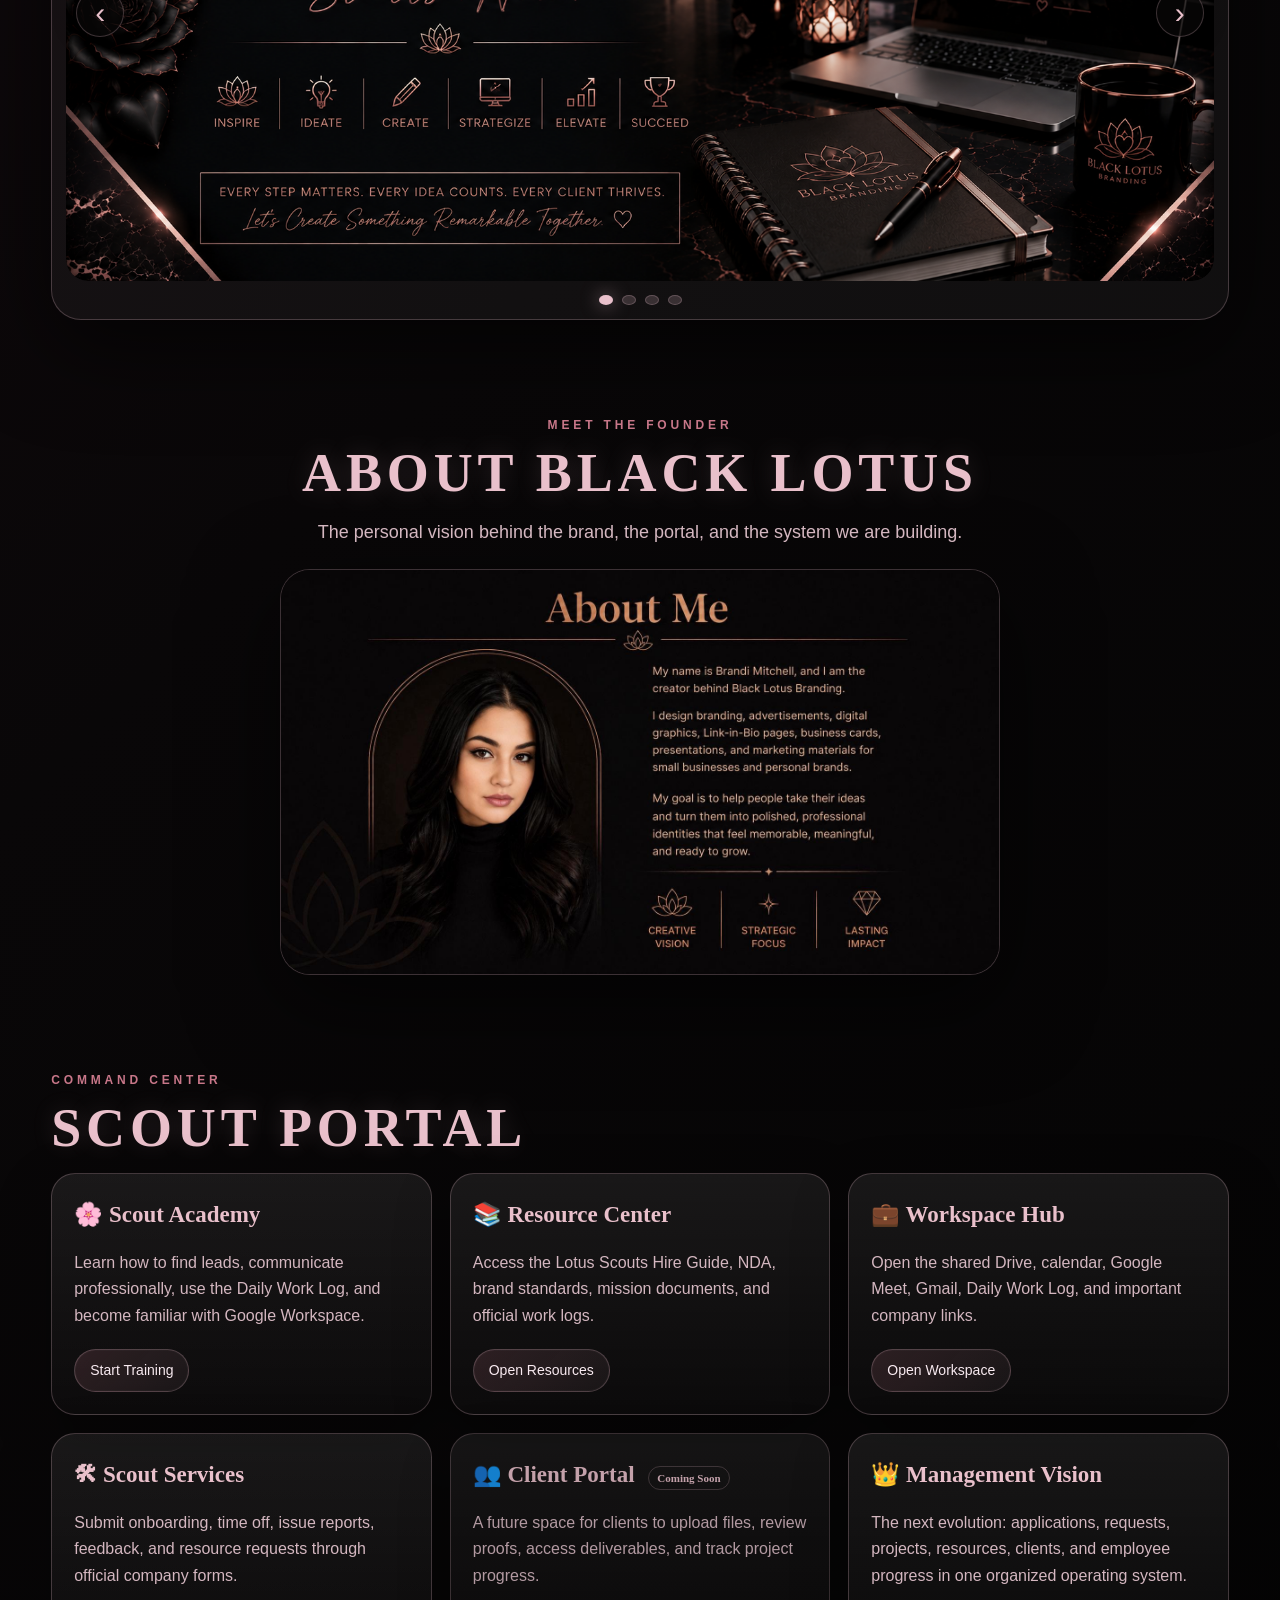
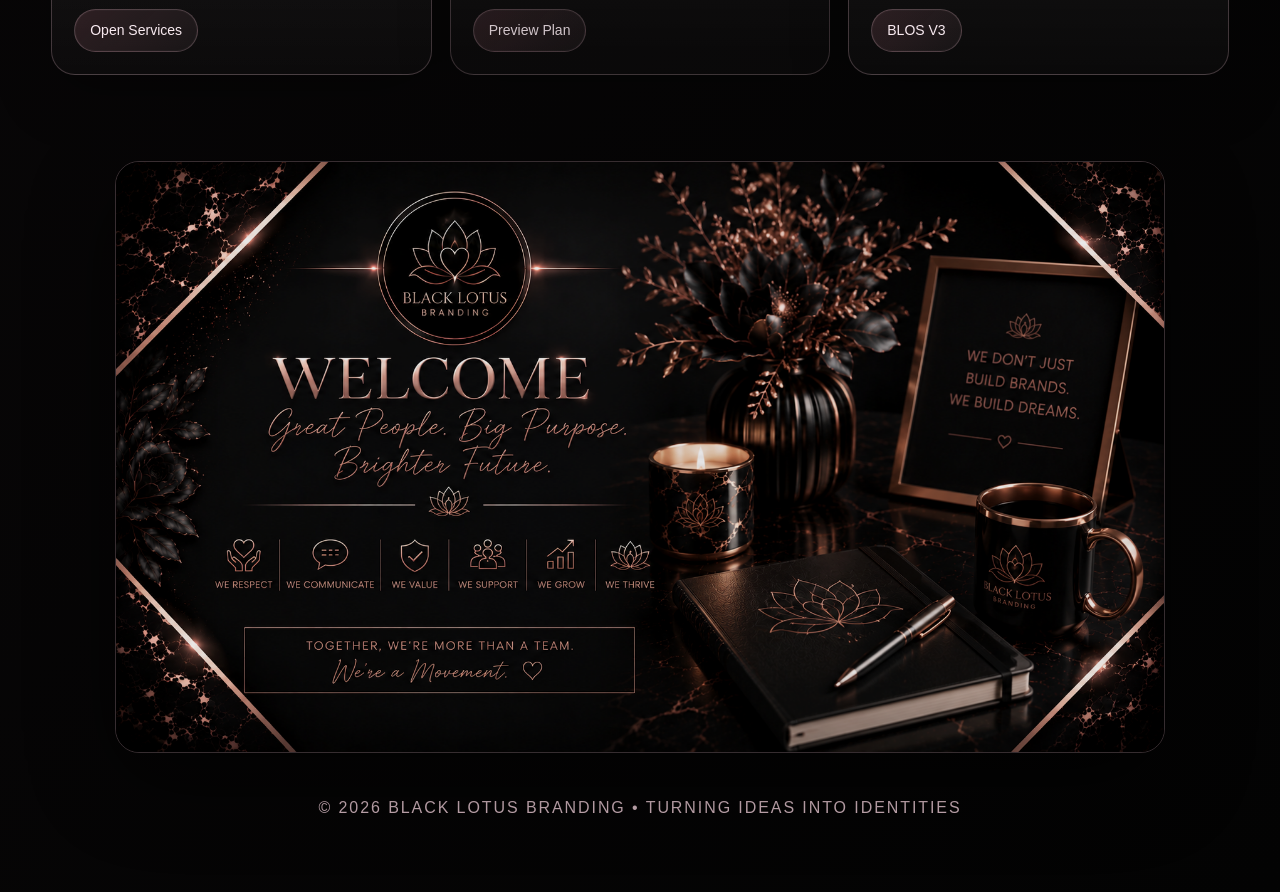
==== commit c1196323: "Add files via upload" ====
--- a/index.html
+++ b/index.html
@@ -4,7 +4,7 @@
   <meta charset="utf-8">
   <meta name="viewport" content="width=device-width,initial-scale=1">
   <title>Black Lotus Operating System | Scout Portal</title>
-  <link rel="stylesheet" href="css/style.css">
+  <link rel="stylesheet" href="css/style.css?v=3.8">
   <script defer src="js/app.js"></script>
 </head>
 <body>
--- a/css/style.css
+++ b/css/style.css
@@ -169,91 +169,57 @@
   }
 }
 
-/* V3.9 — FIX: full training image + centered one-line page headers */
-/* Show the full Scout Academy banner without cropping */
-.feature-img{
-  display:block !important;
-  width:min(1120px,100%) !important;
-  max-width:100% !important;
-  height:auto !important;
-  max-height:none !important;
-  aspect-ratio:auto !important;
-  object-fit:contain !important;
-  object-position:center center !important;
-  margin:0 auto 28px !important;
-}
-
-/* Match all page titles to the Scout Academy title treatment */
-main .section > .title,
-.training-main-title{
-  display:block !important;
-  width:100% !important;
-  max-width:100% !important;
-  text-align:center !important;
-  white-space:nowrap !important;
-  margin:22px auto 14px !important;
-  font-size:clamp(30px,3.6vw,58px) !important;
-  line-height:1.05 !important;
-  letter-spacing:.075em !important;
-}
-
-main .section > .title + .subtitle,
-.training-main-title + .subtitle{
-  text-align:center !important;
-  max-width:900px !important;
-  margin:0 auto 22px !important;
-}
-
-main .section > .title + .subtitle + .top-actions,
-.training-main-title + .subtitle + .top-actions{
-  justify-content:center !important;
-}
-
-@media(max-width:900px){
-  main .section > .title,
-  .training-main-title{
-    white-space:normal !important;
-    font-size:clamp(28px,7vw,42px) !important;
-  }
-}
-
-/* V4.0 — ONLY FIX: remove side bars around homepage/hero images */
-.hero-banner,
-.carousel-shell,
-.carousel-viewport,
-.slide{
-  background:transparent !important;
-}
-
-.hero-banner{
-  padding:0 !important;
-  display:block !important;
-}
-
-.hero-banner img{
+
+/* V3.8 — GLOBAL PAGE HEADER ALIGNMENT + FULL TRAINING IMAGE FIX */
+/* Show page banner artwork in full instead of cropping. */
+.feature-img,
+.training-hero-image{
   display:block !important;
   width:100% !important;
   height:auto !important;
   max-height:none !important;
-  object-fit:cover !important;
+  object-fit:contain !important;
   object-position:center center !important;
-  border-radius:30px !important;
-}
-
-.carousel-shell{
-  padding:0 !important;
-}
-
-.carousel-viewport{
-  border-radius:30px !important;
-}
-
-.slide img{
+}
+
+/* Match all inner page headings to the fixed Scout Academy layout. */
+main.wrap.section > .title,
+main .wrap.section > .title,
+section.wrap.section > .title,
+.training-main-title{
   display:block !important;
   width:100% !important;
-  height:auto !important;
-  max-height:none !important;
-  object-fit:cover !important;
-  object-position:center center !important;
-  border-radius:30px !important;
-}
+  max-width:100% !important;
+  text-align:center !important;
+  white-space:nowrap !important;
+  margin:22px auto 14px !important;
+  font-size:clamp(30px,2.8vw,44px) !important;
+  line-height:1.05 !important;
+  letter-spacing:.065em !important;
+}
+
+main.wrap.section > .subtitle,
+main .wrap.section > .subtitle,
+section.wrap.section > .subtitle,
+.training-main-title + .subtitle{
+  text-align:center !important;
+  max-width:880px !important;
+  margin:0 auto 20px !important;
+}
+
+main.wrap.section > .top-actions,
+main .wrap.section > .top-actions,
+section.wrap.section > .top-actions,
+.training-main-title + .subtitle + .top-actions{
+  justify-content:center !important;
+}
+
+@media(max-width:900px){
+  main.wrap.section > .title,
+  main .wrap.section > .title,
+  section.wrap.section > .title,
+  .training-main-title{
+    white-space:normal !important;
+    font-size:clamp(28px,7vw,40px) !important;
+  }
+}
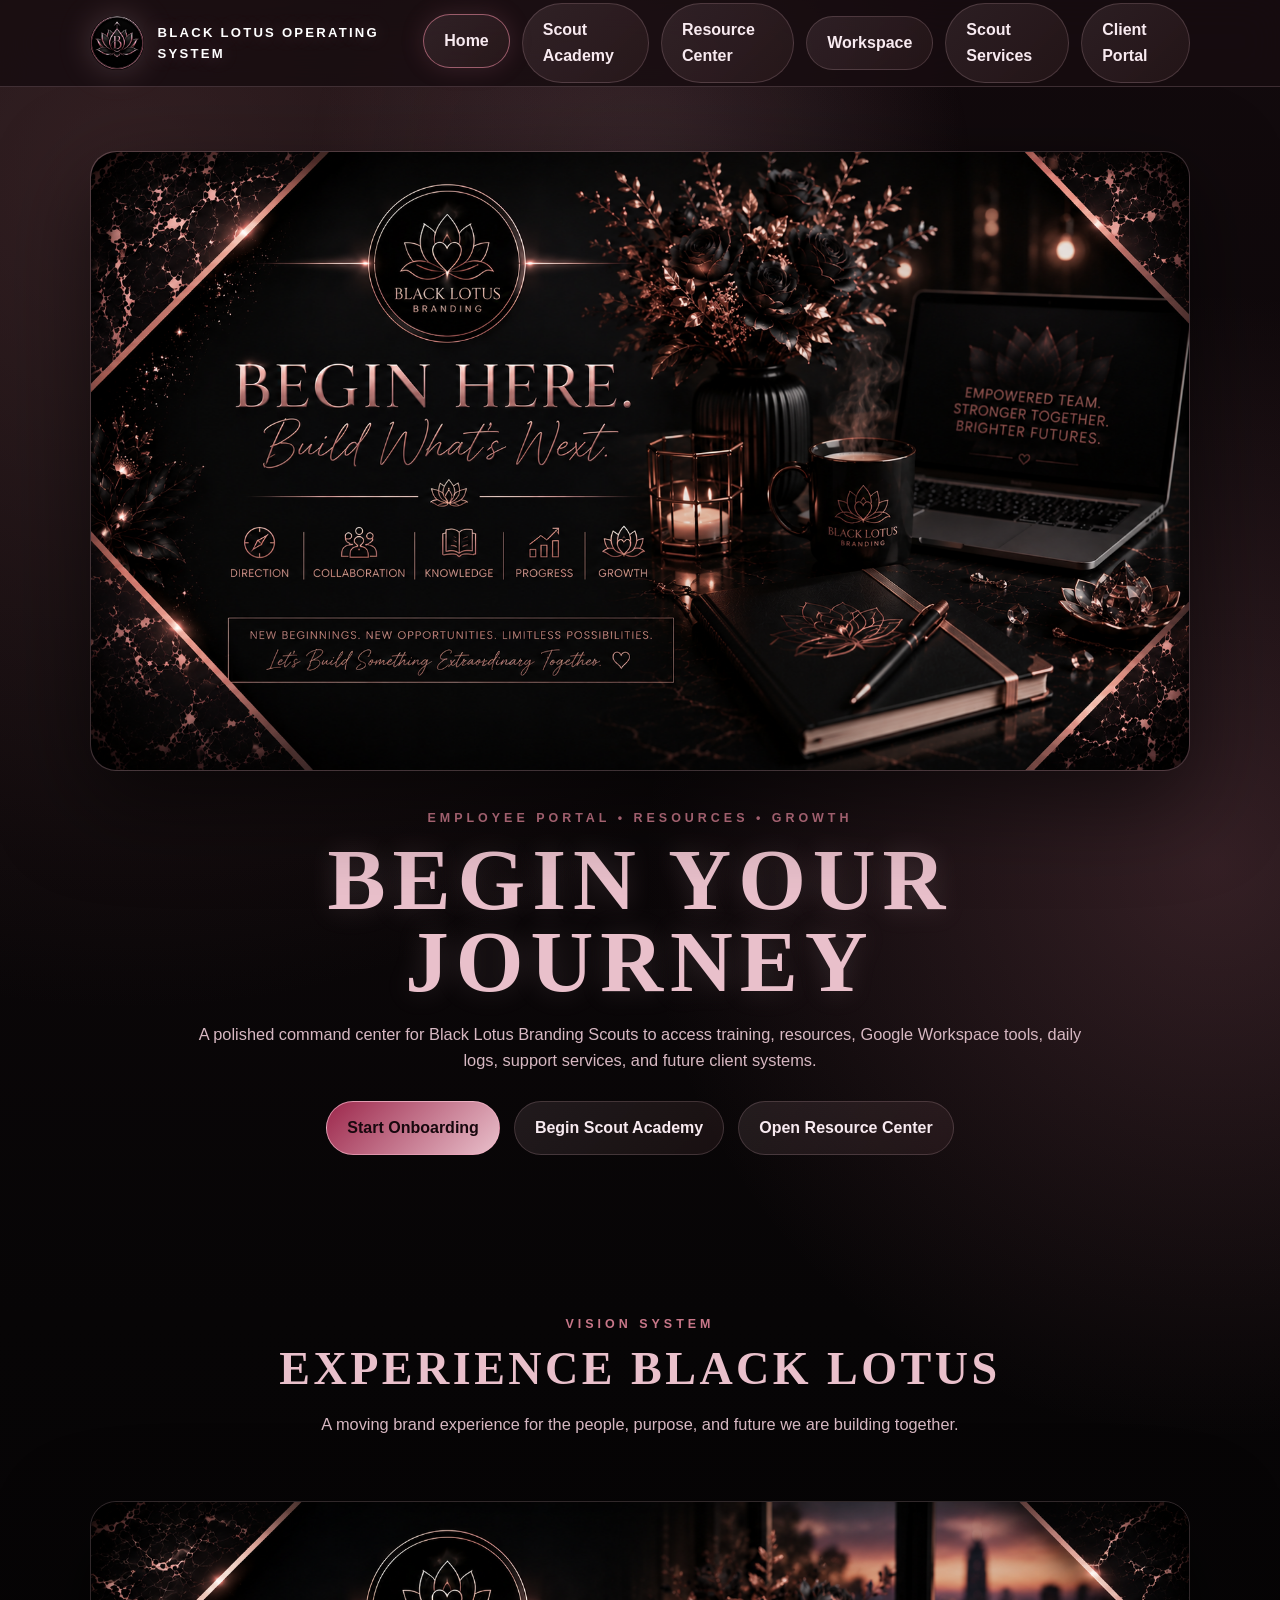
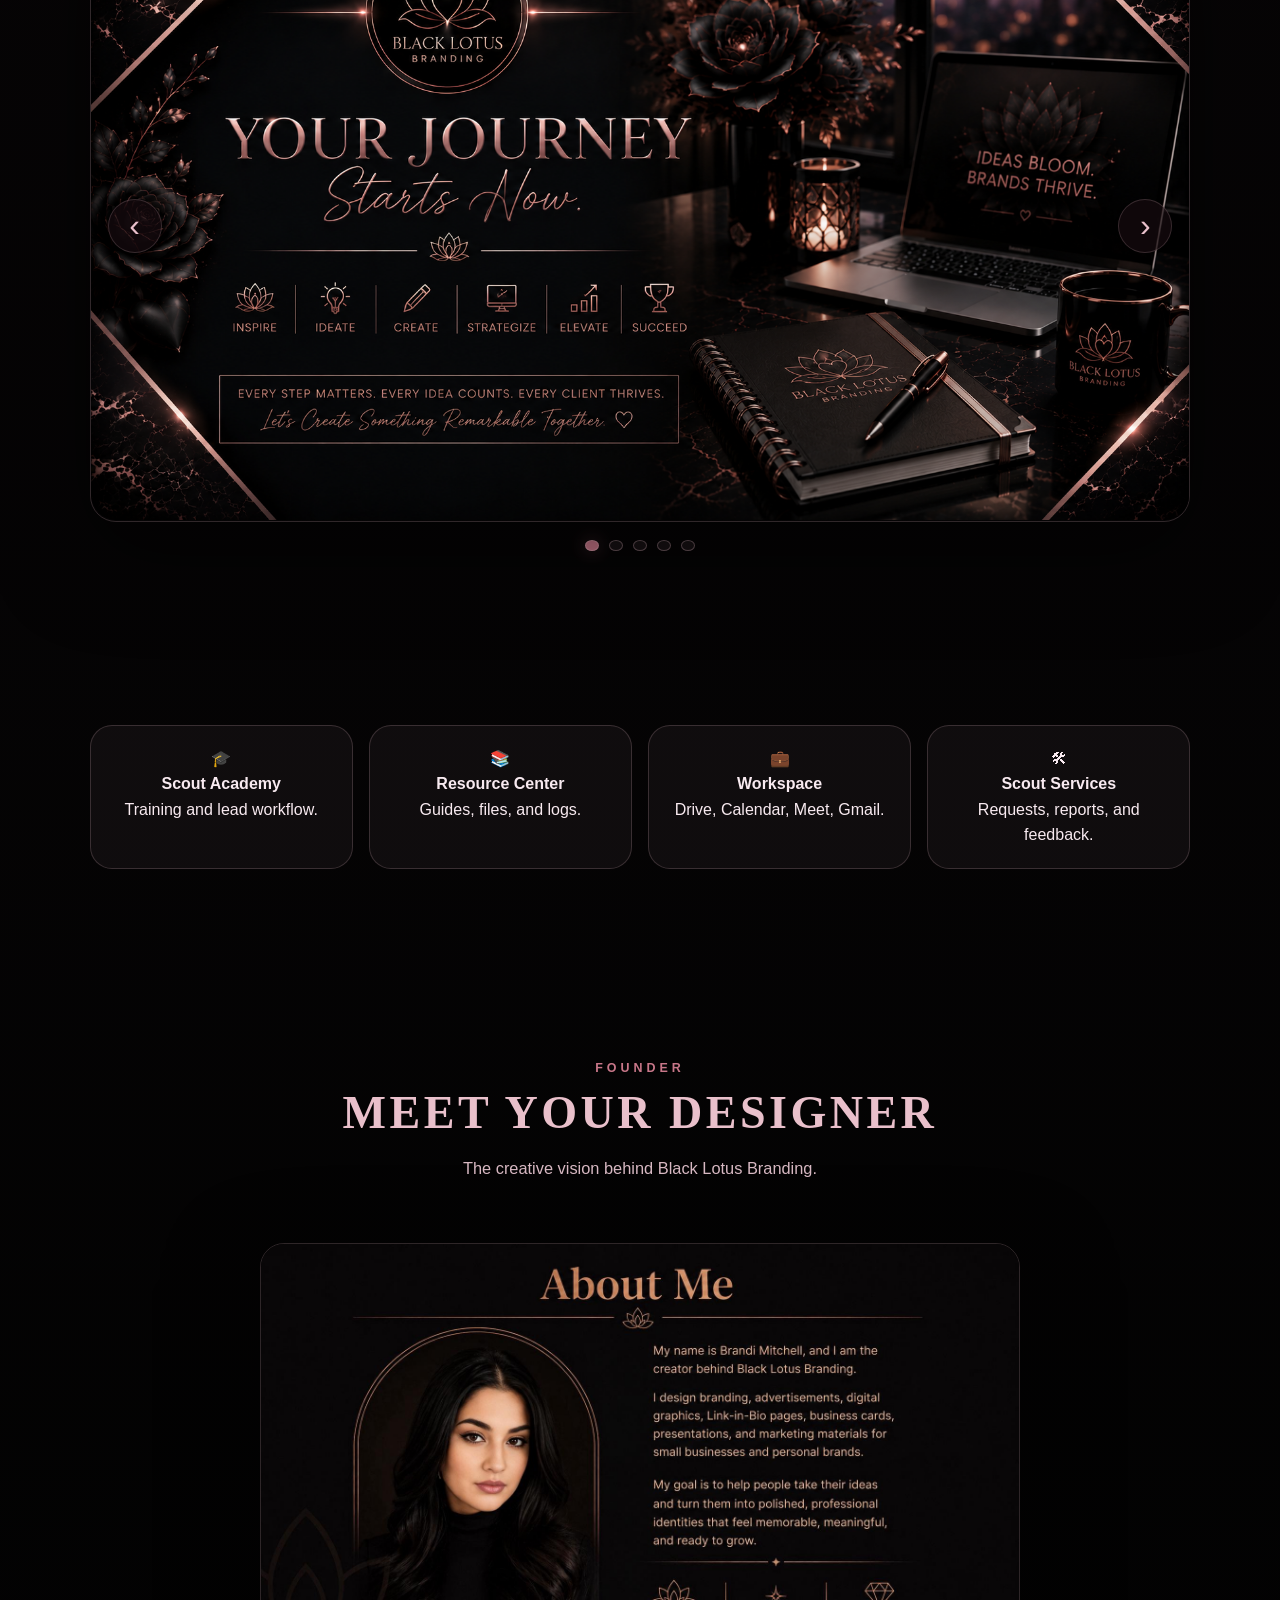
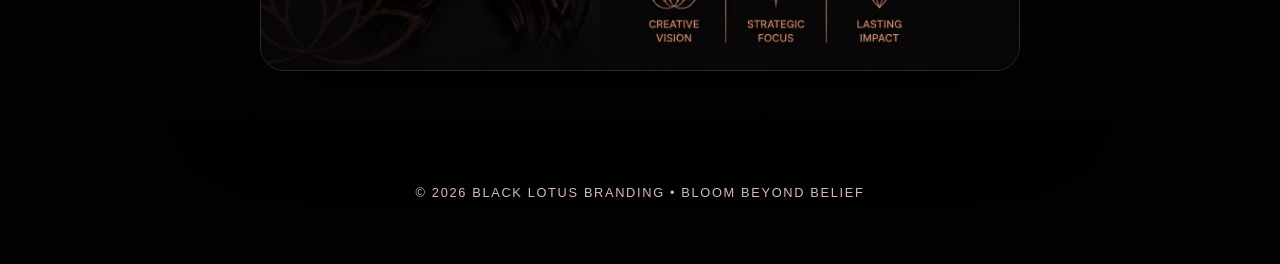
==== commit 4194a013: "Add files via upload" ====
--- a/index.html
+++ b/index.html
@@ -1,104 +1,13 @@
-<!doctype html>
-<html lang="en">
-<head>
-  <meta charset="utf-8">
-  <meta name="viewport" content="width=device-width,initial-scale=1">
-  <title>Black Lotus Operating System | Scout Portal</title>
-  <link rel="stylesheet" href="css/style.css?v=3.8">
-  <script defer src="js/app.js"></script>
-</head>
-<body>
-  <div class="cursor-glow" aria-hidden="true"></div>
-  <header class="top">
-    <div class="wrap nav">
-      <a class="brand" href="index.html">
-        <img src="assets/logos/primary-logo.png" alt="Black Lotus logo">
-        <span><strong>Black Lotus</strong><small>Operating System</small></span>
-      </a>
-      <button class="btn mobile-menu" aria-label="Open menu">Menu</button>
-      <nav class="links" aria-label="Main navigation">
-        <a href="index.html">Home</a>
-        <a href="pages/training.html">Scout Academy</a>
-        <a href="pages/downloads.html">Resource Center</a>
-        <a href="pages/workspace.html">Workspace</a>
-        <a href="pages/forms.html">Scout Services</a>
-        <a href="pages/client.html">Client Portal</a>
-      </nav>
-    </div>
-  </header>
-
-  <main>
-    <section class="wrap hero">
-      <figure class="hero-banner spotlight-card reveal">
-        <img src="assets/headers/begin-here.png" alt="Begin Here Black Lotus banner">
-      </figure>
-
-      <section class="hero-intro spotlight-card reveal" aria-label="Welcome message">
-        <div class="eyebrow">Scout Portal • Resources • Growth</div>
-        <h1>Begin Your Journey</h1>
-        <p class="lead">A polished command center for Black Lotus Branding Scouts to access training, resources, Google Workspace tools, daily logs, official support services, and the future we are building together.</p>
-        <div class="actions">
-          <a class="btn primary" href="pages/forms.html">Start Onboarding</a>
-          <a class="btn" href="pages/training.html">Begin Scout Academy</a>
-          <a class="btn" href="pages/downloads.html">Open Resource Center</a>
-        </div>
-      </section>
-    </section>
-
-    <section class="wrap section center reveal">
-      <div class="section-kicker">Vision System</div>
-      <h2>Black Lotus Vision</h2>
-      <p class="subtitle">A moving brand experience for the people, purpose, and future we are building together.</p>
-
-      <div class="carousel-shell spotlight-card" aria-label="Black Lotus Vision carousel">
-        <button class="carousel-btn prev" aria-label="Previous slide">‹</button>
-        <div class="carousel-viewport">
-          <div class="carousel-track">
-            <div class="slide"><img src="assets/carousel/journey-starts-now.png" alt="Your Journey Starts Now slide"></div>
-            <div class="slide"><img src="assets/carousel/turning-ideas.png" alt="Turning Ideas into Identities slide"></div>
-            <div class="slide"><img src="assets/carousel/building-brands.png" alt="Building Brands Creating Legacies slide"></div>
-            <div class="slide"><img src="assets/carousel/grow-together.png" alt="Grow Together Achieve Together slide"></div>
-          </div>
-        </div>
-        <button class="carousel-btn next" aria-label="Next slide">›</button>
-        <div class="dots" aria-label="Carousel pagination">
-          <button class="dot active" aria-label="Slide 1"></button>
-          <button class="dot" aria-label="Slide 2"></button>
-          <button class="dot" aria-label="Slide 3"></button>
-          <button class="dot" aria-label="Slide 4"></button>
-        </div>
-      </div>
-    </section>
-
-
-    <section class="wrap section about-section reveal">
-      <div class="section-kicker">Meet the Founder</div>
-      <h2>About Black Lotus</h2>
-      <p class="subtitle">The personal vision behind the brand, the portal, and the system we are building.</p>
-      <figure class="about-frame spotlight-card">
-        <img src="assets/about/about-me.jpeg" alt="About Brandi Mitchell and Black Lotus Branding">
-      </figure>
-    </section>
-
-    <section class="wrap section reveal">
-      <div class="section-kicker">Command Center</div>
-      <h2>Scout Portal</h2>
-      <div class="grid cards-grid">
-        <a class="card spotlight-card" href="pages/training.html"><h3>🌸 Scout Academy</h3><p>Learn how to find leads, communicate professionally, use the Daily Work Log, and become familiar with Google Workspace.</p><span class="pill">Start Training</span></a>
-        <a class="card spotlight-card" href="pages/downloads.html"><h3>📚 Resource Center</h3><p>Access the Lotus Scouts Hire Guide, NDA, brand standards, mission documents, and official work logs.</p><span class="pill">Open Resources</span></a>
-        <a class="card spotlight-card" href="pages/workspace.html"><h3>💼 Workspace Hub</h3><p>Open the shared Drive, calendar, Google Meet, Gmail, Daily Work Log, and important company links.</p><span class="pill">Open Workspace</span></a>
-        <a class="card spotlight-card" href="pages/forms.html"><h3>🛠 Scout Services</h3><p>Submit onboarding, time off, issue reports, feedback, and resource requests through official company forms.</p><span class="pill">Open Services</span></a>
-        <a class="card spotlight-card coming" href="pages/client.html"><h3>👥 Client Portal <span class="client-badge">Coming Soon</span></h3><p>A future space for clients to upload files, review proofs, access deliverables, and track project progress.</p><span class="pill">Preview Plan</span></a>
-        <div class="card spotlight-card"><h3>👑 Management Vision</h3><p>The next evolution: applications, requests, projects, resources, clients, and employee progress in one organized operating system.</p><span class="pill">BLOS V3</span></div>
-      </div>
-    </section>
-  </main>
-
-  <footer class="footer-vision reveal">
-    <div class="wrap">
-      <img src="assets/headers/footer.png" alt="Black Lotus footer branding">
-      <p>© <span data-year></span> BLACK LOTUS BRANDING • TURNING IDEAS INTO IDENTITIES</p>
-    </div>
-  </footer>
-</body>
-</html>
+<!doctype html><html lang="en"><head><meta charset="utf-8"><meta name="viewport" content="width=device-width,initial-scale=1"><title>Black Lotus Operating System</title><link rel="stylesheet" href="css/style.css"><script defer src="js/app.js"></script></head><body><header class="top"><div class="wrap nav"><a class="brand" href="index.html"><img src="assets/logos/primary-logo.png" alt="Black Lotus logo"><span>BLACK LOTUS OPERATING SYSTEM</span></a><button class="btn mobile-menu">Menu</button><nav class="links"><a class="active" href="index.html">Home</a><a class="" href="pages/training.html">Scout Academy</a><a class="" href="pages/downloads.html">Resource Center</a><a class="" href="pages/workspace.html">Workspace</a><a class="" href="pages/forms.html">Scout Services</a><a class="" href="pages/client.html">Client Portal</a></nav></div></header>
+<main>
+<section class="hero wrap fade-in"><div class="hero-panel"><img class="hero-art" src="assets/hero/begin-here.png" alt="Begin Here Build What’s Next"></div><div class="hero-copy"><div class="eyebrow">Employee Portal • Resources • Growth</div><h1 class="title">Begin Your Journey</h1><p class="subtitle">A polished command center for Black Lotus Branding Scouts to access training, resources, Google Workspace tools, daily logs, support services, and future client systems.</p><div class="actions"><a class="btn primary" href="pages/forms.html">Start Onboarding</a><a class="btn" href="pages/training.html">Begin Scout Academy</a><a class="btn" href="pages/downloads.html">Open Resource Center</a></div></div></section>
+<section class="section wrap"><div class="page-head"><div class="eyebrow">Vision System</div><h2 class="page-title">Experience Black Lotus</h2><p class="subtitle">A moving brand experience for the people, purpose, and future we are building together.</p></div><div class="carousel-wrap"><button class="arrow prev">‹</button><div class="carousel">
+<div class="slide active"><img src="assets/carousel/journey-starts-now.png" alt="Your Journey Starts Now"></div>
+<div class="slide"><img src="assets/carousel/turning-ideas.png" alt="Turning Ideas into Identities"></div>
+<div class="slide"><img src="assets/carousel/building-brands.png" alt="Building Brands Creating Legacies"></div>
+<div class="slide"><img src="assets/carousel/grow-together.png" alt="Grow Together Achieve Together"></div>
+<div class="slide"><img src="assets/carousel/begin-here.png" alt="Begin Here Build What’s Next"></div>
+</div><button class="arrow next">›</button><div class="dots"><button class="dot active"></button><button class="dot"></button><button class="dot"></button><button class="dot"></button><button class="dot"></button></div></div></section>
+<section class="section wrap"><div class="quickbar"><a class="quick" href="pages/training.html">🎓<br><strong>Scout Academy</strong><br>Training and lead workflow.</a><a class="quick" href="pages/downloads.html">📚<br><strong>Resource Center</strong><br>Guides, files, and logs.</a><a class="quick" href="pages/workspace.html">💼<br><strong>Workspace</strong><br>Drive, Calendar, Meet, Gmail.</a><a class="quick" href="pages/forms.html">🛠<br><strong>Scout Services</strong><br>Requests, reports, and feedback.</a></div></section>
+<section class="section wrap"><div class="page-head"><div class="eyebrow">Founder</div><h2 class="page-title">Meet Your Designer</h2><p class="subtitle">The creative vision behind Black Lotus Branding.</p></div><img class="about-img" src="assets/about/about-me.jpeg" alt="About Brandi Mitchell"></section>
+</main><footer class="small">© <span data-year></span> BLACK LOTUS BRANDING • BLOOM BEYOND BELIEF</footer></body></html>
--- a/css/style.css
+++ b/css/style.css
@@ -1,225 +1,8 @@
+
 :root{
-  --bg:#090708;
-  --ink:#050405;
-  --panel:rgba(19,16,18,.78);
-  --glass:rgba(31,18,24,.58);
-  --rose:#e9c0cb;
-  --rose2:#f5b4c8;
-  --gold:#c87789;
-  --deep:#4d3032;
-  --text:#f8eaf0;
-  --muted:#d4b7c0;
-  --line:rgba(233,192,203,.24);
-  --line2:rgba(245,180,200,.55);
-  --shadow:0 28px 90px rgba(0,0,0,.62);
-  --glow:0 0 34px rgba(233,192,203,.20);
-  --x:50vw;
-  --y:50vh;
+  --bg:#070506; --panel:#100b0d; --panel-2:#1a0f13; --glass:rgba(28,14,19,.72);
+  --rose:#E9C0CB; --rose-2:#F5B4C8; --gold:#C87789; --mauve:#633F42; --text:#F8EAF0; --muted:#D7B8C2;
+  --line:rgba(233,192,203,.19); --line-strong:rgba(233,192,203,.38); --shadow:0 30px 90px rgba(0,0,0,.55);
+  --wrap:clamp(320px,86vw,1380px); --radius:26px;
 }
-*{box-sizing:border-box}
-html{scroll-behavior:smooth}
-body{
-  margin:0;
-  min-height:100vh;
-  color:var(--text);
-  font-family:Arial,Helvetica,sans-serif;
-  line-height:1.65;
-  overflow-x:hidden;
-  background:
-    radial-gradient(circle at var(--x) var(--y),rgba(245,180,200,.16),transparent 20rem),
-    radial-gradient(circle at 15% 0%,rgba(99,63,66,.45),transparent 34rem),
-    linear-gradient(135deg,#150a0f 0%,#090708 45%,#030303 100%);
-}
-body::before{
-  content:"";
-  position:fixed;
-  inset:0;
-  z-index:0;
-  pointer-events:none;
-  opacity:.48;
-  background:
-    linear-gradient(rgba(233,192,203,.035) 1px,transparent 1px),
-    linear-gradient(90deg,rgba(233,192,203,.025) 1px,transparent 1px);
-  background-size:68px 68px;
-  mask-image:radial-gradient(circle at center,black,transparent 78%);
-}
-body::after{
-  content:"";
-  position:fixed;
-  inset:0;
-  z-index:1;
-  pointer-events:none;
-  background:radial-gradient(circle at center,transparent 0 42%,rgba(0,0,0,.38));
-}
-.cursor-glow{
-  position:fixed;
-  left:0;
-  top:0;
-  width:420px;
-  height:420px;
-  border-radius:999px;
-  pointer-events:none;
-  z-index:2;
-  transform:translate(calc(var(--x) - 210px),calc(var(--y) - 210px));
-  background:radial-gradient(circle,rgba(245,180,200,.20),rgba(200,119,137,.075) 38%,transparent 72%);
-  mix-blend-mode:screen;
-  filter:blur(7px);
-  opacity:.76;
-}
-.wrap{width:min(1180px,92vw);margin:auto;position:relative;z-index:3}
-a{color:inherit;text-decoration:none}
-a:not(.btn):not(.brand):not(.card):not(.pill):not(.links a){text-decoration:none;background-image:linear-gradient(90deg,var(--gold),var(--rose));background-repeat:no-repeat;background-position:0 100%;background-size:100% 1px}
-.top{position:sticky;top:0;z-index:50;background:rgba(13,8,11,.66);backdrop-filter:blur(22px);border-bottom:1px solid rgba(233,192,203,.18);box-shadow:0 16px 50px rgba(0,0,0,.38)}
-.nav{display:flex;align-items:center;justify-content:space-between;gap:18px;padding:11px 0}
-.brand{display:flex;align-items:center;gap:12px;text-transform:uppercase;letter-spacing:.16em;font-weight:900;font-size:12px;line-height:1.1}
-.brand img{width:48px;height:48px;border-radius:50%;object-fit:cover;box-shadow:0 0 24px rgba(233,192,203,.22)}
-.brand small{display:block;color:var(--muted);letter-spacing:.20em;margin-top:4px;font-size:10px}
-.links{display:flex;gap:9px;align-items:center}
-.links a,.btn,.pill{position:relative;display:inline-flex;align-items:center;justify-content:center;border:1px solid var(--line);border-radius:999px;padding:9px 15px;background:linear-gradient(135deg,rgba(200,119,137,.17),rgba(233,192,203,.055));box-shadow:inset 0 0 0 1px rgba(255,255,255,.018);color:var(--text);transition:transform .24s ease,box-shadow .24s ease,border-color .24s ease,background .24s ease}
-.links a::after,.btn::after,.pill::after{content:"";position:absolute;left:18px;right:18px;bottom:7px;height:1px;background:linear-gradient(90deg,transparent,var(--rose),transparent);transform:scaleX(0);transform-origin:center;transition:transform .26s ease;opacity:.8}
-.links a:hover,.btn:hover,.pill:hover{transform:translateY(-2px);border-color:var(--line2);box-shadow:0 0 28px rgba(233,192,203,.16);background:linear-gradient(135deg,rgba(200,119,137,.30),rgba(233,192,203,.11))}
-.links a:hover::after,.btn:hover::after,.pill:hover::after{transform:scaleX(1)}
-.links a.active{border-color:rgba(245,180,200,.75);color:var(--rose);box-shadow:0 0 20px rgba(233,192,203,.16)}
-.mobile-menu{display:none;cursor:pointer}
-.hero{padding:34px 0 8px}
-.hero-banner{position:relative;margin:0;border-radius:30px;overflow:hidden;border:1px solid var(--line);box-shadow:var(--shadow);background:#050405}
-.hero-banner::after{content:"";position:absolute;inset:0;border-radius:inherit;box-shadow:inset 0 0 90px rgba(0,0,0,.42);pointer-events:none}
-.hero-banner img{display:block;width:100%;height:auto;max-height:560px;object-fit:contain;object-position:center;filter:saturate(1.04) contrast(1.05)}
-.hero-intro{position:relative;width:min(980px,94%);margin:24px auto 0;padding:clamp(24px,4vw,44px);border:1px solid var(--line);border-radius:28px;background:linear-gradient(180deg,rgba(28,17,22,.88),rgba(8,6,7,.88));box-shadow:0 22px 70px rgba(0,0,0,.45);text-align:center;overflow:hidden}
-.hero-intro::after{content:"";position:absolute;inset:0;background:linear-gradient(90deg,transparent,rgba(233,192,203,.055),transparent);transform:translateX(-100%);animation:sheen 7s ease-in-out infinite;pointer-events:none}
-@keyframes sheen{0%,55%{transform:translateX(-110%)}70%,100%{transform:translateX(110%)}}
-.eyebrow,.section-kicker{text-transform:uppercase;letter-spacing:.32em;color:var(--gold);font-size:12px;font-weight:900}.section-kicker{margin-bottom:9px}.title,h1,h2{font-family:Georgia,'Times New Roman',serif;color:var(--rose);line-height:1.05;text-shadow:0 0 24px rgba(233,192,203,.17)}h1,.title{font-size:clamp(36px,5.6vw,76px);margin:12px 0 12px;letter-spacing:.11em;text-transform:uppercase}h2{font-size:clamp(30px,4.8vw,54px);margin:0 0 16px;letter-spacing:.09em;text-transform:uppercase}h3{font-family:Georgia,'Times New Roman',serif;color:var(--rose);font-size:23px;margin:0 0 8px}.subtitle,.lead{font-size:18px;color:var(--muted);max-width:830px;margin:0 auto 18px}.actions,.top-actions{display:flex;gap:12px;flex-wrap:wrap;margin-top:18px}.hero-intro .actions{justify-content:center}.primary{background:linear-gradient(135deg,var(--gold),var(--rose));color:#15070d;font-weight:900;border-color:rgba(245,180,200,.76)}.section{padding:48px 0}.center{text-align:center}.grid{display:grid;grid-template-columns:repeat(3,1fr);gap:18px}.grid.two{grid-template-columns:repeat(2,1fr)}.card,.notice,.lesson{position:relative;background:linear-gradient(180deg,rgba(255,255,255,.074),rgba(255,255,255,.025));border:1px solid var(--line);border-radius:24px;padding:22px;box-shadow:0 20px 56px rgba(0,0,0,.30);transition:transform .25s ease,border-color .25s ease,box-shadow .25s ease;overflow:hidden}.card:hover,.lesson:hover{transform:translateY(-5px);border-color:rgba(245,180,200,.56);box-shadow:0 28px 80px rgba(0,0,0,.44),0 0 30px rgba(233,192,203,.13)}.spotlight-card::before{content:"";position:absolute;inset:0;border-radius:inherit;pointer-events:none;background:radial-gradient(circle at var(--local-x,50%) var(--local-y,50%),rgba(245,180,200,.18),transparent 15rem);opacity:0;transition:opacity .24s ease}.spotlight-card:hover::before{opacity:1}.card p,.lesson p,.lesson li,.notice{color:var(--muted)}.notice{margin-top:22px}.feature-img,.wideimg{width:100%;border-radius:28px;border:1px solid var(--line);box-shadow:var(--shadow);max-height:430px;object-fit:cover}.carousel-shell{position:relative;border:1px solid var(--line);border-radius:30px;background:rgba(255,255,255,.04);padding:14px;box-shadow:var(--shadow);overflow:hidden}.carousel-viewport{overflow:hidden;border-radius:22px}.carousel-track{display:flex;transition:transform .66s cubic-bezier(.2,.78,.2,1);will-change:transform}.slide{min-width:100%;padding:0}.slide img{width:100%;display:block;border-radius:22px;max-height:560px;object-fit:cover}.carousel-btn{position:absolute;top:50%;transform:translateY(-50%);z-index:5;width:48px;height:48px;border-radius:50%;border:1px solid var(--line);background:rgba(9,7,8,.74);color:var(--rose);font-size:30px;cursor:pointer;box-shadow:0 0 24px rgba(0,0,0,.32);transition:.25s}.carousel-btn:hover{border-color:var(--line2);box-shadow:0 0 24px rgba(233,192,203,.20);color:var(--rose2)}.carousel-btn.prev{left:24px}.carousel-btn.next{right:24px}.dots{display:flex;justify-content:center;gap:9px;margin-top:14px}.dot{width:10px;height:10px;border-radius:50%;border:1px solid var(--line);background:rgba(233,192,203,.18);cursor:pointer}.dot.active{background:var(--rose);box-shadow:0 0 18px rgba(233,192,203,.55)}.pill{margin-top:4px;font-size:14px}.lesson{margin:16px 0}.lesson h2{text-transform:none;letter-spacing:.02em;font-size:clamp(25px,3.8vw,38px)}.check label{display:block;margin:10px 0;color:var(--muted)}.lead-list{display:grid;grid-template-columns:repeat(2,1fr);gap:14px}.small{padding:34px 0 52px;text-align:center;color:var(--muted);letter-spacing:.12em}.coming{opacity:.84}.client-badge{display:inline-block;margin-left:8px;font-size:11px;color:var(--rose);border:1px solid var(--line);border-radius:999px;padding:2px 8px}.footer-vision{position:relative;z-index:3;padding:38px 0 54px;text-align:center;color:var(--muted);letter-spacing:.12em}.footer-vision img{width:min(1050px,92vw);border-radius:24px;border:1px solid var(--line);box-shadow:var(--shadow);opacity:.92;margin-bottom:18px}.reveal{opacity:0;transform:translateY(18px);transition:opacity .65s ease,transform .65s ease}.reveal.in{opacity:1;transform:translateY(0)}
-@media(max-width:1050px){.nav{align-items:flex-start}.links{display:none;position:absolute;left:4vw;right:4vw;top:76px;flex-direction:column;background:rgba(10,7,9,.97);border:1px solid var(--line);border-radius:22px;padding:14px}.links.open{display:flex}.links a{width:100%;text-align:center}.mobile-menu{display:inline-flex}.grid,.grid.two,.lead-list{grid-template-columns:1fr 1fr}.brand span{font-size:11px}.brand img{width:44px;height:44px}}
-@media(max-width:720px){.grid,.grid.two,.lead-list{grid-template-columns:1fr}.hero{padding-top:20px}.hero-banner img{height:245px}.hero-intro{margin-top:18px;width:100%;padding:22px 18px}.eyebrow,.section-kicker{letter-spacing:.22em}.actions .btn{width:100%}.carousel-btn{display:none}.brand small{display:none}.cursor-glow{display:none}h1,.title{letter-spacing:.06em}.section{padding:34px 0}}
-@media(prefers-reduced-motion:reduce){*{transition:none!important;animation:none!important}.cursor-glow,body::before,body::after{display:none!important}.reveal{opacity:1;transform:none}}
-
-.about-section{text-align:center}
-.about-frame{margin:22px auto 0;max-width:720px;border:1px solid var(--line);border-radius:30px;overflow:hidden;background:#050405;box-shadow:var(--shadow)}
-.about-frame img{display:block;width:100%;height:auto}
-
-
-/* V3.4 — ONLY FIX: Scout Academy main title size */
-.training-main-title{
-  font-size:clamp(34px,4vw,54px) !important;
-  line-height:1.08 !important;
-  letter-spacing:.08em !important;
-  max-width:900px;
-}
-@media(max-width:720px){
-  .training-main-title{font-size:clamp(30px,10vw,44px) !important;}
-}
-
-/* V3.5 — ONLY FIX: align Scout Academy subtitle with title */
-.training-main-title + .subtitle{
-  margin-left:0 !important;
-  margin-right:0 !important;
-  max-width:900px !important;
-}
-
-/* V3.6 — ONLY FIX: Scout Academy title one line and centered subtitle */
-.training-main-title{
-  white-space:nowrap !important;
-  text-align:center !important;
-  max-width:100% !important;
-  margin-left:auto !important;
-  margin-right:auto !important;
-  font-size:clamp(32px,3.35vw,52px) !important;
-}
-.training-main-title + .subtitle{
-  text-align:center !important;
-  margin-left:auto !important;
-  margin-right:auto !important;
-  max-width:840px !important;
-}
-@media(max-width:720px){
-  .training-main-title{
-    white-space:normal !important;
-    font-size:clamp(28px,9vw,40px) !important;
-  }
-}
-
-/* V3.7 — ONLY FIX: Scout Academy banner crop + one-line centered title block */
-.feature-img{
-  max-height:none !important;
-  height:auto !important;
-  object-fit:contain !important;
-  object-position:center !important;
-}
-.training-main-title{
-  white-space:nowrap !important;
-  text-align:center !important;
-  max-width:100% !important;
-  margin:22px auto 14px !important;
-  font-size:clamp(30px,2.8vw,44px) !important;
-  line-height:1.05 !important;
-  letter-spacing:.065em !important;
-}
-.training-main-title + .subtitle{
-  text-align:center !important;
-  max-width:880px !important;
-  margin:0 auto 20px !important;
-}
-.training-main-title + .subtitle + .top-actions{
-  justify-content:center !important;
-}
-@media(max-width:900px){
-  .training-main-title{
-    white-space:normal !important;
-    font-size:clamp(28px,7vw,40px) !important;
-  }
-}
-
-
-/* V3.8 — GLOBAL PAGE HEADER ALIGNMENT + FULL TRAINING IMAGE FIX */
-/* Show page banner artwork in full instead of cropping. */
-.feature-img,
-.training-hero-image{
-  display:block !important;
-  width:100% !important;
-  height:auto !important;
-  max-height:none !important;
-  object-fit:contain !important;
-  object-position:center center !important;
-}
-
-/* Match all inner page headings to the fixed Scout Academy layout. */
-main.wrap.section > .title,
-main .wrap.section > .title,
-section.wrap.section > .title,
-.training-main-title{
-  display:block !important;
-  width:100% !important;
-  max-width:100% !important;
-  text-align:center !important;
-  white-space:nowrap !important;
-  margin:22px auto 14px !important;
-  font-size:clamp(30px,2.8vw,44px) !important;
-  line-height:1.05 !important;
-  letter-spacing:.065em !important;
-}
-
-main.wrap.section > .subtitle,
-main .wrap.section > .subtitle,
-section.wrap.section > .subtitle,
-.training-main-title + .subtitle{
-  text-align:center !important;
-  max-width:880px !important;
-  margin:0 auto 20px !important;
-}
-
-main.wrap.section > .top-actions,
-main .wrap.section > .top-actions,
-section.wrap.section > .top-actions,
-.training-main-title + .subtitle + .top-actions{
-  justify-content:center !important;
-}
-
-@media(max-width:900px){
-  main.wrap.section > .title,
-  main .wrap.section > .title,
-  section.wrap.section > .title,
-  .training-main-title{
-    white-space:normal !important;
-    font-size:clamp(28px,7vw,40px) !important;
-  }
-}
+*{box-sizing:border-box} html{scroll-behavior:smooth} body{margin:0;background:radial-gradient(circle at 10% 5%,rgba(99,63,66,.42),transparent 24%),radial-gradient(circle at 95% 25%,rgba(200,119,137,.22),transparent 20%),linear-gradient(180deg,#120a0d 0%,#070506 38%,#020202 100%);color:var(--text);font-family:Inter,Arial,Helvetica,sans-serif;line-height:1.6;min-height:100vh;overflow-x:hidden}body:before{content:"";position:fixed;inset:0;pointer-events:none;background:radial-gradient(circle at var(--mx,50%) var(--my,20%),rgba(245,180,200,.13),transparent 21rem);z-index:0}a{color:inherit;text-decoration:none}img{max-width:100%;display:block}.wrap{width:var(--wrap);margin-inline:auto}.top{position:sticky;top:0;z-index:50;background:rgba(23,12,16,.84);backdrop-filter:blur(18px);border-bottom:1px solid var(--line)}.nav{height:86px;display:flex;align-items:center;justify-content:space-between;gap:24px}.brand{display:flex;align-items:center;gap:14px;letter-spacing:.17em;text-transform:uppercase;font-weight:900;font-size:.82rem;color:#fff;text-shadow:0 0 18px rgba(233,192,203,.28)}.brand img{width:54px;height:54px;border-radius:50%;filter:drop-shadow(0 0 16px rgba(233,192,203,.2))}.links{display:flex;align-items:center;gap:12px}.links a,.btn,.pill{border:1px solid var(--line);background:linear-gradient(135deg,rgba(233,192,203,.11),rgba(99,63,66,.18));border-radius:999px;padding:13px 20px;color:var(--text);font-weight:800;transition:transform .25s ease,border-color .25s ease,background .25s ease,box-shadow .25s ease}.links a:hover,.links a.active,.btn:hover,.pill:hover{border-color:rgba(200,119,137,.72);box-shadow:0 0 25px rgba(200,119,137,.18);transform:translateY(-2px)}.mobile-menu{display:none}.section{padding:72px 0}.section.tight{padding-top:34px}.hero{padding:64px 0 42px}.hero-panel{position:relative;overflow:hidden;border:1px solid var(--line);border-radius:var(--radius);box-shadow:var(--shadow);background:linear-gradient(145deg,rgba(233,192,203,.06),rgba(0,0,0,.22))}.hero-art{width:100%;height:auto;border-radius:var(--radius);object-fit:contain;background:transparent}.hero-copy{max-width:980px;margin:38px auto 0;text-align:center}.eyebrow{letter-spacing:.32em;text-transform:uppercase;color:var(--gold);font-weight:900;font-size:.78rem;margin-bottom:10px}.title{font-family:Georgia,'Times New Roman',serif;color:var(--rose);font-size:clamp(3rem,6.8vw,6.7rem);line-height:.94;letter-spacing:.08em;text-transform:uppercase;margin:0;text-shadow:0 0 28px rgba(233,192,203,.18)}.page-title{font-family:Georgia,'Times New Roman',serif;color:var(--rose);font-size:clamp(2.15rem,3.6vw,3.85rem);line-height:1.04;letter-spacing:.075em;text-transform:uppercase;margin:0 auto;text-align:center;white-space:nowrap;max-width:100%}.subtitle{max-width:920px;margin:18px auto 0;text-align:center;color:var(--muted);font-size:clamp(1rem,1.28vw,1.22rem)}.actions{display:flex;justify-content:center;gap:14px;flex-wrap:wrap;margin-top:28px}.primary{background:linear-gradient(135deg,#9d284c,#e9c0cb);color:#18080e;border-color:rgba(245,180,200,.7)}.grid{display:grid;grid-template-columns:repeat(3,minmax(0,1fr));gap:22px}.grid.two{grid-template-columns:repeat(2,minmax(0,1fr))}.card{position:relative;overflow:hidden;min-height:170px;padding:28px;background:linear-gradient(145deg,rgba(233,192,203,.06),rgba(255,255,255,.02));border:1px solid var(--line);border-radius:24px;box-shadow:0 20px 70px rgba(0,0,0,.24);transition:transform .25s ease,border-color .25s ease,box-shadow .25s ease}.card:hover{transform:translateY(-6px);border-color:rgba(233,192,203,.45);box-shadow:0 28px 80px rgba(0,0,0,.35),0 0 34px rgba(200,119,137,.14)}.card h3{font-family:Georgia,'Times New Roman',serif;font-size:clamp(1.35rem,2vw,2rem);color:var(--rose);margin:0 0 10px}.card p,.lesson p,.lesson li{color:var(--muted);font-size:1.03rem}.notice{border:1px solid var(--line);border-radius:22px;padding:22px;background:rgba(233,192,203,.06);color:var(--muted);margin-top:28px}.carousel-wrap{position:relative;margin-top:36px}.carousel{position:relative;overflow:hidden;border:1px solid var(--line);border-radius:var(--radius);box-shadow:var(--shadow);background:transparent}.slide{display:none}.slide.active{display:block;animation:fadeZoom .9s ease both}.slide img{width:100%;height:auto;border-radius:var(--radius)}@keyframes fadeZoom{from{opacity:.1;transform:scale(1.025)}to{opacity:1;transform:scale(1)}}.arrow{position:absolute;top:50%;transform:translateY(-50%);z-index:2;border:1px solid var(--line);background:rgba(23,12,16,.66);color:var(--rose);width:54px;height:54px;border-radius:50%;font-size:2rem;cursor:pointer}.arrow.prev{left:18px}.arrow.next{right:18px}.dots{display:flex;gap:10px;justify-content:center;margin-top:18px}.dot{width:11px;height:11px;border-radius:50%;border:1px solid var(--line-strong);background:rgba(233,192,203,.08);cursor:pointer}.dot.active{background:var(--gold);box-shadow:0 0 18px rgba(200,119,137,.4)}.about-img{width:min(760px,100%);margin:34px auto 0;border-radius:24px;border:1px solid var(--line);box-shadow:var(--shadow)}.quickbar{display:grid;grid-template-columns:repeat(4,minmax(0,1fr));gap:16px;margin-top:30px}.quick{border:1px solid var(--line);border-radius:22px;padding:20px;background:rgba(233,192,203,.05);text-align:center}.feature-img{display:block;width:100%;height:auto;max-height:none;object-fit:contain;border-radius:var(--radius);border:1px solid var(--line);box-shadow:var(--shadow);background:transparent}.page-head{padding:46px 0 28px;text-align:center;max-width:1100px;margin:0 auto}.page-actions{display:flex;justify-content:center;gap:14px;flex-wrap:wrap;margin:28px auto 0}.lesson{border:1px solid var(--line);border-radius:24px;padding:30px;background:rgba(233,192,203,.045);margin:22px 0}.lesson h2{font-family:Georgia,'Times New Roman',serif;color:var(--rose);font-size:clamp(1.7rem,3vw,3rem);margin:0 0 14px}.lead-list{display:grid;grid-template-columns:repeat(2,minmax(0,1fr));gap:18px}.check{display:grid;gap:12px;margin-top:20px;color:var(--muted)}.small{padding:40px 0 60px;text-align:center;color:var(--muted);letter-spacing:.13em;text-transform:uppercase;font-size:.8rem}.searchbox{width:min(720px,100%);margin:26px auto 0}.searchbox input{width:100%;border:1px solid var(--line);border-radius:999px;background:rgba(0,0,0,.2);padding:16px 22px;color:var(--text);font-size:1rem;outline:none}.progress{height:12px;background:rgba(233,192,203,.08);border:1px solid var(--line);border-radius:999px;overflow:hidden}.progress span{display:block;height:100%;width:35%;background:linear-gradient(90deg,#9d284c,#e9c0cb)}.fade-in{animation:rise .7s ease both}@keyframes rise{from{opacity:0;transform:translateY(18px)}to{opacity:1;transform:translateY(0)}}@media(max-width:1100px){.links{position:absolute;top:86px;left:0;right:0;display:none;flex-direction:column;padding:18px;background:rgba(23,12,16,.96)}.links.open{display:flex}.mobile-menu{display:inline-flex}.nav{height:82px}.page-title{white-space:normal;font-size:clamp(2.1rem,8vw,3.8rem);line-height:1.08}.grid,.grid.two,.quickbar{grid-template-columns:1fr}.title{font-size:clamp(2.8rem,12vw,5.2rem)}.hero{padding-top:34px}.section{padding:46px 0}.brand span{font-size:.72rem}.arrow{width:44px;height:44px}.lead-list{grid-template-columns:1fr}}
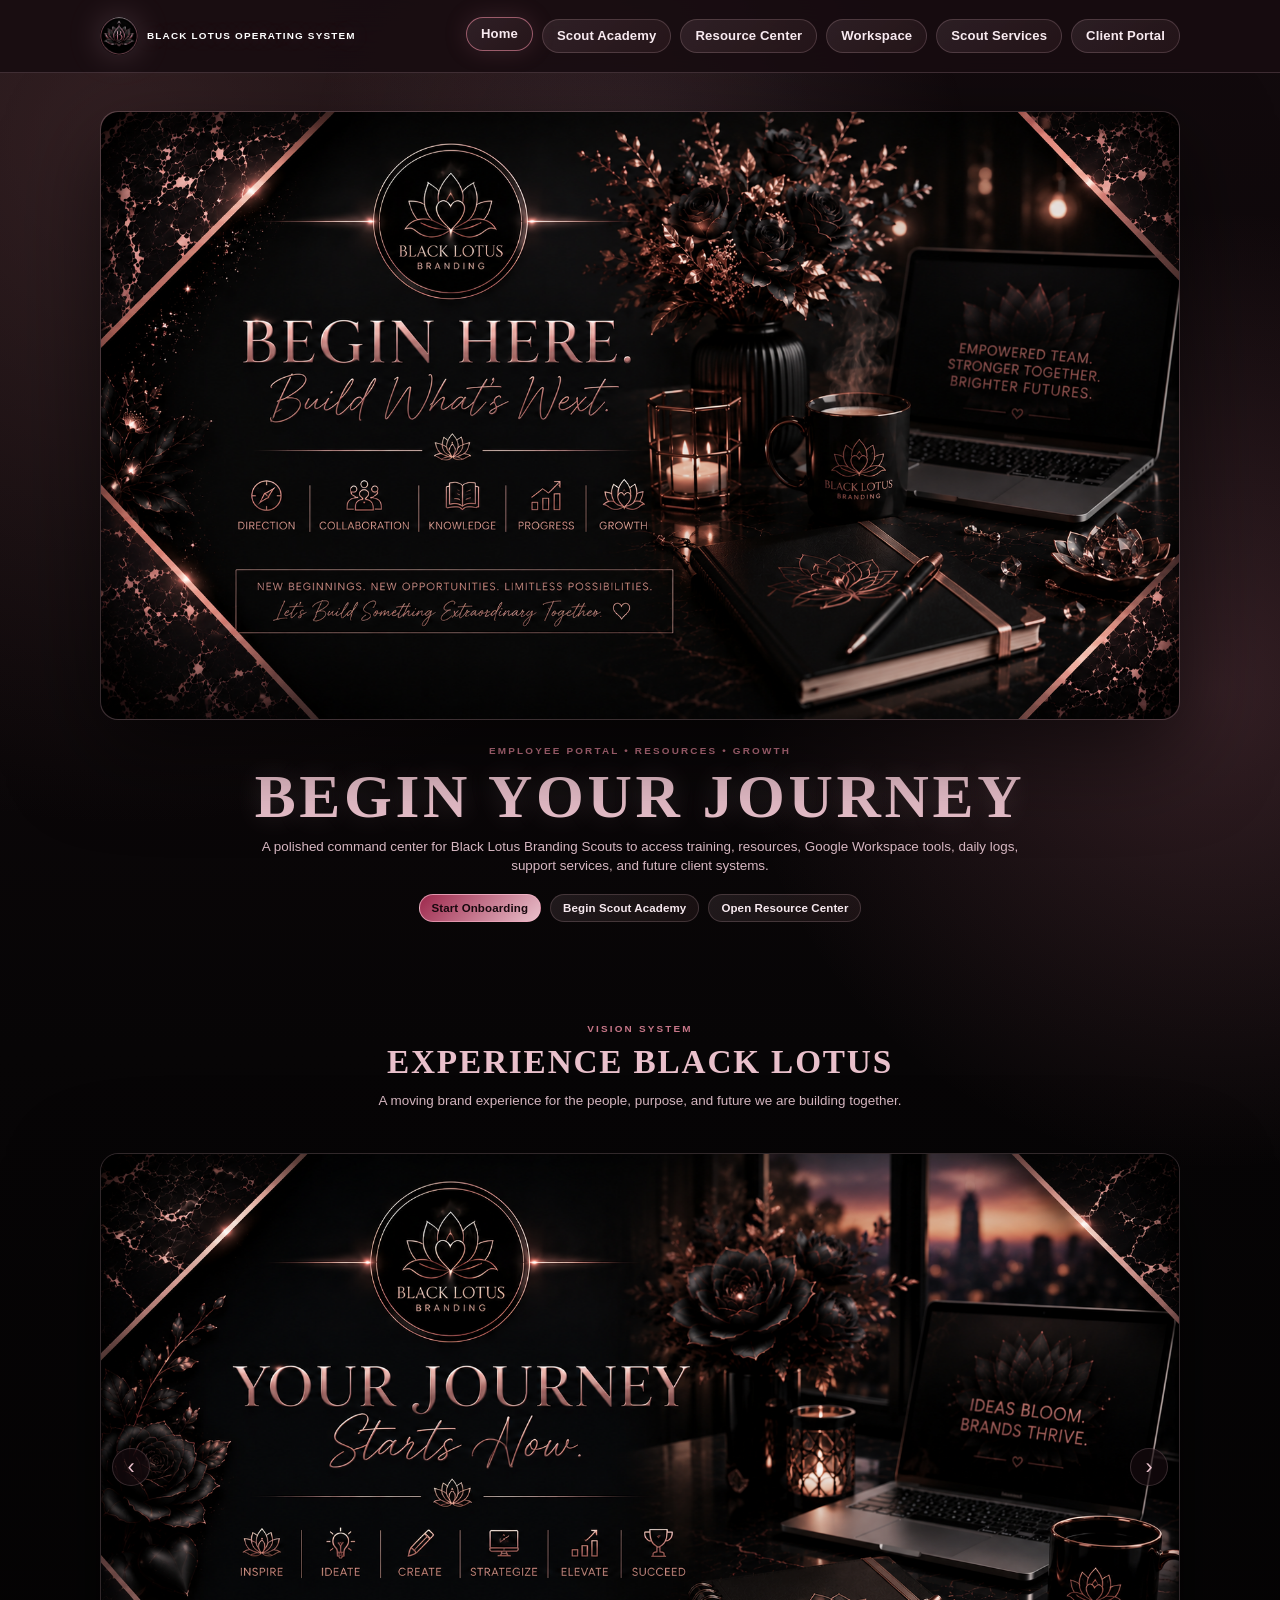
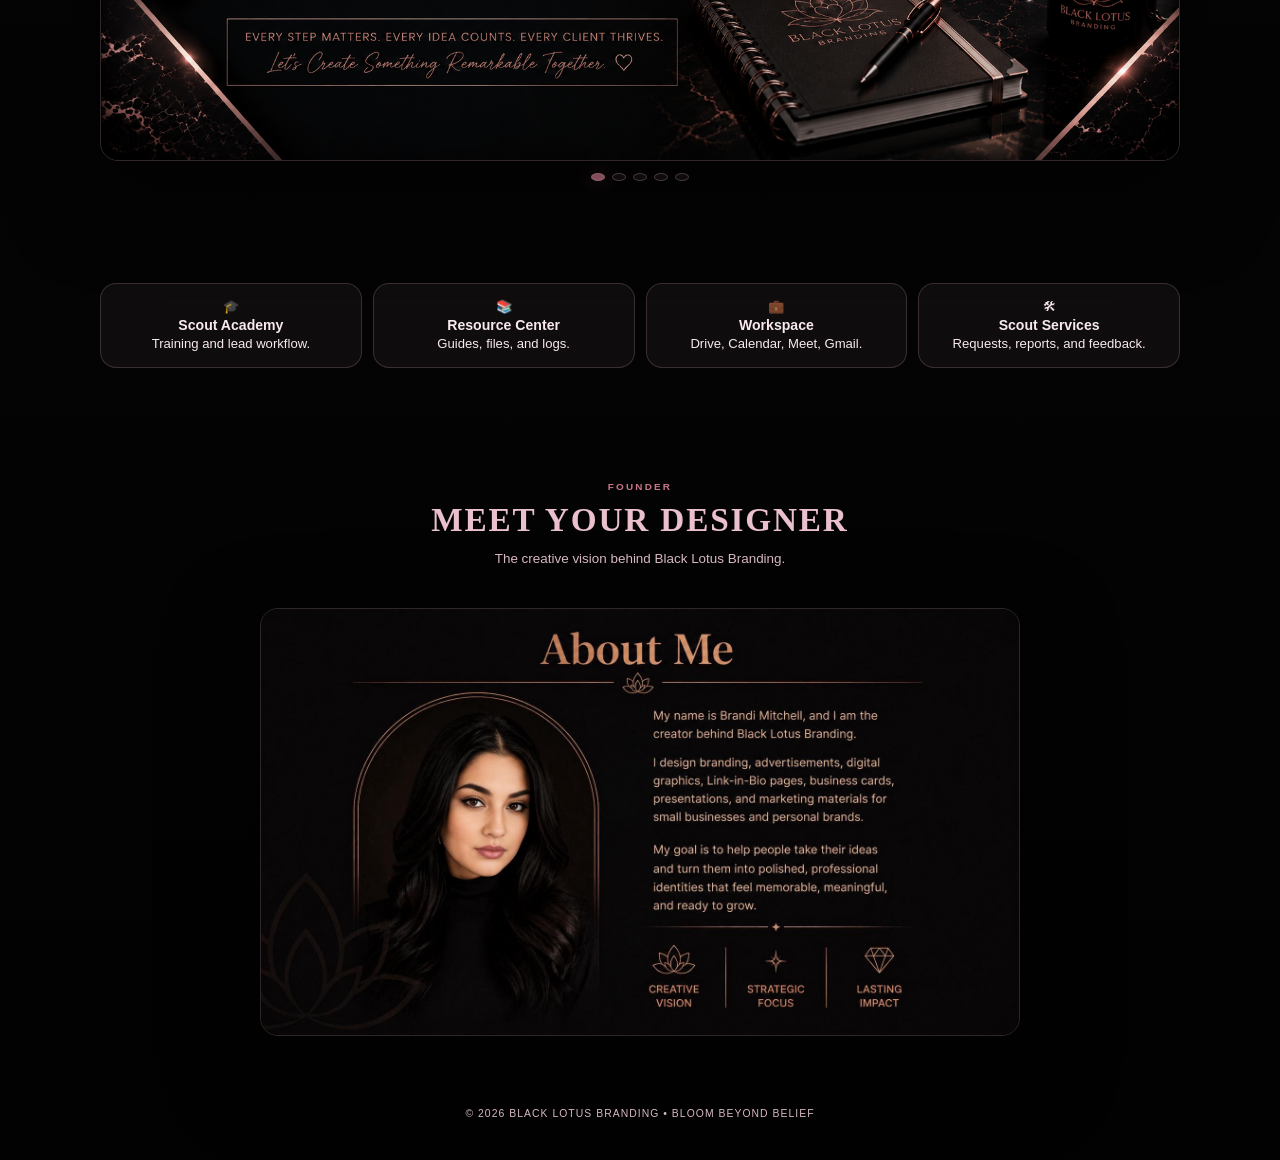
==== commit f81e1837: "Add files via upload" ====
--- a/index.html
+++ b/index.html
@@ -1,4 +1,4 @@
-<!doctype html><html lang="en"><head><meta charset="utf-8"><meta name="viewport" content="width=device-width,initial-scale=1"><title>Black Lotus Operating System</title><link rel="stylesheet" href="css/style.css"><script defer src="js/app.js"></script></head><body><header class="top"><div class="wrap nav"><a class="brand" href="index.html"><img src="assets/logos/primary-logo.png" alt="Black Lotus logo"><span>BLACK LOTUS OPERATING SYSTEM</span></a><button class="btn mobile-menu">Menu</button><nav class="links"><a class="active" href="index.html">Home</a><a class="" href="pages/training.html">Scout Academy</a><a class="" href="pages/downloads.html">Resource Center</a><a class="" href="pages/workspace.html">Workspace</a><a class="" href="pages/forms.html">Scout Services</a><a class="" href="pages/client.html">Client Portal</a></nav></div></header>
+<!doctype html><html lang="en"><head><meta charset="utf-8"><meta name="viewport" content="width=device-width,initial-scale=1"><title>Black Lotus Operating System</title><link rel="stylesheet" href="css/style.css?v=final-small-2"><script defer src="js/app.js"></script></head><body><header class="top"><div class="wrap nav"><a class="brand" href="index.html"><img src="assets/logos/primary-logo.png" alt="Black Lotus logo"><span>BLACK LOTUS OPERATING SYSTEM</span></a><button class="btn mobile-menu">Menu</button><nav class="links"><a class="active" href="index.html">Home</a><a class="" href="pages/training.html">Scout Academy</a><a class="" href="pages/downloads.html">Resource Center</a><a class="" href="pages/workspace.html">Workspace</a><a class="" href="pages/forms.html">Scout Services</a><a class="" href="pages/client.html">Client Portal</a></nav></div></header>
 <main>
 <section class="hero wrap fade-in"><div class="hero-panel"><img class="hero-art" src="assets/hero/begin-here.png" alt="Begin Here Build What’s Next"></div><div class="hero-copy"><div class="eyebrow">Employee Portal • Resources • Growth</div><h1 class="title">Begin Your Journey</h1><p class="subtitle">A polished command center for Black Lotus Branding Scouts to access training, resources, Google Workspace tools, daily logs, support services, and future client systems.</p><div class="actions"><a class="btn primary" href="pages/forms.html">Start Onboarding</a><a class="btn" href="pages/training.html">Begin Scout Academy</a><a class="btn" href="pages/downloads.html">Open Resource Center</a></div></div></section>
 <section class="section wrap"><div class="page-head"><div class="eyebrow">Vision System</div><h2 class="page-title">Experience Black Lotus</h2><p class="subtitle">A moving brand experience for the people, purpose, and future we are building together.</p></div><div class="carousel-wrap"><button class="arrow prev">‹</button><div class="carousel">
--- a/css/style.css
+++ b/css/style.css
@@ -6,3 +6,104 @@
   --wrap:clamp(320px,86vw,1380px); --radius:26px;
 }
 *{box-sizing:border-box} html{scroll-behavior:smooth} body{margin:0;background:radial-gradient(circle at 10% 5%,rgba(99,63,66,.42),transparent 24%),radial-gradient(circle at 95% 25%,rgba(200,119,137,.22),transparent 20%),linear-gradient(180deg,#120a0d 0%,#070506 38%,#020202 100%);color:var(--text);font-family:Inter,Arial,Helvetica,sans-serif;line-height:1.6;min-height:100vh;overflow-x:hidden}body:before{content:"";position:fixed;inset:0;pointer-events:none;background:radial-gradient(circle at var(--mx,50%) var(--my,20%),rgba(245,180,200,.13),transparent 21rem);z-index:0}a{color:inherit;text-decoration:none}img{max-width:100%;display:block}.wrap{width:var(--wrap);margin-inline:auto}.top{position:sticky;top:0;z-index:50;background:rgba(23,12,16,.84);backdrop-filter:blur(18px);border-bottom:1px solid var(--line)}.nav{height:86px;display:flex;align-items:center;justify-content:space-between;gap:24px}.brand{display:flex;align-items:center;gap:14px;letter-spacing:.17em;text-transform:uppercase;font-weight:900;font-size:.82rem;color:#fff;text-shadow:0 0 18px rgba(233,192,203,.28)}.brand img{width:54px;height:54px;border-radius:50%;filter:drop-shadow(0 0 16px rgba(233,192,203,.2))}.links{display:flex;align-items:center;gap:12px}.links a,.btn,.pill{border:1px solid var(--line);background:linear-gradient(135deg,rgba(233,192,203,.11),rgba(99,63,66,.18));border-radius:999px;padding:13px 20px;color:var(--text);font-weight:800;transition:transform .25s ease,border-color .25s ease,background .25s ease,box-shadow .25s ease}.links a:hover,.links a.active,.btn:hover,.pill:hover{border-color:rgba(200,119,137,.72);box-shadow:0 0 25px rgba(200,119,137,.18);transform:translateY(-2px)}.mobile-menu{display:none}.section{padding:72px 0}.section.tight{padding-top:34px}.hero{padding:64px 0 42px}.hero-panel{position:relative;overflow:hidden;border:1px solid var(--line);border-radius:var(--radius);box-shadow:var(--shadow);background:linear-gradient(145deg,rgba(233,192,203,.06),rgba(0,0,0,.22))}.hero-art{width:100%;height:auto;border-radius:var(--radius);object-fit:contain;background:transparent}.hero-copy{max-width:980px;margin:38px auto 0;text-align:center}.eyebrow{letter-spacing:.32em;text-transform:uppercase;color:var(--gold);font-weight:900;font-size:.78rem;margin-bottom:10px}.title{font-family:Georgia,'Times New Roman',serif;color:var(--rose);font-size:clamp(3rem,6.8vw,6.7rem);line-height:.94;letter-spacing:.08em;text-transform:uppercase;margin:0;text-shadow:0 0 28px rgba(233,192,203,.18)}.page-title{font-family:Georgia,'Times New Roman',serif;color:var(--rose);font-size:clamp(2.15rem,3.6vw,3.85rem);line-height:1.04;letter-spacing:.075em;text-transform:uppercase;margin:0 auto;text-align:center;white-space:nowrap;max-width:100%}.subtitle{max-width:920px;margin:18px auto 0;text-align:center;color:var(--muted);font-size:clamp(1rem,1.28vw,1.22rem)}.actions{display:flex;justify-content:center;gap:14px;flex-wrap:wrap;margin-top:28px}.primary{background:linear-gradient(135deg,#9d284c,#e9c0cb);color:#18080e;border-color:rgba(245,180,200,.7)}.grid{display:grid;grid-template-columns:repeat(3,minmax(0,1fr));gap:22px}.grid.two{grid-template-columns:repeat(2,minmax(0,1fr))}.card{position:relative;overflow:hidden;min-height:170px;padding:28px;background:linear-gradient(145deg,rgba(233,192,203,.06),rgba(255,255,255,.02));border:1px solid var(--line);border-radius:24px;box-shadow:0 20px 70px rgba(0,0,0,.24);transition:transform .25s ease,border-color .25s ease,box-shadow .25s ease}.card:hover{transform:translateY(-6px);border-color:rgba(233,192,203,.45);box-shadow:0 28px 80px rgba(0,0,0,.35),0 0 34px rgba(200,119,137,.14)}.card h3{font-family:Georgia,'Times New Roman',serif;font-size:clamp(1.35rem,2vw,2rem);color:var(--rose);margin:0 0 10px}.card p,.lesson p,.lesson li{color:var(--muted);font-size:1.03rem}.notice{border:1px solid var(--line);border-radius:22px;padding:22px;background:rgba(233,192,203,.06);color:var(--muted);margin-top:28px}.carousel-wrap{position:relative;margin-top:36px}.carousel{position:relative;overflow:hidden;border:1px solid var(--line);border-radius:var(--radius);box-shadow:var(--shadow);background:transparent}.slide{display:none}.slide.active{display:block;animation:fadeZoom .9s ease both}.slide img{width:100%;height:auto;border-radius:var(--radius)}@keyframes fadeZoom{from{opacity:.1;transform:scale(1.025)}to{opacity:1;transform:scale(1)}}.arrow{position:absolute;top:50%;transform:translateY(-50%);z-index:2;border:1px solid var(--line);background:rgba(23,12,16,.66);color:var(--rose);width:54px;height:54px;border-radius:50%;font-size:2rem;cursor:pointer}.arrow.prev{left:18px}.arrow.next{right:18px}.dots{display:flex;gap:10px;justify-content:center;margin-top:18px}.dot{width:11px;height:11px;border-radius:50%;border:1px solid var(--line-strong);background:rgba(233,192,203,.08);cursor:pointer}.dot.active{background:var(--gold);box-shadow:0 0 18px rgba(200,119,137,.4)}.about-img{width:min(760px,100%);margin:34px auto 0;border-radius:24px;border:1px solid var(--line);box-shadow:var(--shadow)}.quickbar{display:grid;grid-template-columns:repeat(4,minmax(0,1fr));gap:16px;margin-top:30px}.quick{border:1px solid var(--line);border-radius:22px;padding:20px;background:rgba(233,192,203,.05);text-align:center}.feature-img{display:block;width:100%;height:auto;max-height:none;object-fit:contain;border-radius:var(--radius);border:1px solid var(--line);box-shadow:var(--shadow);background:transparent}.page-head{padding:46px 0 28px;text-align:center;max-width:1100px;margin:0 auto}.page-actions{display:flex;justify-content:center;gap:14px;flex-wrap:wrap;margin:28px auto 0}.lesson{border:1px solid var(--line);border-radius:24px;padding:30px;background:rgba(233,192,203,.045);margin:22px 0}.lesson h2{font-family:Georgia,'Times New Roman',serif;color:var(--rose);font-size:clamp(1.7rem,3vw,3rem);margin:0 0 14px}.lead-list{display:grid;grid-template-columns:repeat(2,minmax(0,1fr));gap:18px}.check{display:grid;gap:12px;margin-top:20px;color:var(--muted)}.small{padding:40px 0 60px;text-align:center;color:var(--muted);letter-spacing:.13em;text-transform:uppercase;font-size:.8rem}.searchbox{width:min(720px,100%);margin:26px auto 0}.searchbox input{width:100%;border:1px solid var(--line);border-radius:999px;background:rgba(0,0,0,.2);padding:16px 22px;color:var(--text);font-size:1rem;outline:none}.progress{height:12px;background:rgba(233,192,203,.08);border:1px solid var(--line);border-radius:999px;overflow:hidden}.progress span{display:block;height:100%;width:35%;background:linear-gradient(90deg,#9d284c,#e9c0cb)}.fade-in{animation:rise .7s ease both}@keyframes rise{from{opacity:0;transform:translateY(18px)}to{opacity:1;transform:translateY(0)}}@media(max-width:1100px){.links{position:absolute;top:86px;left:0;right:0;display:none;flex-direction:column;padding:18px;background:rgba(23,12,16,.96)}.links.open{display:flex}.mobile-menu{display:inline-flex}.nav{height:82px}.page-title{white-space:normal;font-size:clamp(2.1rem,8vw,3.8rem);line-height:1.08}.grid,.grid.two,.quickbar{grid-template-columns:1fr}.title{font-size:clamp(2.8rem,12vw,5.2rem)}.hero{padding-top:34px}.section{padding:46px 0}.brand span{font-size:.72rem}.arrow{width:44px;height:44px}.lead-list{grid-template-columns:1fr}}
+
+/* FINAL PATCH: navigation-only size reduction (applies after all earlier duplicated CSS) */
+.top .nav{
+  height:72px !important;
+}
+.top .links{
+  gap:9px !important;
+}
+.top .links a{
+  font-size:0.82rem !important;
+  line-height:1.15 !important;
+  padding:8px 14px !important;
+  font-weight:700 !important;
+}
+@media(max-width:1100px){
+  .top .nav{height:72px !important;}
+  .top .links{top:72px !important;}
+}
+
+/* =========================================================
+   FINAL PROFESSIONAL RESIZE PASS - Black Lotus Branding
+   Purpose: smaller, uniform tabs, buttons, cards, section blocks,
+   and text. Images are intentionally left unchanged.
+   ========================================================= */
+:root{
+  --wrap: min(1080px, 92vw);
+  --radius: 18px;
+}
+body{font-size:15px;line-height:1.5;}
+.top{background:rgba(23,12,16,.88);}
+.nav{height:62px !important;gap:14px !important;}
+.brand{gap:9px !important;font-size:.62rem !important;letter-spacing:.12em !important;line-height:1.15 !important;}
+.brand img{width:38px !important;height:38px !important;}
+.links{gap:7px !important;}
+.links a,
+.btn,
+.pill{
+  padding:7px 12px !important;
+  font-size:.72rem !important;
+  line-height:1.1 !important;
+  border-radius:999px !important;
+  font-weight:700 !important;
+  letter-spacing:.01em !important;
+  min-height:auto !important;
+}
+.mobile-menu{padding:7px 12px !important;font-size:.72rem !important;}
+.section{padding:42px 0 !important;}
+.section.tight{padding-top:24px !important;}
+.hero{padding:38px 0 30px !important;}
+.hero-copy{max-width:820px !important;margin:24px auto 0 !important;}
+.eyebrow{font-size:.62rem !important;letter-spacing:.22em !important;margin-bottom:7px !important;}
+.title{font-size:clamp(2.15rem,4.8vw,4.8rem) !important;line-height:.98 !important;letter-spacing:.06em !important;}
+.page-title{font-size:clamp(1.55rem,2.6vw,2.75rem) !important;letter-spacing:.055em !important;line-height:1.08 !important;white-space:normal !important;}
+.subtitle{max-width:760px !important;margin-top:11px !important;font-size:clamp(.84rem,1vw,.98rem) !important;line-height:1.45 !important;}
+.actions,
+.page-actions{gap:9px !important;margin-top:18px !important;}
+.grid{gap:14px !important;}
+.grid.two{gap:14px !important;}
+.card{
+  min-height:118px !important;
+  padding:18px !important;
+  border-radius:17px !important;
+  box-shadow:0 14px 42px rgba(0,0,0,.22) !important;
+}
+.card:hover{transform:translateY(-3px) !important;box-shadow:0 18px 48px rgba(0,0,0,.28),0 0 22px rgba(200,119,137,.10) !important;}
+.card h3{font-size:clamp(1rem,1.35vw,1.35rem) !important;line-height:1.2 !important;margin:0 0 6px !important;}
+.card p,
+.lesson p,
+.lesson li{font-size:.86rem !important;line-height:1.45 !important;margin-top:0 !important;}
+.notice{border-radius:16px !important;padding:14px 16px !important;margin-top:18px !important;font-size:.85rem !important;line-height:1.45 !important;}
+.quickbar{gap:11px !important;margin-top:18px !important;}
+.quick{border-radius:16px !important;padding:14px 12px !important;font-size:.82rem !important;line-height:1.35 !important;}
+.quick strong{font-size:.88rem !important;}
+.page-head{padding:28px 0 18px !important;max-width:880px !important;}
+.lesson{border-radius:17px !important;padding:18px !important;margin:14px 0 !important;}
+.lesson h2{font-size:clamp(1.25rem,2vw,2.1rem) !important;margin:0 0 8px !important;line-height:1.18 !important;}
+.lead-list{gap:12px !important;}
+.searchbox{margin:16px auto 0 !important;}
+.searchbox input{font-size:.88rem !important;padding:11px 14px !important;border-radius:999px !important;}
+.carousel-wrap{margin-top:24px !important;}
+.arrow{width:38px !important;height:38px !important;font-size:1.35rem !important;}
+.arrow.prev{left:12px !important;}
+.arrow.next{right:12px !important;}
+.dots{gap:7px !important;margin-top:12px !important;}
+.dot{width:8px !important;height:8px !important;}
+.about-img{margin-top:22px !important;border-radius:18px !important;}
+.small{padding:28px 0 38px !important;font-size:.65rem !important;letter-spacing:.10em !important;}
+@media (max-width:1100px){
+  .nav{height:auto !important;min-height:58px !important;padding:10px 0 !important;align-items:flex-start !important;}
+  .links{flex-wrap:wrap !important;justify-content:flex-end !important;}
+  .links a{font-size:.68rem !important;padding:6px 10px !important;}
+}
+@media (max-width:760px){
+  .nav{align-items:center !important;}
+  .mobile-menu{display:inline-flex !important;}
+  .links{display:none;position:absolute;left:4vw;right:4vw;top:62px;flex-direction:column;background:rgba(16,8,11,.98);border:1px solid var(--line);border-radius:16px;padding:10px;align-items:stretch !important;}
+  .links.open{display:flex !important;}
+  .links a{text-align:center;font-size:.74rem !important;padding:9px 10px !important;}
+  .grid,.grid.two,.quickbar,.lead-list{grid-template-columns:1fr !important;}
+  .card{padding:16px !important;min-height:105px !important;}
+}
